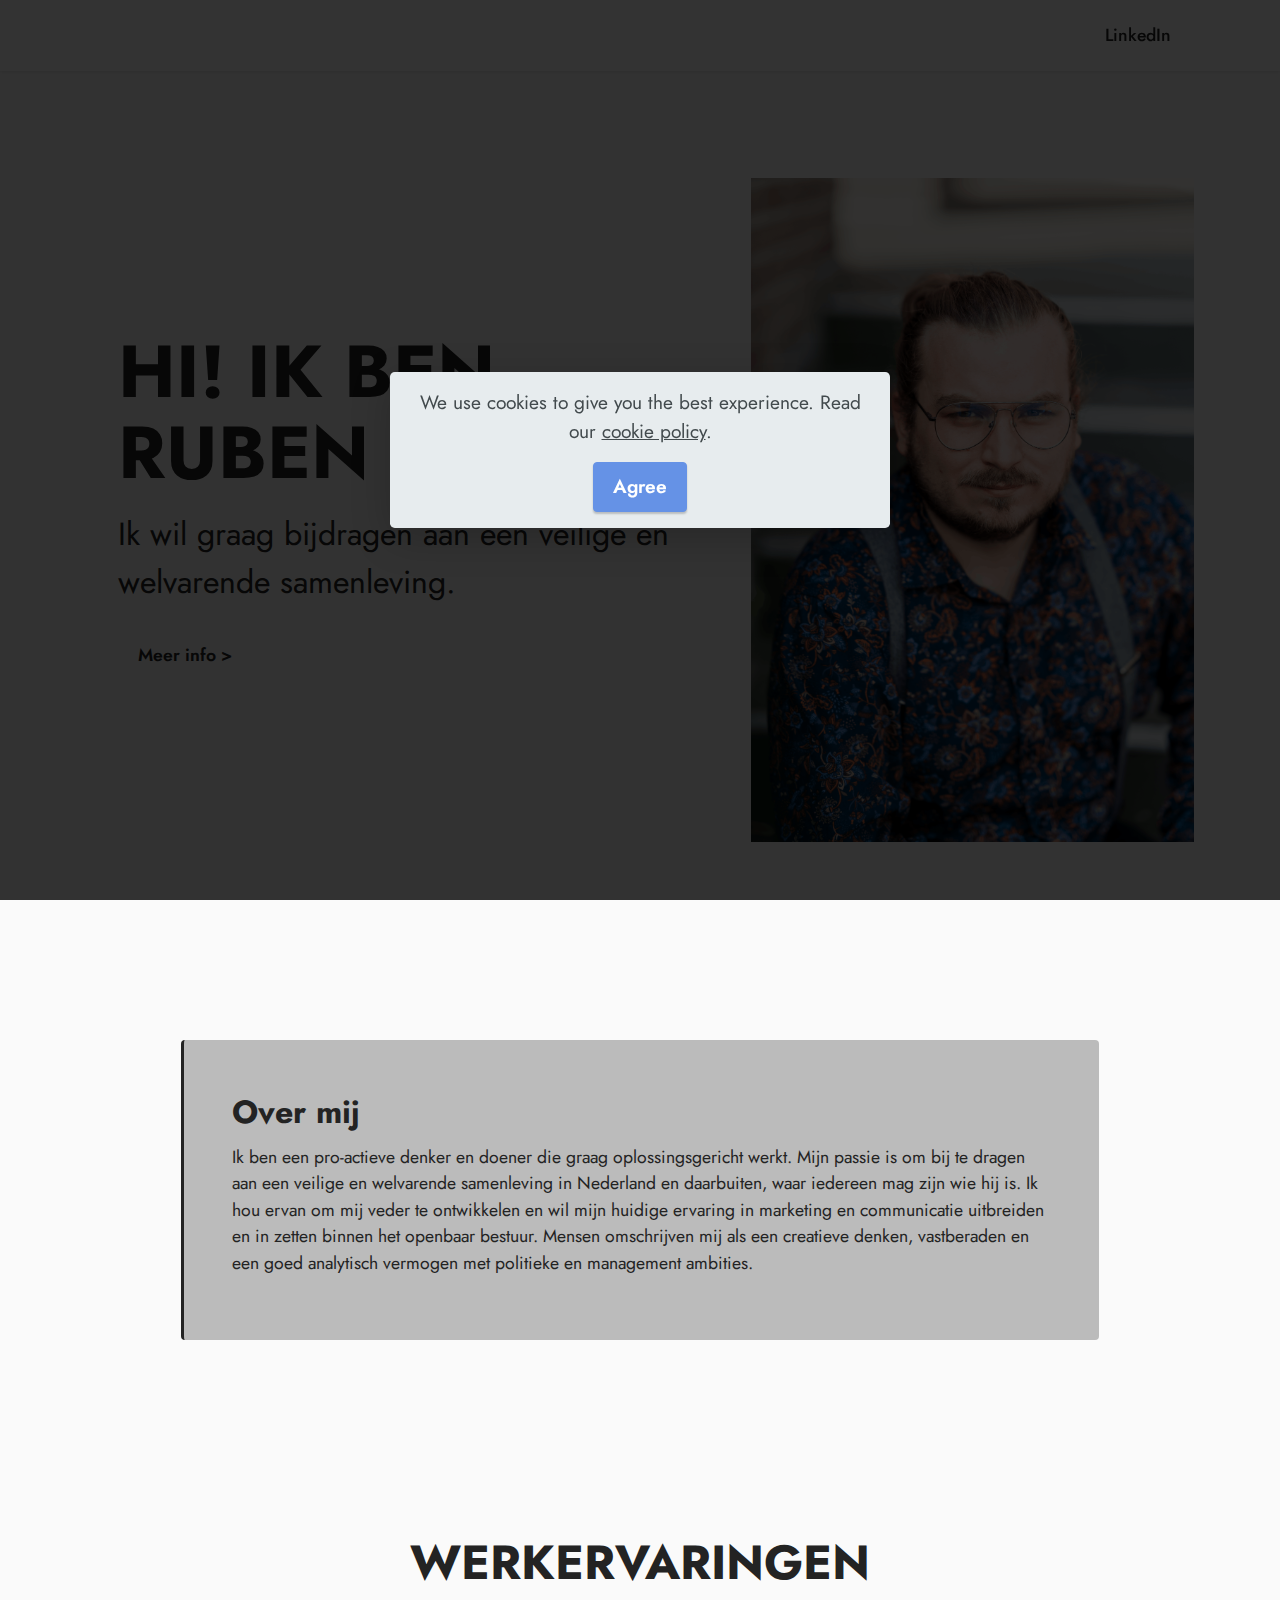
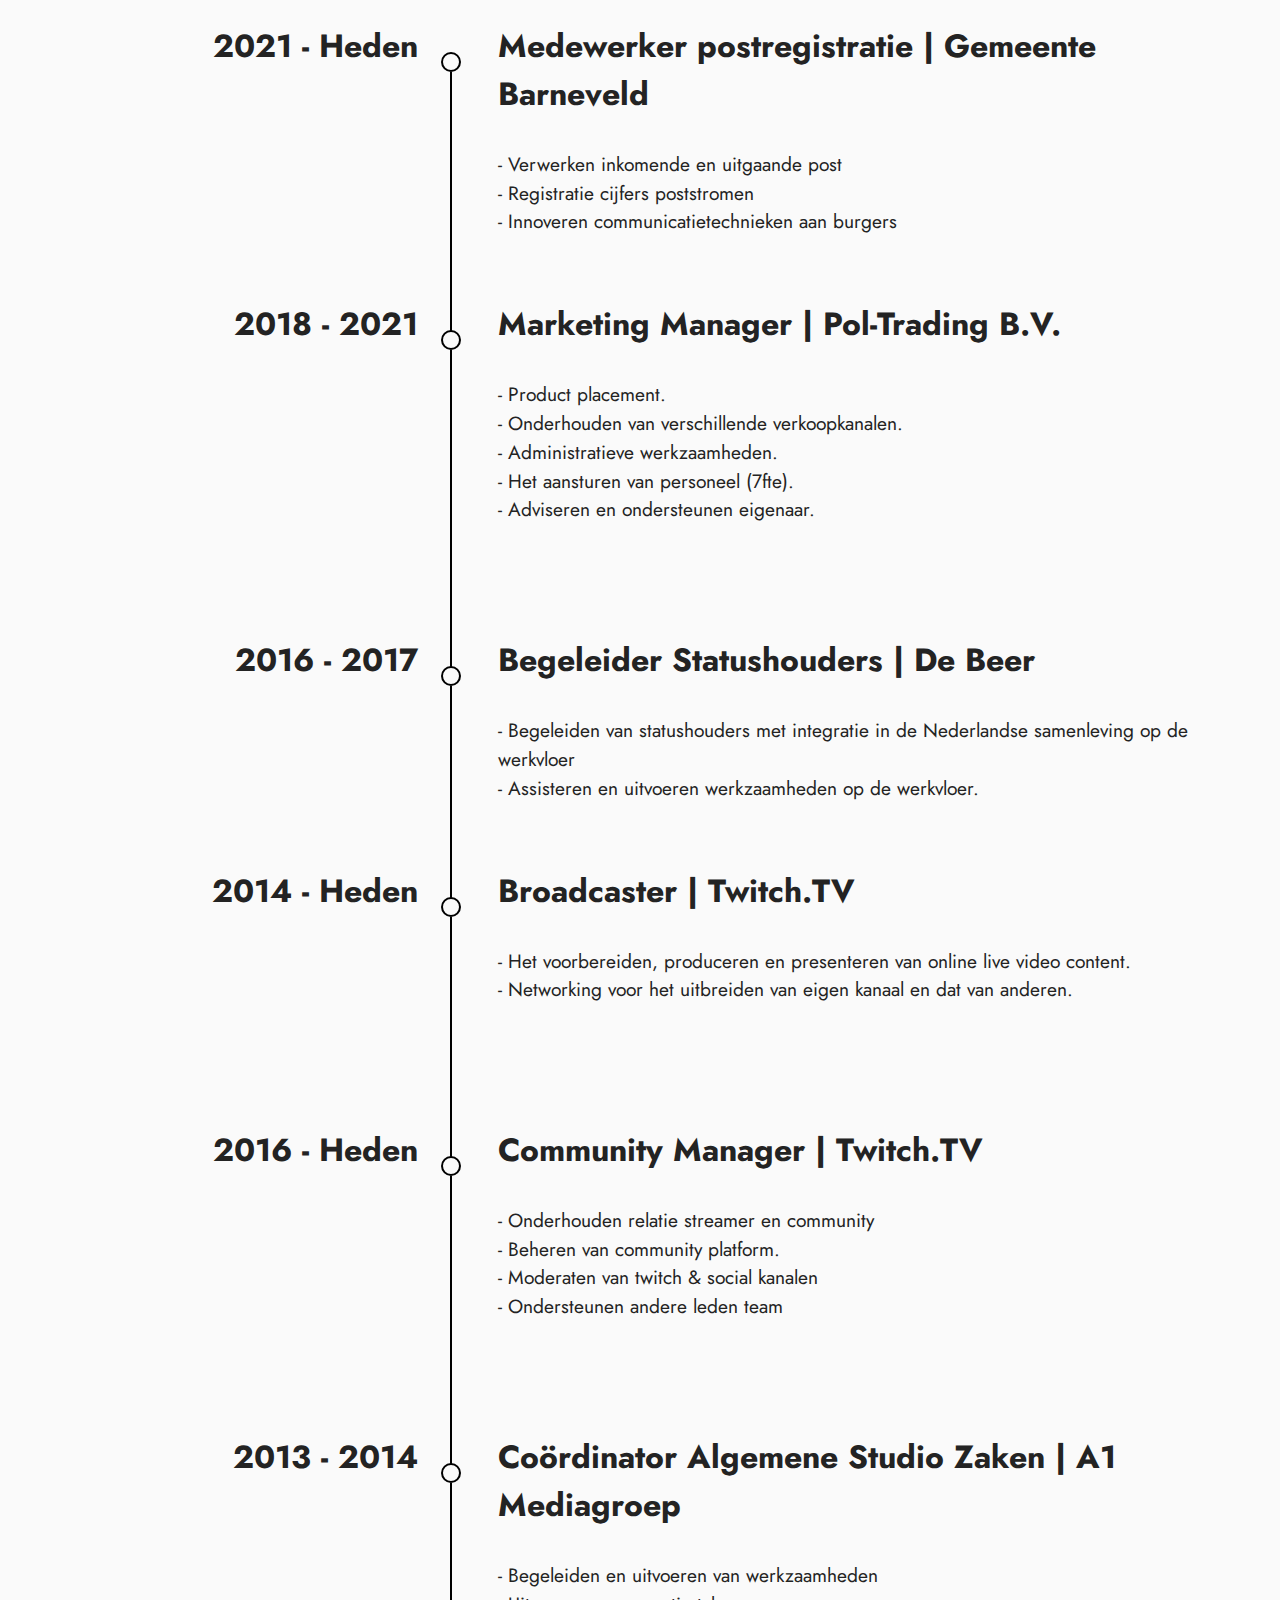
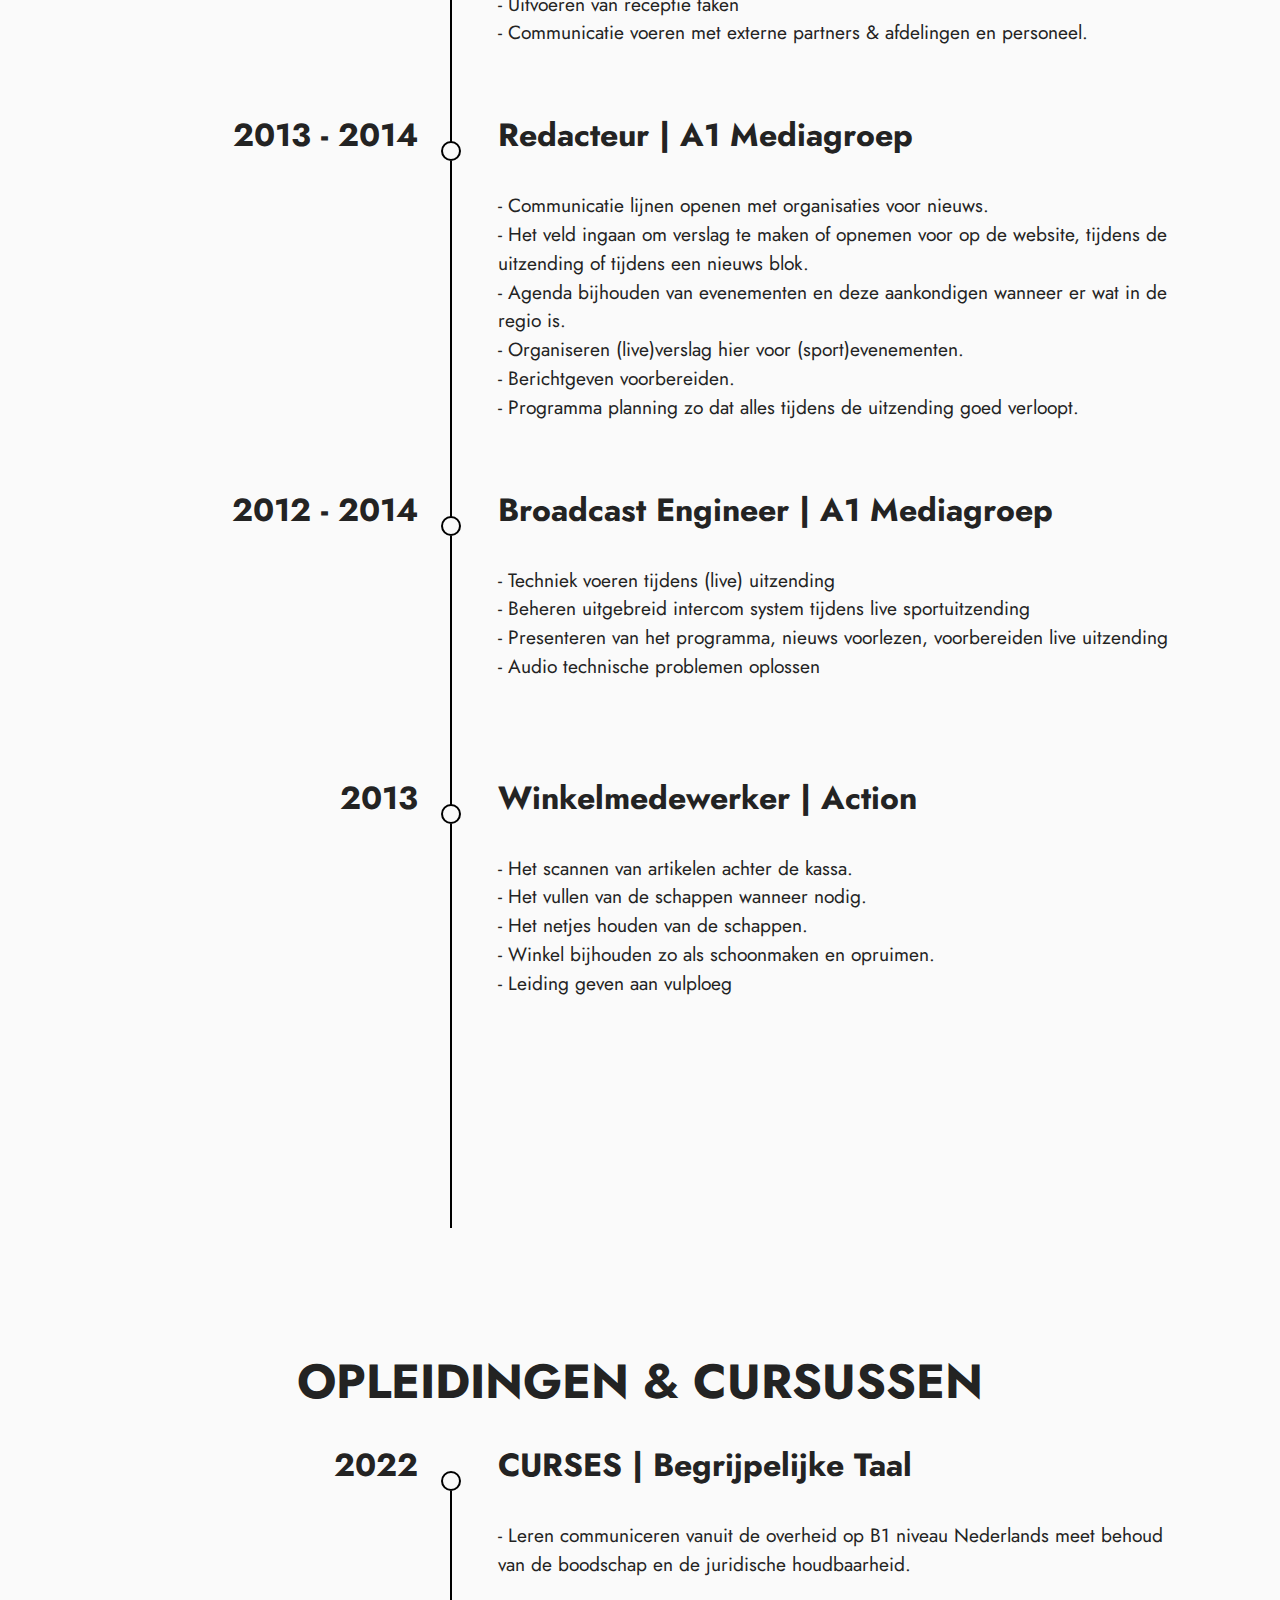
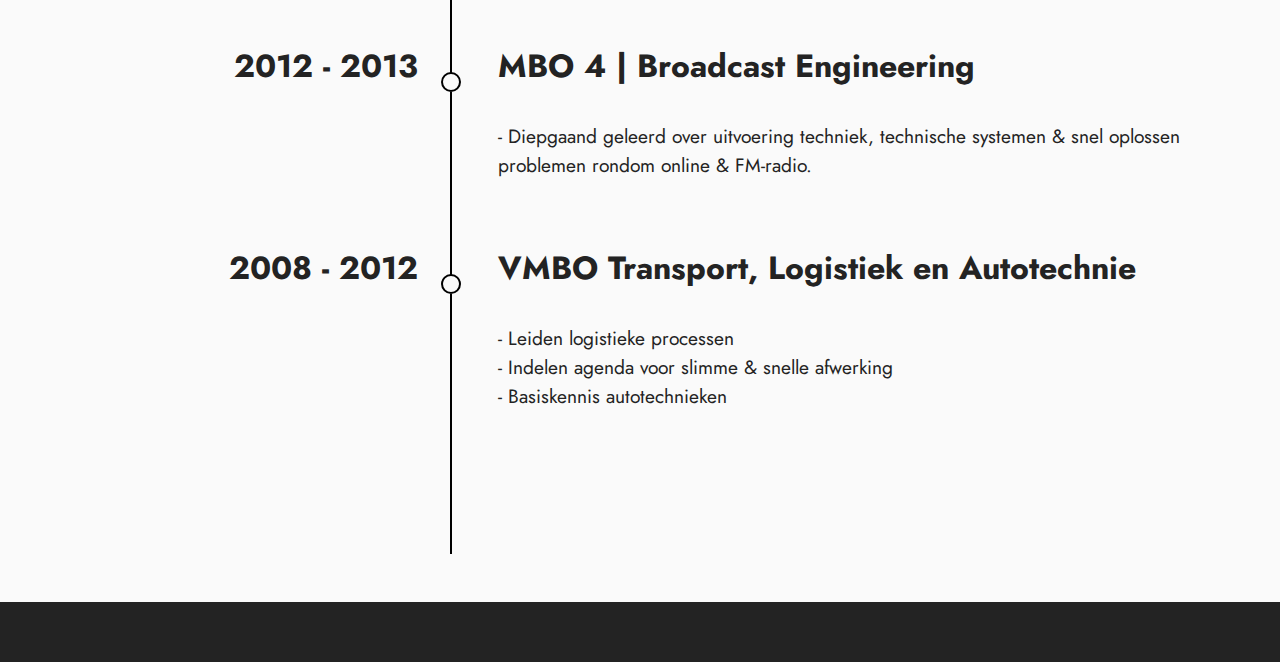
==== index.html @ 37f7a324 "Add files via upload" ====
<!DOCTYPE html>
<html  >
<head>
  
  <meta charset="UTF-8">
  <meta http-equiv="X-UA-Compatible" content="IE=edge">
  
  <meta name="viewport" content="width=device-width, initial-scale=1, minimum-scale=1">
  <link rel="shortcut icon" href="assets/images/logo.png" type="image/x-icon">
  <meta name="description" content="">
  
  
  <title>Home</title>
  <link rel="stylesheet" href="assets/bootstrap/css/bootstrap.min.css">
  <link rel="stylesheet" href="assets/bootstrap/css/bootstrap-grid.min.css">
  <link rel="stylesheet" href="assets/bootstrap/css/bootstrap-reboot.min.css">
  <link rel="stylesheet" href="assets/dropdown/css/style.css">
  <link rel="stylesheet" href="assets/socicon/css/styles.css">
  <link rel="stylesheet" href="assets/theme/css/style.css">
  <link rel="preload" href="https://fonts.googleapis.com/css?family=Jost:100,200,300,400,500,600,700,800,900,100i,200i,300i,400i,500i,600i,700i,800i,900i&display=swap" as="style" onload="this.onload=null;this.rel='stylesheet'">
  <noscript><link rel="stylesheet" href="https://fonts.googleapis.com/css?family=Jost:100,200,300,400,500,600,700,800,900,100i,200i,300i,400i,500i,600i,700i,800i,900i&display=swap"></noscript>
  <link rel="preload" as="style" href="assets/mobirise/css/mbr-additional.css"><link rel="stylesheet" href="assets/mobirise/css/mbr-additional.css" type="text/css">
  
  
  
  
</head>
<body>
  
  <section data-bs-version="5.1" class="menu menu1 cid-sUpbGy0IXV" once="menu" id="menu1-0">
    

    <nav class="navbar navbar-dropdown navbar-fixed-top navbar-expand-lg">
        <div class="container">
            <div class="navbar-brand">
                
                
            </div>
            <button class="navbar-toggler" type="button" data-toggle="collapse" data-bs-toggle="collapse" data-target="#navbarSupportedContent" data-bs-target="#navbarSupportedContent" aria-controls="navbarNavAltMarkup" aria-expanded="false" aria-label="Toggle navigation">
                <div class="hamburger">
                    <span></span>
                    <span></span>
                    <span></span>
                    <span></span>
                </div>
            </button>
            <div class="collapse navbar-collapse" id="navbarSupportedContent">
                <ul class="navbar-nav nav-dropdown nav-right navbar-nav-top-padding" data-app-modern-menu="true"><li class="nav-item"><a class="nav-link link text-black display-4" href="https://mobiri.se"></a></li>
                    <li class="nav-item"><a class="nav-link link text-black display-4" href="https://mobiri.se"></a></li>
                    <li class="nav-item"><a class="nav-link link text-black text-primary display-4" href="https://www.linkedin.com/in/rubenesveld/" target="_blank">LinkedIn</a>
                    </li></ul>
                
                
            </div>
        </div>
    </nav>
</section>

<section data-bs-version="5.1" class="header14 cid-sUpcv23JP4 mbr-fullscreen" id="header14-1">

    

    

    <div class="container">
        <div class="row justify-content-center align-items-center">
            <div class="col-12 col-md-5 image-wrapper">
                <img src="assets/images/imag-2-1256x1883.png" alt="">
            </div>
            <div class="col-12 col-md">
                <div class="text-wrapper">
                    <h1 class="mbr-section-title mbr-fonts-style mb-3 display-1"><strong>HI! IK BEN RUBEN</strong></h1>
                    <p class="mbr-text mbr-fonts-style display-5">Ik wil graag bijdragen aan een veilige en welvarende samenleving.<br></p>
                    <div class="mbr-section-btn mt-3"><a class="btn btn-black-outline display-4" href="index.html#content7-2">Meer info &gt;</a></div>
                </div>
            </div>
        </div>
    </div>
</section>

<section data-bs-version="5.1" class="content7 cid-sUpf6RKOBk" id="content7-2">
    
    <div class="container">
        <div class="row justify-content-center">
            <div class="col-12 col-md-10">
                <blockquote>
                <h5 class="mbr-section-title mbr-fonts-style mb-2 display-5"><strong>Over mij</strong></h5>
                <p class="mbr-text mbr-fonts-style display-4">Ik ben een pro-actieve denker en doener die graag oplossingsgericht werkt. Mijn passie is om bij te dragen aan een veilige en welvarende samenleving in Nederland en daarbuiten, waar iedereen mag zijn wie hij is. Ik hou ervan om mij veder te ontwikkelen en wil mijn huidige ervaring in marketing en communicatie uitbreiden en in zetten binnen het openbaar bestuur. Mensen omschrijven mij als een creatieve denken, vastberaden en een goed analytisch vermogen met politieke en management ambities.</p></blockquote>
            </div>
        </div>
    </div>
</section>

<section data-bs-version="5.1" class="timeline2 cid-sUpgR367XS" id="timeline2-6">

    

    
    <div class="container">
        <div class="mbr-section-head">
            <h3 class="mbr-section-title mbr-fonts-style align-center mb-0 display-2">
                <strong>WERKERVARINGEN</strong>
            </h3>
            
        </div>
        <div class="timelines-container mt-4">
            <div class="row timeline-element separline mb-5">
                <div class="timeline-date-panel col-12 col-md-4">
                    <div class="time-line-date-content">
                        <h4 class="mbr-timeline-date mbr-fonts-style display-5"><strong>2013</strong></h4>
                    </div>
                </div>
                <span class="iconBackground"></span>
                <div class="col-12 col-md-8">
                    <div class="timeline-text-content">
                        <h4 class="mbr-timeline-title mb-4 mbr-fonts-style display-5"><strong>Winkelmedewerker | Action</strong></h4>
                        
                        <p class="mbr-text mbr-fonts-style display-7">- Het scannen van artikelen achter de kassa.
<br>- Het vullen van de schappen wanneer nodig.
<br>- Het netjes houden van de schappen.
<br>- Winkel bijhouden zo als schoonmaken en opruimen.
<br>- Leiding geven aan vulploeg</p>
                    </div>
                </div>
            </div>
            <div class="row timeline-element separline mb-5">
                <div class="timeline-date-panel col-12 col-md-4">
                    <div class="time-line-date-content">
                        <h4 class="mbr-timeline-date mbr-fonts-style display-5"><strong>2012 - 2014</strong></h4>
                    </div>
                </div>
                <span class="iconBackground"></span>
                <div class="col-12 col-md-8">
                    <div class="timeline-text-content">
                        <h4 class="mbr-timeline-title mb-4 mbr-fonts-style display-5"><strong>Broadcast Engineer | A1 Mediagroep</strong></h4>
                        
                        <p class="mbr-text mbr-fonts-style display-7">- Techniek voeren tijdens (live) uitzending
<br>-  Beheren uitgebreid intercom system tijdens live  sportuitzending
<br>- Presenteren van het programma, nieuws voorlezen, voorbereiden live uitzending
<br>- Audio technische problemen oplossen</p>
                    </div>
                </div>
            </div>
            <div class="row timeline-element separline mb-5">
                <div class="timeline-date-panel col-12 col-md-4">
                    <div class="time-line-date-content">
                        <h4 class="mbr-timeline-date mbr-fonts-style display-5"><strong>2013 - 2014</strong></h4>
                    </div>
                </div>
                <span class="iconBackground"></span>
                <div class="col-12 col-md-8">
                    <div class="timeline-text-content">
                        <h4 class="mbr-timeline-title mb-4 mbr-fonts-style display-5"><strong>Redacteur | A1 Mediagroep</strong></h4>
                        
                        <p class="mbr-text mbr-fonts-style display-7">- Communicatie lijnen openen met organisaties voor nieuws.
<br>- Het veld ingaan om verslag te maken of opnemen voor op de website, tijdens de uitzending of tijdens een nieuws blok.
<br>- Agenda bijhouden van evenementen en deze aankondigen wanneer er wat in de regio is.
<br>- Organiseren (live)verslag hier voor (sport)evenementen.
<br>- Berichtgeven voorbereiden.
<br>- Programma planning zo dat alles tijdens de uitzending goed verloopt.</p>
                    </div>
                </div>
            </div>
            <div class="row timeline-element separline mb-5">
                <div class="timeline-date-panel col-12 col-md-4">
                    <div class="time-line-date-content">
                        <h4 class="mbr-timeline-date mbr-fonts-style display-5"><strong>2013 - 2014</strong></h4>
                    </div>
                </div>
                <span class="iconBackground"></span>
                <div class="col-12 col-md-8">
                    <div class="timeline-text-content">
                        <h4 class="mbr-timeline-title mb-4 mbr-fonts-style display-5"><strong>Coördinator Algemene Studio Zaken | A1 Mediagroep</strong></h4>
                        
                        <p class="mbr-text mbr-fonts-style display-7">- Begeleiden en uitvoeren van werkzaamheden 
<br>- Uitvoeren van receptie taken
<br>- Communicatie voeren met externe partners &amp; afdelingen en personeel.</p>
                    </div>
                </div>
            </div>
            <div class="row timeline-element separline mb-5">
                <div class="timeline-date-panel col-12 col-md-4">
                    <div class="time-line-date-content">
                        <h4 class="mbr-timeline-date mbr-fonts-style display-5"><strong>2016 - Heden</strong></h4>
                    </div>
                </div>
                <span class="iconBackground"></span>
                <div class="col-12 col-md-8">
                    <div class="timeline-text-content">
                        <h4 class="mbr-timeline-title mb-4 mbr-fonts-style display-5"><strong>Community Manager | Twitch.TV</strong></h4>
                        
                        <p class="mbr-text mbr-fonts-style display-7">- Onderhouden relatie streamer en community
<br>- Beheren van community platform.
<br>- Moderaten van twitch &amp; social kanalen
<br>- Ondersteunen andere leden team</p>
                    </div>
                </div>
            </div>
            <div class="row timeline-element separline mb-5">
                <div class="timeline-date-panel col-12 col-md-4">
                    <div class="time-line-date-content">
                        <h4 class="mbr-timeline-date mbr-fonts-style display-5"><strong>2014 - Heden</strong></h4>
                    </div>
                </div>
                <span class="iconBackground"></span>
                <div class="col-12 col-md-8">
                    <div class="timeline-text-content">
                        <h4 class="mbr-timeline-title mb-4 mbr-fonts-style display-5"><strong>Broadcaster | Twitch.TV</strong></h4>
                        
                        <p class="mbr-text mbr-fonts-style display-7">- Het voorbereiden, produceren en presenteren van online live video content.
<br>- Networking voor het uitbreiden van eigen kanaal en dat van anderen.</p>
                    </div>
                </div>
            </div>
            <div class="row timeline-element separline mb-5">
                <div class="timeline-date-panel col-12 col-md-4">
                    <div class="time-line-date-content">
                        <h4 class="mbr-timeline-date mbr-fonts-style display-5"><strong>2016 - 2017</strong></h4>
                    </div>
                </div>
                <span class="iconBackground"></span>
                <div class="col-12 col-md-8">
                    <div class="timeline-text-content">
                        <h4 class="mbr-timeline-title mb-4 mbr-fonts-style display-5"><strong>Begeleider Statushouders | De Beer</strong></h4>
                        
                        <p class="mbr-text mbr-fonts-style display-7">- Begeleiden van statushouders met integratie in de Nederlandse samenleving op de werkvloer
<br>- Assisteren en uitvoeren werkzaamheden op de werkvloer.</p>
                    </div>
                </div>
            </div>
            <div class="row timeline-element separline mb-5">
                <div class="timeline-date-panel col-12 col-md-4">
                    <div class="time-line-date-content">
                        <h4 class="mbr-timeline-date mbr-fonts-style display-5"><strong>2018 - 2021</strong></h4>
                    </div>
                </div>
                <span class="iconBackground"></span>
                <div class="col-12 col-md-8">
                    <div class="timeline-text-content">
                        <h4 class="mbr-timeline-title mb-4 mbr-fonts-style display-5"><strong>Marketing Manager | Pol-Trading B.V.</strong></h4>
                        
                        <p class="mbr-text mbr-fonts-style display-7">- Product placement.
<br>- Onderhouden van verschillende verkoopkanalen.
<br>- Administratieve werkzaamheden.
<br>- Het aansturen van personeel (7fte).
<br>- Adviseren en ondersteunen eigenaar.</p>
                    </div>
                </div>
            </div>
            <div class="row timeline-element separline mb-5">
                <div class="timeline-date-panel col-12 col-md-4">
                    <div class="time-line-date-content">
                        <h4 class="mbr-timeline-date mbr-fonts-style display-5"><strong>2021 - Heden</strong></h4>
                    </div>
                </div>
                <span class="iconBackground"></span>
                <div class="col-12 col-md-8">
                    <div class="timeline-text-content">
                        <h4 class="mbr-timeline-title mb-4 mbr-fonts-style display-5"><strong>Medewerker postregistratie | Gemeente Barneveld</strong></h4>
                        
                        <p class="mbr-text mbr-fonts-style display-7">- Verwerken inkomende en uitgaande post<br>- Registratie cijfers poststromen&nbsp;<br>- Innoveren communicatietechnieken aan burgers</p>
                    </div>
                </div>
            </div>
            
            
            
        </div>
    </div>
</section>

<section data-bs-version="5.1" class="timeline2 cid-sUpjQIRuOp" id="timeline2-7">

    

    
    <div class="container">
        <div class="mbr-section-head">
            <h3 class="mbr-section-title mbr-fonts-style align-center mb-0 display-2">
                <strong>OPLEIDINGEN &amp; CURSUSSEN</strong></h3>
            
        </div>
        <div class="timelines-container mt-4">
            <div class="row timeline-element separline mb-5">
                <div class="timeline-date-panel col-12 col-md-4">
                    <div class="time-line-date-content">
                        <h4 class="mbr-timeline-date mbr-fonts-style display-5"><strong>2008 - 2012</strong></h4>
                    </div>
                </div>
                <span class="iconBackground"></span>
                <div class="col-12 col-md-8">
                    <div class="timeline-text-content">
                        <h4 class="mbr-timeline-title mb-4 mbr-fonts-style display-5"><strong>VMBO Transport, Logistiek en Autotechnie</strong></h4>
                        
                        <p class="mbr-text mbr-fonts-style display-7">- Leiden logistieke processen 
<br>- Indelen agenda voor slimme &amp; snelle afwerking  
<br>- Basiskennis autotechnieken</p>
                    </div>
                </div>
            </div>
            <div class="row timeline-element separline mb-5">
                <div class="timeline-date-panel col-12 col-md-4">
                    <div class="time-line-date-content">
                        <h4 class="mbr-timeline-date mbr-fonts-style display-5"><strong>2012 - 2013</strong></h4>
                    </div>
                </div>
                <span class="iconBackground"></span>
                <div class="col-12 col-md-8">
                    <div class="timeline-text-content">
                        <h4 class="mbr-timeline-title mb-4 mbr-fonts-style display-5"><strong>MBO 4 | Broadcast Engineering</strong></h4>
                        
                        <p class="mbr-text mbr-fonts-style display-7">- Diepgaand geleerd over uitvoering techniek, technische systemen &amp; snel oplossen problemen rondom online &amp; FM-radio.</p>
                    </div>
                </div>
            </div>
            <div class="row timeline-element separline mb-5">
                <div class="timeline-date-panel col-12 col-md-4">
                    <div class="time-line-date-content">
                        <h4 class="mbr-timeline-date mbr-fonts-style display-5"><strong>2022</strong></h4>
                    </div>
                </div>
                <span class="iconBackground"></span>
                <div class="col-12 col-md-8">
                    <div class="timeline-text-content">
                        <h4 class="mbr-timeline-title mb-4 mbr-fonts-style display-5"><strong>CURSES | Begrijpelijke Taal</strong></h4>
                        
                        <p class="mbr-text mbr-fonts-style display-7">- Leren communiceren vanuit de overheid op B1 niveau Nederlands meet behoud van de boodschap en de juridische houdbaarheid.</p>
                    </div>
                </div>
            </div>
            
            
            
            
            
            
            
            
            
        </div>
    </div>
</section>

<section data-bs-version="5.1" class="footer7 cid-sUpfvl7vAm" once="footers" id="footer7-4">

    

    

    <div class="container">
        <div class="media-container-row align-center mbr-white">
            <div class="col-12">
                <p class="mbr-text mb-0 mbr-fonts-style display-7"></p>
            </div>
        </div>
    </div>
</section><section id="top-1" hidden><a href="https://mobirise.site"></a></section><script src="assets/bootstrap/js/bootstrap.bundle.min.js"></script>  <script src="assets/web/assets/cookies-alert-plugin/cookies-alert-core.js"></script>  <script src="assets/web/assets/cookies-alert-plugin/cookies-alert-script.js"></script>  <script src="assets/smoothscroll/smooth-scroll.js"></script>  <script src="assets/ytplayer/index.js"></script>  <script src="assets/dropdown/js/navbar-dropdown.js"></script>  <script src="assets/theme/js/script.js"></script>  
  
  
<div id="cookie-dialog" style="display: none;"><div id="cookiesdirective"><div style="position: fixed; top: 0; right: 0; bottom: 0; left: 0; background-color: rgb(0, 0, 0); opacity: 0.8; z-index: 9999;"></div><div style="position: fixed; top: 0; right: 0; bottom: 0; left: 0; display: flex; align-items: center; z-index: 10000"><div class="cookie-wrapper" style="position: relative; width: 100%; max-width: 500px; margin-right: auto; margin-left: auto; padding: 1rem; text-align: center; border-radius: .3rem; box-shadow: 0 10px 40px 0 rgba(0,0,0,0.2); color:#424a4d; background:rgba(234, 239, 241, 0.99);"><div class="mbr-text"><p class="display-7">We use cookies to give you the best experience. Read our <a style='color: #424a4d; text-decoration: underline;' href='privacy.html'>cookie policy</a>.</p></div><div class="mbr-section-btn"><a style="margin:0;;" class="btn btn-sm btn-primary display-7" id="impliedsubmit">Agree</a></div></div></div></div></div>
  <input name="cookieData" type="hidden" data-cookie-customDialogSelector='#cookie-dialog' data-cookie-colorText='#424a4d' data-cookie-colorBg='rgba(234, 239, 241, 0.99)' data-cookie-textButton='Agree' data-cookie-colorButton='' data-cookie-colorLink='#424a4d' data-cookie-underlineLink='true' data-cookie-text="We use cookies to give you the best experience. Read our <a href='privacy.html'>cookie policy</a>.">
  </body>
</html>
---- assets/dropdown/css/style.css ----
.navbar-dropdown {
  left: 0;
  padding: 0;
  position: absolute;
  right: 0;
  top: 0;
  transition: all 0.45s ease;
  z-index: 1030;
  background: #282828; }
  .navbar-dropdown .navbar-logo {
    margin-right: 0.8rem;
    transition: margin 0.3s ease-in-out;
    vertical-align: middle; }
    .navbar-dropdown .navbar-logo img {
      height: 3.125rem;
      transition: all 0.3s ease-in-out; }
    .navbar-dropdown .navbar-logo.mbr-iconfont {
      font-size: 3.125rem;
      line-height: 3.125rem; }
  .navbar-dropdown .navbar-caption {
    font-weight: 700;
    white-space: normal;
    vertical-align: -4px;
    line-height: 3.125rem !important; }
    .navbar-dropdown .navbar-caption, .navbar-dropdown .navbar-caption:hover {
      color: inherit;
      text-decoration: none; }
  .navbar-dropdown .mbr-iconfont + .navbar-caption {
    vertical-align: -1px; }
  .navbar-dropdown.navbar-fixed-top {
    position: fixed; }
  .navbar-dropdown .navbar-brand span {
    vertical-align: -4px; }
  .navbar-dropdown.bg-color.transparent {
    background: none; }
  .navbar-dropdown.navbar-short .navbar-brand {
    padding: 0.625rem 0; }
    .navbar-dropdown.navbar-short .navbar-brand span {
      vertical-align: -1px; }
  .navbar-dropdown.navbar-short .navbar-caption {
    line-height: 2.375rem !important;
    vertical-align: -2px; }
  .navbar-dropdown.navbar-short .navbar-logo {
    margin-right: 0.5rem; }
    .navbar-dropdown.navbar-short .navbar-logo img {
      height: 2.375rem; }
    .navbar-dropdown.navbar-short .navbar-logo.mbr-iconfont {
      font-size: 2.375rem;
      line-height: 2.375rem; }
  .navbar-dropdown.navbar-short .mbr-table-cell {
    height: 3.625rem; }
  .navbar-dropdown .navbar-close {
    left: 0.6875rem;
    position: fixed;
    top: 0.75rem;
    z-index: 1000; }
  .navbar-dropdown .hamburger-icon {
    content: "";
    display: inline-block;
    vertical-align: middle;
    width: 16px;
    -webkit-box-shadow: 0 -6px 0 1px #282828,0 0 0 1px #282828,0 6px 0 1px #282828;
    -moz-box-shadow: 0 -6px 0 1px #282828,0 0 0 1px #282828,0 6px 0 1px #282828;
    box-shadow: 0 -6px 0 1px #282828,0 0 0 1px #282828,0 6px 0 1px #282828; }

.dropdown-menu .dropdown-toggle[data-toggle="dropdown-submenu"]::after {
  border-bottom: 0.35em solid transparent;
  border-left: 0.35em solid;
  border-right: 0;
  border-top: 0.35em solid transparent;
  margin-left: 0.3rem; }

.dropdown-menu .dropdown-item:focus {
  outline: 0; }

.nav-dropdown {
  font-size: 0.75rem;
  font-weight: 500;
  height: auto !important; }
  .nav-dropdown .nav-btn {
    padding-left: 1rem; }
  .nav-dropdown .link {
    margin: .667em 1.667em;
    font-weight: 500;
    padding: 0;
    transition: color .2s ease-in-out; }
    .nav-dropdown .link.dropdown-toggle {
      margin-right: 2.583em; }
      .nav-dropdown .link.dropdown-toggle::after {
        margin-left: .25rem;
        border-top: 0.35em solid;
        border-right: 0.35em solid transparent;
        border-left: 0.35em solid transparent;
        border-bottom: 0; }
      .nav-dropdown .link.dropdown-toggle[aria-expanded="true"] {
        margin: 0;
        padding: 0.667em 3.263em  0.667em 1.667em; }
  .nav-dropdown .link::after,
  .nav-dropdown .dropdown-item::after {
    color: inherit; }
  .nav-dropdown .btn {
    font-size: 0.75rem;
    font-weight: 700;
    letter-spacing: 0;
    margin-bottom: 0;
    padding-left: 1.25rem;
    padding-right: 1.25rem; }
  .nav-dropdown .dropdown-menu {
    border-radius: 0;
    border: 0;
    left: 0;
    margin: 0;
    padding-bottom: 1.25rem;
    padding-top: 1.25rem;
    position: relative; }
  .nav-dropdown .dropdown-submenu {
    margin-left: 0.125rem;
    top: 0; }
  .nav-dropdown .dropdown-item {
    font-weight: 500;
    line-height: 2;
    padding: 0.3846em 4.615em 0.3846em 1.5385em;
    position: relative;
    transition: color .2s ease-in-out, background-color .2s ease-in-out; }
    .nav-dropdown .dropdown-item::after {
      margin-top: -0.3077em;
      position: absolute;
      right: 1.1538em;
      top: 50%; }
    .nav-dropdown .dropdown-item:focus, .nav-dropdown .dropdown-item:hover {
      background: none; }

@media (max-width: 767px) {
  .nav-dropdown.navbar-toggleable-sm {
    bottom: 0;
    display: none;
    left: 0;
    overflow-x: hidden;
    position: fixed;
    top: 0;
    transform: translateX(-100%);
    -ms-transform: translateX(-100%);
    -webkit-transform: translateX(-100%);
    width: 18.75rem;
    z-index: 999; } }
.nav-dropdown.navbar-toggleable-xl {
  bottom: 0;
  display: none;
  left: 0;
  overflow-x: hidden;
  position: fixed;
  top: 0;
  transform: translateX(-100%);
  -ms-transform: translateX(-100%);
  -webkit-transform: translateX(-100%);
  width: 18.75rem;
  z-index: 999; }

.nav-dropdown-sm {
  display: block !important;
  overflow-x: hidden;
  overflow: auto;
  padding-top: 3.875rem; }
  .nav-dropdown-sm::after {
    content: "";
    display: block;
    height: 3rem;
    width: 100%; }
  .nav-dropdown-sm.collapse.in ~ .navbar-close {
    display: block !important; }
  .nav-dropdown-sm.collapsing, .nav-dropdown-sm.collapse.in {
    transform: translateX(0);
    -ms-transform: translateX(0);
    -webkit-transform: translateX(0);
    transition: all 0.25s ease-out;
    -webkit-transition: all 0.25s ease-out;
    background: #282828; }
  .nav-dropdown-sm.collapsing[aria-expanded="false"] {
    transform: translateX(-100%);
    -ms-transform: translateX(-100%);
    -webkit-transform: translateX(-100%); }
  .nav-dropdown-sm .nav-item {
    display: block;
    margin-left: 0 !important;
    padding-left: 0; }
  .nav-dropdown-sm .link,
  .nav-dropdown-sm .dropdown-item {
    border-top: 1px dotted rgba(255, 255, 255, 0.1);
    font-size: 0.8125rem;
    line-height: 1.6;
    margin: 0 !important;
    padding: 0.875rem 2.4rem 0.875rem 1.5625rem !important;
    position: relative;
    white-space: normal; }
    .nav-dropdown-sm .link:focus, .nav-dropdown-sm .link:hover,
    .nav-dropdown-sm .dropdown-item:focus,
    .nav-dropdown-sm .dropdown-item:hover {
      background: rgba(0, 0, 0, 0.2) !important;
      color: #c0a375; }
  .nav-dropdown-sm .nav-btn {
    position: relative;
    padding: 1.5625rem 1.5625rem 0 1.5625rem; }
    .nav-dropdown-sm .nav-btn::before {
      border-top: 1px dotted rgba(255, 255, 255, 0.1);
      content: "";
      left: 0;
      position: absolute;
      top: 0;
      width: 100%; }
    .nav-dropdown-sm .nav-btn + .nav-btn {
      padding-top: 0.625rem; }
      .nav-dropdown-sm .nav-btn + .nav-btn::before {
        display: none; }
  .nav-dropdown-sm .btn {
    padding: 0.625rem 0; }
  .nav-dropdown-sm .dropdown-toggle[data-toggle="dropdown-submenu"]::after {
    margin-left: .25rem;
    border-top: 0.35em solid;
    border-right: 0.35em solid transparent;
    border-left: 0.35em solid transparent;
    border-bottom: 0; }
  .nav-dropdown-sm .dropdown-toggle[data-toggle="dropdown-submenu"][aria-expanded="true"]::after {
    border-top: 0;
    border-right: 0.35em solid transparent;
    border-left: 0.35em solid transparent;
    border-bottom: 0.35em solid; }
  .nav-dropdown-sm .dropdown-menu {
    margin: 0;
    padding: 0;
    position: relative;
    top: 0;
    left: 0;
    width: 100%;
    border: 0;
    float: none;
    border-radius: 0;
    background: none; }
  .nav-dropdown-sm .dropdown-submenu {
    left: 100%;
    margin-left: 0.125rem;
    margin-top: -1.25rem;
    top: 0; }

.navbar-toggleable-sm .nav-dropdown .dropdown-menu {
  position: absolute; }

.navbar-toggleable-sm .nav-dropdown .dropdown-submenu {
  left: 100%;
  margin-left: 0.125rem;
  margin-top: -1.25rem;
  top: 0; }

.navbar-toggleable-sm.opened .nav-dropdown .dropdown-menu {
  position: relative; }

.navbar-toggleable-sm.opened .nav-dropdown .dropdown-submenu {
  left: 0;
  margin-left: 00rem;
  margin-top: 0rem;
  top: 0; }

.is-builder .nav-dropdown.collapsing {
  transition: none !important; }
---- assets/socicon/css/styles.css ----
@charset "UTF-8";

@font-face {
  font-family: 'Socicon';
  src:  url('../fonts/socicon.eot');
  src:  url('../fonts/socicon.eot?#iefix') format('embedded-opentype'),
    url('../fonts/socicon.woff2') format('woff2'),
    url('../fonts/socicon.ttf') format('truetype'),
    url('../fonts/socicon.woff') format('woff'),
    url('../fonts/socicon.svg#socicon') format('svg');
  font-weight: normal;
  font-style: normal;
  font-display: swap;
}

[data-icon]:before {
  font-family: "socicon" !important;
  content: attr(data-icon);
  font-style: normal !important;
  font-weight: normal !important;
  font-variant: normal !important;
  text-transform: none !important;
  speak: none;
  line-height: 1;
  -webkit-font-smoothing: antialiased;
  -moz-osx-font-smoothing: grayscale;
}

[class^="socicon-"], [class*=" socicon-"] {
  /* use !important to prevent issues with browser extensions that change fonts */
  font-family: 'Socicon' !important;
  speak: none;
  font-style: normal;
  font-weight: normal;
  font-variant: normal;
  text-transform: none;
  line-height: 1;

  /* Better Font Rendering =========== */
  -webkit-font-smoothing: antialiased;
  -moz-osx-font-smoothing: grayscale;
}

.socicon-eitaa:before {
  content: "\e97c";
}
.socicon-soroush:before {
  content: "\e97d";
}
.socicon-bale:before {
  content: "\e97e";
}
.socicon-zazzle:before {
  content: "\e97b";
}
.socicon-society6:before {
  content: "\e97a";
}
.socicon-redbubble:before {
  content: "\e979";
}
.socicon-avvo:before {
  content: "\e978";
}
.socicon-stitcher:before {
  content: "\e977";
}
.socicon-googlehangouts:before {
  content: "\e974";
}
.socicon-dlive:before {
  content: "\e975";
}
.socicon-vsco:before {
  content: "\e976";
}
.socicon-flipboard:before {
  content: "\e973";
}
.socicon-ubuntu:before {
  content: "\e958";
}
.socicon-artstation:before {
  content: "\e959";
}
.socicon-invision:before {
  content: "\e95a";
}
.socicon-torial:before {
  content: "\e95b";
}
.socicon-collectorz:before {
  content: "\e95c";
}
.socicon-seenthis:before {
  content: "\e95d";
}
.socicon-googleplaymusic:before {
  content: "\e95e";
}
.socicon-debian:before {
  content: "\e95f";
}
.socicon-filmfreeway:before {
  content: "\e960";
}
.socicon-gnome:before {
  content: "\e961";
}
.socicon-itchio:before {
  content: "\e962";
}
.socicon-jamendo:before {
  content: "\e963";
}
.socicon-mix:before {
  content: "\e964";
}
.socicon-sharepoint:before {
  content: "\e965";
}
.socicon-tinder:before {
  content: "\e966";
}
.socicon-windguru:before {
  content: "\e967";
}
.socicon-cdbaby:before {
  content: "\e968";
}
.socicon-elementaryos:before {
  content: "\e969";
}
.socicon-stage32:before {
  content: "\e96a";
}
.socicon-tiktok:before {
  content: "\e96b";
}
.socicon-gitter:before {
  content: "\e96c";
}
.socicon-letterboxd:before {
  content: "\e96d";
}
.socicon-threema:before {
  content: "\e96e";
}
.socicon-splice:before {
  content: "\e96f";
}
.socicon-metapop:before {
  content: "\e970";
}
.socicon-naver:before {
  content: "\e971";
}
.socicon-remote:before {
  content: "\e972";
}
.socicon-internet:before {
  content: "\e957";
}
.socicon-moddb:before {
  content: "\e94b";
}
.socicon-indiedb:before {
  content: "\e94c";
}
.socicon-traxsource:before {
  content: "\e94d";
}
.socicon-gamefor:before {
  content: "\e94e";
}
.socicon-pixiv:before {
  content: "\e94f";
}
.socicon-myanimelist:before {
  content: "\e950";
}
.socicon-blackberry:before {
  content: "\e951";
}
.socicon-wickr:before {
  content: "\e952";
}
.socicon-spip:before {
  content: "\e953";
}
.socicon-napster:before {
  content: "\e954";
}
.socicon-beatport:before {
  content: "\e955";
}
.socicon-hackerone:before {
  content: "\e956";
}
.socicon-hackernews:before {
  content: "\e946";
}
.socicon-smashwords:before {
  content: "\e947";
}
.socicon-kobo:before {
  content: "\e948";
}
.socicon-bookbub:before {
  content: "\e949";
}
.socicon-mailru:before {
  content: "\e94a";
}
.socicon-gitlab:before {
  content: "\e945";
}
.socicon-instructables:before {
  content: "\e944";
}
.socicon-portfolio:before {
  content: "\e943";
}
.socicon-codered:before {
  content: "\e940";
}
.socicon-origin:before {
  content: "\e941";
}
.socicon-nextdoor:before {
  content: "\e942";
}
.socicon-udemy:before {
  content: "\e93f";
}
.socicon-livemaster:before {
  content: "\e93e";
}
.socicon-crunchbase:before {
  content: "\e93b";
}
.socicon-homefy:before {
  content: "\e93c";
}
.socicon-calendly:before {
  content: "\e93d";
}
.socicon-realtor:before {
  content: "\e90f";
}
.socicon-tidal:before {
  content: "\e910";
}
.socicon-qobuz:before {
  content: "\e911";
}
.socicon-natgeo:before {
  content: "\e912";
}
.socicon-mastodon:before {
  content: "\e913";
}
.socicon-unsplash:before {
  content: "\e914";
}
.socicon-homeadvisor:before {
  content: "\e915";
}
.socicon-angieslist:before {
  content: "\e916";
}
.socicon-codepen:before {
  content: "\e917";
}
.socicon-slack:before {
  content: "\e918";
}
.socicon-openaigym:before {
  content: "\e919";
}
.socicon-logmein:before {
  content: "\e91a";
}
.socicon-fiverr:before {
  content: "\e91b";
}
.socicon-gotomeeting:before {
  content: "\e91c";
}
.socicon-aliexpress:before {
  content: "\e91d";
}
.socicon-guru:before {
  content: "\e91e";
}
.socicon-appstore:before {
  content: "\e91f";
}
.socicon-homes:before {
  content: "\e920";
}
.socicon-zoom:before {
  content: "\e921";
}
.socicon-alibaba:before {
  content: "\e922";
}
.socicon-craigslist:before {
  content: "\e923";
}
.socicon-wix:before {
  content: "\e924";
}
.socicon-redfin:before {
  content: "\e925";
}
.socicon-googlecalendar:before {
  content: "\e926";
}
.socicon-shopify:before {
  content: "\e927";
}
.socicon-freelancer:before {
  content: "\e928";
}
.socicon-seedrs:before {
  content: "\e929";
}
.socicon-bing:before {
  content: "\e92a";
}
.socicon-doodle:before {
  content: "\e92b";
}
.socicon-bonanza:before {
  content: "\e92c";
}
.socicon-squarespace:before {
  content: "\e92d";
}
.socicon-toptal:before {
  content: "\e92e";
}
.socicon-gust:before {
  content: "\e92f";
}
.socicon-ask:before {
  content: "\e930";
}
.socicon-trulia:before {
  content: "\e931";
}
.socicon-loomly:before {
  content: "\e932";
}
.socicon-ghost:before {
  content: "\e933";
}
.socicon-upwork:before {
  content: "\e934";
}
.socicon-fundable:before {
  content: "\e935";
}
.socicon-booking:before {
  content: "\e936";
}
.socicon-googlemaps:before {
  content: "\e937";
}
.socicon-zillow:before {
  content: "\e938";
}
.socicon-niconico:before {
  content: "\e939";
}
.socicon-toneden:before {
  content: "\e93a";
}
.socicon-augment:before {
  content: "\e908";
}
.socicon-bitbucket:before {
  content: "\e909";
}
.socicon-fyuse:before {
  content: "\e90a";
}
.socicon-yt-gaming:before {
  content: "\e90b";
}
.socicon-sketchfab:before {
  content: "\e90c";
}
.socicon-mobcrush:before {
  content: "\e90d";
}
.socicon-microsoft:before {
  content: "\e90e";
}
.socicon-pandora:before {
  content: "\e907";
}
.socicon-messenger:before {
  content: "\e906";
}
.socicon-gamewisp:before {
  content: "\e905";
}
.socicon-bloglovin:before {
  content: "\e904";
}
.socicon-tunein:before {
  content: "\e903";
}
.socicon-gamejolt:before {
  content: "\e901";
}
.socicon-trello:before {
  content: "\e902";
}
.socicon-spreadshirt:before {
  content: "\e900";
}
.socicon-500px:before {
  content: "\e000";
}
.socicon-8tracks:before {
  content: "\e001";
}
.socicon-airbnb:before {
  content: "\e002";
}
.socicon-alliance:before {
  content: "\e003";
}
.socicon-amazon:before {
  content: "\e004";
}
.socicon-amplement:before {
  content: "\e005";
}
.socicon-android:before {
  content: "\e006";
}
.socicon-angellist:before {
  content: "\e007";
}
.socicon-apple:before {
  content: "\e008";
}
.socicon-appnet:before {
  content: "\e009";
}
.socicon-baidu:before {
  content: "\e00a";
}
.socicon-bandcamp:before {
  content: "\e00b";
}
.socicon-battlenet:before {
  content: "\e00c";
}
.socicon-mixer:before {
  content: "\e00d";
}
.socicon-bebee:before {
  content: "\e00e";
}
.socicon-bebo:before {
  content: "\e00f";
}
.socicon-behance:before {
  content: "\e010";
}
.socicon-blizzard:before {
  content: "\e011";
}
.socicon-blogger:before {
  content: "\e012";
}
.socicon-buffer:before {
  content: "\e013";
}
.socicon-chrome:before {
  content: "\e014";
}
.socicon-coderwall:before {
  content: "\e015";
}
.socicon-curse:before {
  content: "\e016";
}
.socicon-dailymotion:before {
  content: "\e017";
}
.socicon-deezer:before {
  content: "\e018";
}
.socicon-delicious:before {
  content: "\e019";
}
.socicon-deviantart:before {
  content: "\e01a";
}
.socicon-diablo:before {
  content: "\e01b";
}
.socicon-digg:before {
  content: "\e01c";
}
.socicon-discord:before {
  content: "\e01d";
}
.socicon-disqus:before {
  content: "\e01e";
}
.socicon-douban:before {
  content: "\e01f";
}
.socicon-draugiem:before {
  content: "\e020";
}
.socicon-dribbble:before {
  content: "\e021";
}
.socicon-drupal:before {
  content: "\e022";
}
.socicon-ebay:before {
  content: "\e023";
}
.socicon-ello:before {
  content: "\e024";
}
.socicon-endomodo:before {
  content: "\e025";
}
.socicon-envato:before {
  content: "\e026";
}
.socicon-etsy:before {
  content: "\e027";
}
.socicon-facebook:before {
  content: "\e028";
}
.socicon-feedburner:before {
  content: "\e029";
}
.socicon-filmweb:before {
  content: "\e02a";
}
.socicon-firefox:before {
  content: "\e02b";
}
.socicon-flattr:before {
  content: "\e02c";
}
.socicon-flickr:before {
  content: "\e02d";
}
.socicon-formulr:before {
  content: "\e02e";
}
.socicon-forrst:before {
  content: "\e02f";
}
.socicon-foursquare:before {
  content: "\e030";
}
.socicon-friendfeed:before {
  content: "\e031";
}
.socicon-github:before {
  content: "\e032";
}
.socicon-goodreads:before {
  content: "\e033";
}
.socicon-google:before {
  content: "\e034";
}
.socicon-googlescholar:before {
  content: "\e035";
}
.socicon-googlegroups:before {
  content: "\e036";
}
.socicon-googlephotos:before {
  content: "\e037";
}
.socicon-googleplus:before {
  content: "\e038";
}
.socicon-grooveshark:before {
  content: "\e039";
}
.socicon-hackerrank:before {
  content: "\e03a";
}
.socicon-hearthstone:before {
  content: "\e03b";
}
.socicon-hellocoton:before {
  content: "\e03c";
}
.socicon-heroes:before {
  content: "\e03d";
}
.socicon-smashcast:before {
  content: "\e03e";
}
.socicon-horde:before {
  content: "\e03f";
}
.socicon-houzz:before {
  content: "\e040";
}
.socicon-icq:before {
  content: "\e041";
}
.socicon-identica:before {
  content: "\e042";
}
.socicon-imdb:before {
  content: "\e043";
}
.socicon-instagram:before {
  content: "\e044";
}
.socicon-issuu:before {
  content: "\e045";
}
.socicon-istock:before {
  content: "\e046";
}
.socicon-itunes:before {
  content: "\e047";
}
.socicon-keybase:before {
  content: "\e048";
}
.socicon-lanyrd:before {
  content: "\e049";
}
.socicon-lastfm:before {
  content: "\e04a";
}
.socicon-line:before {
  content: "\e04b";
}
.socicon-linkedin:before {
  content: "\e04c";
}
.socicon-livejournal:before {
  content: "\e04d";
}
.socicon-lyft:before {
  content: "\e04e";
}
.socicon-macos:before {
  content: "\e04f";
}
.socicon-mail:before {
  content: "\e050";
}
.socicon-medium:before {
  content: "\e051";
}
.socicon-meetup:before {
  content: "\e052";
}
.socicon-mixcloud:before {
  content: "\e053";
}
.socicon-modelmayhem:before {
  content: "\e054";
}
.socicon-mumble:before {
  content: "\e055";
}
.socicon-myspace:before {
  content: "\e056";
}
.socicon-newsvine:before {
  content: "\e057";
}
.socicon-nintendo:before {
  content: "\e058";
}
.socicon-npm:before {
  content: "\e059";
}
.socicon-odnoklassniki:before {
  content: "\e05a";
}
.socicon-openid:before {
  content: "\e05b";
}
.socicon-opera:before {
  content: "\e05c";
}
.socicon-outlook:before {
  content: "\e05d";
}
.socicon-overwatch:before {
  content: "\e05e";
}
.socicon-patreon:before {
  content: "\e05f";
}
.socicon-paypal:before {
  content: "\e060";
}
.socicon-periscope:before {
  content: "\e061";
}
.socicon-persona:before {
  content: "\e062";
}
.socicon-pinterest:before {
  content: "\e063";
}
.socicon-play:before {
  content: "\e064";
}
.socicon-player:before {
  content: "\e065";
}
.socicon-playstation:before {
  content: "\e066";
}
.socicon-pocket:before {
  content: "\e067";
}
.socicon-qq:before {
  content: "\e068";
}
.socicon-quora:before {
  content: "\e069";
}
.socicon-raidcall:before {
  content: "\e06a";
}
.socicon-ravelry:before {
  content: "\e06b";
}
.socicon-reddit:before {
  content: "\e06c";
}
.socicon-renren:before {
  content: "\e06d";
}
.socicon-researchgate:before {
  content: "\e06e";
}
.socicon-residentadvisor:before {
  content: "\e06f";
}
.socicon-reverbnation:before {
  content: "\e070";
}
.socicon-rss:before {
  content: "\e071";
}
.socicon-sharethis:before {
  content: "\e072";
}
.socicon-skype:before {
  content: "\e073";
}
.socicon-slideshare:before {
  content: "\e074";
}
.socicon-smugmug:before {
  content: "\e075";
}
.socicon-snapchat:before {
  content: "\e076";
}
.socicon-songkick:before {
  content: "\e077";
}
.socicon-soundcloud:before {
  content: "\e078";
}
.socicon-spotify:before {
  content: "\e079";
}
.socicon-stackexchange:before {
  content: "\e07a";
}
.socicon-stackoverflow:before {
  content: "\e07b";
}
.socicon-starcraft:before {
  content: "\e07c";
}
.socicon-stayfriends:before {
  content: "\e07d";
}
.socicon-steam:before {
  content: "\e07e";
}
.socicon-storehouse:before {
  content: "\e07f";
}
.socicon-strava:before {
  content: "\e080";
}
.socicon-streamjar:before {
  content: "\e081";
}
.socicon-stumbleupon:before {
  content: "\e082";
}
.socicon-swarm:before {
  content: "\e083";
}
.socicon-teamspeak:before {
  content: "\e084";
}
.socicon-teamviewer:before {
  content: "\e085";
}
.socicon-technorati:before {
  content: "\e086";
}
.socicon-telegram:before {
  content: "\e087";
}
.socicon-tripadvisor:before {
  content: "\e088";
}
.socicon-tripit:before {
  content: "\e089";
}
.socicon-triplej:before {
  content: "\e08a";
}
.socicon-tumblr:before {
  content: "\e08b";
}
.socicon-twitch:before {
  content: "\e08c";
}
.socicon-twitter:before {
  content: "\e08d";
}
.socicon-uber:before {
  content: "\e08e";
}
.socicon-ventrilo:before {
  content: "\e08f";
}
.socicon-viadeo:before {
  content: "\e090";
}
.socicon-viber:before {
  content: "\e091";
}
.socicon-viewbug:before {
  content: "\e092";
}
.socicon-vimeo:before {
  content: "\e093";
}
.socicon-vine:before {
  content: "\e094";
}
.socicon-vkontakte:before {
  content: "\e095";
}
.socicon-warcraft:before {
  content: "\e096";
}
.socicon-wechat:before {
  content: "\e097";
}
.socicon-weibo:before {
  content: "\e098";
}
.socicon-whatsapp:before {
  content: "\e099";
}
.socicon-wikipedia:before {
  content: "\e09a";
}
.socicon-windows:before {
  content: "\e09b";
}
.socicon-wordpress:before {
  content: "\e09c";
}
.socicon-wykop:before {
  content: "\e09d";
}
.socicon-xbox:before {
  content: "\e09e";
}
.socicon-xing:before {
  content: "\e09f";
}
.socicon-yahoo:before {
  content: "\e0a0";
}
.socicon-yammer:before {
  content: "\e0a1";
}
.socicon-yandex:before {
  content: "\e0a2";
}
.socicon-yelp:before {
  content: "\e0a3";
}
.socicon-younow:before {
  content: "\e0a4";
}
.socicon-youtube:before {
  content: "\e0a5";
}
.socicon-zapier:before {
  content: "\e0a6";
}
.socicon-zerply:before {
  content: "\e0a7";
}
.socicon-zomato:before {
  content: "\e0a8";
}
.socicon-zynga:before {
  content: "\e0a9";
}
---- assets/theme/css/style.css ----
@charset "UTF-8";
section {
  background-color: #ffffff;
}

body {
  font-style: normal;
  line-height: 1.5;
  font-weight: 400;
  color: #232323;
  position: relative;
}

button {
  background-color: transparent;
  border-color: transparent;
}

section,
.container,
.container-fluid {
  position: relative;
  word-wrap: break-word;
}

a.mbr-iconfont:hover {
  text-decoration: none;
}

.article .lead p,
.article .lead ul,
.article .lead ol,
.article .lead pre,
.article .lead blockquote {
  margin-bottom: 0;
}

a {
  font-style: normal;
  font-weight: 400;
  cursor: pointer;
}
a, a:hover {
  text-decoration: none;
}

.mbr-section-title {
  font-style: normal;
  line-height: 1.3;
}

.mbr-section-subtitle {
  line-height: 1.3;
}

.mbr-text {
  font-style: normal;
  line-height: 1.7;
}

h1,
h2,
h3,
h4,
h5,
h6,
.display-1,
.display-2,
.display-4,
.display-5,
.display-7,
span,
p,
a {
  line-height: 1;
  word-break: break-word;
  word-wrap: break-word;
  font-weight: 400;
}

b,
strong {
  font-weight: bold;
}

input:-webkit-autofill, input:-webkit-autofill:hover, input:-webkit-autofill:focus, input:-webkit-autofill:active {
  transition-delay: 9999s;
  -webkit-transition-property: background-color, color;
  transition-property: background-color, color;
}

textarea[type=hidden] {
  display: none;
}

section {
  background-position: 50% 50%;
  background-repeat: no-repeat;
  background-size: cover;
}
section .mbr-background-video,
section .mbr-background-video-preview {
  position: absolute;
  bottom: 0;
  left: 0;
  right: 0;
  top: 0;
}

.hidden {
  visibility: hidden;
}

.mbr-z-index20 {
  z-index: 20;
}

/*! Base colors */
.mbr-white {
  color: #ffffff;
}

.mbr-black {
  color: #111111;
}

.mbr-bg-white {
  background-color: #ffffff;
}

.mbr-bg-black {
  background-color: #000000;
}

/*! Text-aligns */
.align-left {
  text-align: left;
}

.align-center {
  text-align: center;
}

.align-right {
  text-align: right;
}

/*! Font-weight  */
.mbr-light {
  font-weight: 300;
}

.mbr-regular {
  font-weight: 400;
}

.mbr-semibold {
  font-weight: 500;
}

.mbr-bold {
  font-weight: 700;
}

/*! Media  */
.media-content {
  flex-basis: 100%;
}

.media-container-row {
  display: flex;
  flex-direction: row;
  flex-wrap: wrap;
  justify-content: center;
  align-content: center;
  align-items: start;
}
.media-container-row .media-size-item {
  width: 400px;
}

.media-container-column {
  display: flex;
  flex-direction: column;
  flex-wrap: wrap;
  justify-content: center;
  align-content: center;
  align-items: stretch;
}
.media-container-column > * {
  width: 100%;
}

@media (min-width: 992px) {
  .media-container-row {
    flex-wrap: nowrap;
  }
}
figure {
  margin-bottom: 0;
  overflow: hidden;
}

figure[mbr-media-size] {
  transition: width 0.1s;
}

img,
iframe {
  display: block;
  width: 100%;
}

.card {
  background-color: transparent;
  border: none;
}

.card-box {
  width: 100%;
}

.card-img {
  text-align: center;
  flex-shrink: 0;
  -webkit-flex-shrink: 0;
}

.media {
  max-width: 100%;
  margin: 0 auto;
}

.mbr-figure {
  align-self: center;
}

.media-container > div {
  max-width: 100%;
}

.mbr-figure img,
.card-img img {
  width: 100%;
}

@media (max-width: 991px) {
  .media-size-item {
    width: auto !important;
  }

  .media {
    width: auto;
  }

  .mbr-figure {
    width: 100% !important;
  }
}
/*! Buttons */
.mbr-section-btn {
  margin-left: -0.6rem;
  margin-right: -0.6rem;
  font-size: 0;
}

.btn {
  font-weight: 600;
  border-width: 1px;
  font-style: normal;
  margin: 0.6rem 0.6rem;
  white-space: normal;
  transition: all 0.2s ease-in-out;
  display: inline-flex;
  align-items: center;
  justify-content: center;
  word-break: break-word;
}

.btn-sm {
  font-weight: 600;
  letter-spacing: 0px;
  transition: all 0.3s ease-in-out;
}

.btn-md {
  font-weight: 600;
  letter-spacing: 0px;
  transition: all 0.3s ease-in-out;
}

.btn-lg {
  font-weight: 600;
  letter-spacing: 0px;
  transition: all 0.3s ease-in-out;
}

.btn-form {
  margin: 0;
}
.btn-form:hover {
  cursor: pointer;
}

nav .mbr-section-btn {
  margin-left: 0rem;
  margin-right: 0rem;
}

/*! Btn icon margin */
.btn .mbr-iconfont,
.btn.btn-sm .mbr-iconfont {
  order: 1;
  cursor: pointer;
  margin-left: 0.5rem;
  vertical-align: sub;
}

.btn.btn-md .mbr-iconfont,
.btn.btn-md .mbr-iconfont {
  margin-left: 0.8rem;
}

.mbr-regular {
  font-weight: 400;
}

.mbr-semibold {
  font-weight: 500;
}

.mbr-bold {
  font-weight: 700;
}

[type=submit] {
  -webkit-appearance: none;
}

/*! Full-screen */
.mbr-fullscreen .mbr-overlay {
  min-height: 100vh;
}

.mbr-fullscreen {
  display: flex;
  display: -moz-flex;
  display: -ms-flex;
  display: -o-flex;
  align-items: center;
  min-height: 100vh;
  padding-top: 3rem;
  padding-bottom: 3rem;
}

/*! Map */
.map {
  height: 25rem;
  position: relative;
}
.map iframe {
  width: 100%;
  height: 100%;
}

/*! Scroll to top arrow */
.mbr-arrow-up {
  bottom: 25px;
  right: 90px;
  position: fixed;
  text-align: right;
  z-index: 5000;
  color: #ffffff;
  font-size: 22px;
}

.mbr-arrow-up a {
  background: rgba(0, 0, 0, 0.2);
  border-radius: 50%;
  color: #fff;
  display: inline-block;
  height: 60px;
  width: 60px;
  border: 2px solid #fff;
  outline-style: none !important;
  position: relative;
  text-decoration: none;
  transition: all 0.3s ease-in-out;
  cursor: pointer;
  text-align: center;
}
.mbr-arrow-up a:hover {
  background-color: rgba(0, 0, 0, 0.4);
}
.mbr-arrow-up a i {
  line-height: 60px;
}

.mbr-arrow-up-icon {
  display: block;
  color: #fff;
}

.mbr-arrow-up-icon::before {
  content: "›";
  display: inline-block;
  font-family: serif;
  font-size: 22px;
  line-height: 1;
  font-style: normal;
  position: relative;
  top: 6px;
  left: -4px;
  transform: rotate(-90deg);
}

/*! Arrow Down */
.mbr-arrow {
  position: absolute;
  bottom: 45px;
  left: 50%;
  width: 60px;
  height: 60px;
  cursor: pointer;
  background-color: rgba(80, 80, 80, 0.5);
  border-radius: 50%;
  transform: translateX(-50%);
}
@media (max-width: 767px) {
  .mbr-arrow {
    display: none;
  }
}
.mbr-arrow > a {
  display: inline-block;
  text-decoration: none;
  outline-style: none;
  -webkit-animation: arrowdown 1.7s ease-in-out infinite;
          animation: arrowdown 1.7s ease-in-out infinite;
  color: #ffffff;
}
.mbr-arrow > a > i {
  position: absolute;
  top: -2px;
  left: 15px;
  font-size: 2rem;
}

#scrollToTop a i::before {
  content: "";
  position: absolute;
  display: block;
  border-bottom: 2.5px solid #fff;
  border-left: 2.5px solid #fff;
  width: 27.8%;
  height: 27.8%;
  left: 50%;
  top: 51%;
  transform: translateY(-30%) translateX(-50%) rotate(135deg);
}

@keyframes arrowdown {
  0% {
    transform: translateY(0px);
  }
  50% {
    transform: translateY(-5px);
  }
  100% {
    transform: translateY(0px);
  }
}
@-webkit-keyframes arrowdown {
  0% {
    transform: translateY(0px);
  }
  50% {
    transform: translateY(-5px);
  }
  100% {
    transform: translateY(0px);
  }
}
@media (max-width: 500px) {
  .mbr-arrow-up {
    left: 0;
    right: 0;
    text-align: center;
  }
}
/*Gradients animation*/
@keyframes gradient-animation {
  from {
    background-position: 0% 100%;
    -webkit-animation-timing-function: ease-in-out;
            animation-timing-function: ease-in-out;
  }
  to {
    background-position: 100% 0%;
    -webkit-animation-timing-function: ease-in-out;
            animation-timing-function: ease-in-out;
  }
}
@-webkit-keyframes gradient-animation {
  from {
    background-position: 0% 100%;
    -webkit-animation-timing-function: ease-in-out;
            animation-timing-function: ease-in-out;
  }
  to {
    background-position: 100% 0%;
    -webkit-animation-timing-function: ease-in-out;
            animation-timing-function: ease-in-out;
  }
}
.bg-gradient {
  background-size: 200% 200%;
  animation: gradient-animation 5s infinite alternate;
  -webkit-animation: gradient-animation 5s infinite alternate;
}

.menu .navbar-brand {
  display: -webkit-flex;
}
.menu .navbar-brand span {
  display: flex;
  display: -webkit-flex;
}
.menu .navbar-brand .navbar-caption-wrap {
  display: -webkit-flex;
}
.menu .navbar-brand .navbar-logo img {
  display: -webkit-flex;
  width: auto;
}
@media (min-width: 768px) and (max-width: 991px) {
  .menu .navbar-toggleable-sm .navbar-nav {
    display: -ms-flexbox;
  }
}
@media (max-width: 991px) {
  .menu .navbar-collapse {
    max-height: 93.5vh;
  }
  .menu .navbar-collapse.show {
    overflow: auto;
  }
}
@media (min-width: 992px) {
  .menu .navbar-nav.nav-dropdown {
    display: -webkit-flex;
  }
  .menu .navbar-toggleable-sm .navbar-collapse {
    display: -webkit-flex !important;
  }
  .menu .collapsed .navbar-collapse {
    max-height: 93.5vh;
  }
  .menu .collapsed .navbar-collapse.show {
    overflow: auto;
  }
}
@media (max-width: 767px) {
  .menu .navbar-collapse {
    max-height: 80vh;
  }
}

.nav-link .mbr-iconfont {
  margin-right: 0.5rem;
}

.navbar {
  display: -webkit-flex;
  -webkit-flex-wrap: wrap;
  -webkit-align-items: center;
  -webkit-justify-content: space-between;
}

.navbar-collapse {
  -webkit-flex-basis: 100%;
  -webkit-flex-grow: 1;
  -webkit-align-items: center;
}

.nav-dropdown .link {
  padding: 0.667em 1.667em !important;
  margin: 0 !important;
}

.nav {
  display: -webkit-flex;
  -webkit-flex-wrap: wrap;
}

.row {
  display: -webkit-flex;
  -webkit-flex-wrap: wrap;
}

.justify-content-center {
  -webkit-justify-content: center;
}

.form-inline {
  display: -webkit-flex;
}

.card-wrapper {
  -webkit-flex: 1;
}

.carousel-control {
  z-index: 10;
  display: -webkit-flex;
}

.carousel-controls {
  display: -webkit-flex;
}

.media {
  display: -webkit-flex;
}

.form-group:focus {
  outline: none;
}

.jq-selectbox__select {
  padding: 7px 0;
  position: relative;
}

.jq-selectbox__dropdown {
  overflow: hidden;
  border-radius: 10px;
  position: absolute;
  top: 100%;
  left: 0 !important;
  width: 100% !important;
}

.jq-selectbox__trigger-arrow {
  right: 0;
  transform: translateY(-50%);
}

.jq-selectbox li {
  padding: 1.07em 0.5em;
}

input[type=range] {
  padding-left: 0 !important;
  padding-right: 0 !important;
}

.modal-dialog,
.modal-content {
  height: 100%;
}

.modal-dialog .carousel-inner {
  height: calc(100vh - 1.75rem);
}
@media (max-width: 575px) {
  .modal-dialog .carousel-inner {
    height: calc(100vh - 1rem);
  }
}

.carousel-item {
  text-align: center;
}

.carousel-item img {
  margin: auto;
}

.navbar-toggler {
  align-self: flex-start;
  padding: 0.25rem 0.75rem;
  font-size: 1.25rem;
  line-height: 1;
  background: transparent;
  border: 1px solid transparent;
  border-radius: 0.25rem;
}

.navbar-toggler:focus,
.navbar-toggler:hover {
  text-decoration: none;
  box-shadow: none;
}

.navbar-toggler-icon {
  display: inline-block;
  width: 1.5em;
  height: 1.5em;
  vertical-align: middle;
  content: "";
  background: no-repeat center center;
  background-size: 100% 100%;
}

.navbar-toggler-left {
  position: absolute;
  left: 1rem;
}

.navbar-toggler-right {
  position: absolute;
  right: 1rem;
}

.card-img {
  width: auto;
}

.menu .navbar.collapsed:not(.beta-menu) {
  flex-direction: column;
}

.carousel-item.active,
.carousel-item-next,
.carousel-item-prev {
  display: flex;
}

.note-air-layout .dropup .dropdown-menu,
.note-air-layout .navbar-fixed-bottom .dropdown .dropdown-menu {
  bottom: initial !important;
}

html,
body {
  height: auto;
  min-height: 100vh;
}

.dropup .dropdown-toggle::after {
  display: none;
}

.form-asterisk {
  font-family: initial;
  position: absolute;
  top: -2px;
  font-weight: normal;
}

.form-control-label {
  position: relative;
  cursor: pointer;
  margin-bottom: 0.357em;
  padding: 0;
}

.alert {
  color: #ffffff;
  border-radius: 0;
  border: 0;
  font-size: 1.1rem;
  line-height: 1.5;
  margin-bottom: 1.875rem;
  padding: 1.25rem;
  position: relative;
  text-align: center;
}
.alert.alert-form::after {
  background-color: inherit;
  bottom: -7px;
  content: "";
  display: block;
  height: 14px;
  left: 50%;
  margin-left: -7px;
  position: absolute;
  transform: rotate(45deg);
  width: 14px;
}

.form-control {
  background-color: #ffffff;
  background-clip: border-box;
  color: #232323;
  line-height: 1rem !important;
  height: auto;
  padding: 0.6rem 1.2rem;
  transition: border-color 0.25s ease 0s;
  border: 1px solid transparent !important;
  border-radius: 4px;
  box-shadow: rgba(0, 0, 0, 0.07) 0px 1px 1px 0px, rgba(0, 0, 0, 0.07) 0px 1px 3px 0px, rgba(0, 0, 0, 0.03) 0px 0px 0px 1px;
}
.form-active .form-control:invalid {
  border-color: red;
}

form .row {
  margin-left: -0.6rem;
  margin-right: -0.6rem;
}
form .row [class*=col] {
  padding-left: 0.6rem;
  padding-right: 0.6rem;
}

form .mbr-section-btn {
  margin: 0;
  padding-left: 0.6rem;
  padding-right: 0.6rem;
}

form .btn {
  display: flex;
  padding: 0.6rem 1.2rem;
  margin: 0;
}

form .form-check-input {
  margin-top: 0.5;
}

textarea.form-control {
  line-height: 1.5rem !important;
}

.form-group {
  margin-bottom: 1.2rem;
}

.form-control,
form .btn {
  min-height: 48px;
}

.gdpr-block label span.textGDPR input[name=gdpr] {
  top: 7px;
}

.form-control:focus {
  box-shadow: none;
}

:focus {
  outline: none;
}

.mbr-overlay {
  background-color: #000;
  bottom: 0;
  left: 0;
  opacity: 0.5;
  position: absolute;
  right: 0;
  top: 0;
  z-index: 0;
  pointer-events: none;
}

blockquote {
  font-style: italic;
  padding: 3rem;
  font-size: 1.09rem;
  position: relative;
  border-left: 3px solid;
}

ul,
ol,
pre,
blockquote {
  margin-bottom: 2.3125rem;
}

.mt-4 {
  margin-top: 2rem !important;
}

.mb-4 {
  margin-bottom: 2rem !important;
}

@media (min-width: 992px) {
  .container {
    padding-left: 16px;
    padding-right: 16px;
  }

  .row {
    margin-left: -16px;
    margin-right: -16px;
  }
  .row > [class*=col] {
    padding-left: 16px;
    padding-right: 16px;
  }
}
@media (min-width: 768px) {
  .container-fluid {
    padding-left: 32px;
    padding-right: 32px;
  }
}
@media (min-width: 768px) and (max-width: 991px) {
  .mbr-container {
    padding-left: 32px;
    padding-right: 32px;
  }
}
@media (max-width: 767px) {
  .mbr-container {
    padding-left: 16px;
    padding-right: 16px;
  }
}
.card-wrapper,
.item-wrapper {
  overflow: hidden;
}

.app-video-wrapper > img {
  opacity: 1;
}

.item {
  position: relative;
}

.dropdown-menu .dropdown-menu {
  left: 100%;
}

.dropdown-item + .dropdown-menu {
  display: none;
}

.dropdown-item:hover + .dropdown-menu,
.dropdown-menu:hover {
  display: block;
}

@media (min-aspect-ratio: 16/9) {
  .mbr-video-foreground {
    height: 300% !important;
    top: -100% !important;
  }
}
@media (max-aspect-ratio: 16/9) {
  .mbr-video-foreground {
    width: 300% !important;
    left: -100% !important;
  }
}.engine {
	position: absolute;
	text-indent: -2400px;
	text-align: center;
	padding: 0;
	top: 0;
	left: -2400px;
}
---- assets/mobirise/css/mbr-additional.css ----
body {
  font-family: Jost;
}
.display-1 {
  font-family: 'Jost', sans-serif;
  font-size: 4.6rem;
  line-height: 1.1;
}
.display-1 > .mbr-iconfont {
  font-size: 5.75rem;
}
.display-2 {
  font-family: 'Jost', sans-serif;
  font-size: 3rem;
  line-height: 1.1;
}
.display-2 > .mbr-iconfont {
  font-size: 3.75rem;
}
.display-4 {
  font-family: 'Jost', sans-serif;
  font-size: 1.1rem;
  line-height: 1.5;
}
.display-4 > .mbr-iconfont {
  font-size: 1.375rem;
}
.display-5 {
  font-family: 'Jost', sans-serif;
  font-size: 2rem;
  line-height: 1.5;
}
.display-5 > .mbr-iconfont {
  font-size: 2.5rem;
}
.display-7 {
  font-family: 'Jost', sans-serif;
  font-size: 1.2rem;
  line-height: 1.5;
}
.display-7 > .mbr-iconfont {
  font-size: 1.5rem;
}
/* ---- Fluid typography for mobile devices ---- */
/* 1.4 - font scale ratio ( bootstrap == 1.42857 ) */
/* 100vw - current viewport width */
/* (48 - 20)  48 == 48rem == 768px, 20 == 20rem == 320px(minimal supported viewport) */
/* 0.65 - min scale variable, may vary */
@media (max-width: 992px) {
  .display-1 {
    font-size: 3.68rem;
  }
}
@media (max-width: 768px) {
  .display-1 {
    font-size: 3.22rem;
    font-size: calc( 2.26rem + (4.6 - 2.26) * ((100vw - 20rem) / (48 - 20)));
    line-height: calc( 1.1 * (2.26rem + (4.6 - 2.26) * ((100vw - 20rem) / (48 - 20))));
  }
  .display-2 {
    font-size: 2.4rem;
    font-size: calc( 1.7rem + (3 - 1.7) * ((100vw - 20rem) / (48 - 20)));
    line-height: calc( 1.3 * (1.7rem + (3 - 1.7) * ((100vw - 20rem) / (48 - 20))));
  }
  .display-4 {
    font-size: 0.88rem;
    font-size: calc( 1.0350000000000001rem + (1.1 - 1.0350000000000001) * ((100vw - 20rem) / (48 - 20)));
    line-height: calc( 1.4 * (1.0350000000000001rem + (1.1 - 1.0350000000000001) * ((100vw - 20rem) / (48 - 20))));
  }
  .display-5 {
    font-size: 1.6rem;
    font-size: calc( 1.35rem + (2 - 1.35) * ((100vw - 20rem) / (48 - 20)));
    line-height: calc( 1.4 * (1.35rem + (2 - 1.35) * ((100vw - 20rem) / (48 - 20))));
  }
  .display-7 {
    font-size: 0.96rem;
    font-size: calc( 1.07rem + (1.2 - 1.07) * ((100vw - 20rem) / (48 - 20)));
    line-height: calc( 1.4 * (1.07rem + (1.2 - 1.07) * ((100vw - 20rem) / (48 - 20))));
  }
}
/* Buttons */
.btn {
  padding: 0.6rem 1.2rem;
  border-radius: 4px;
}
.btn-sm {
  padding: 0.6rem 1.2rem;
  border-radius: 4px;
}
.btn-md {
  padding: 0.6rem 1.2rem;
  border-radius: 4px;
}
.btn-lg {
  padding: 1rem 2.6rem;
  border-radius: 4px;
}
.bg-primary {
  background-color: #6592e6 !important;
}
.bg-success {
  background-color: #40b0bf !important;
}
.bg-info {
  background-color: #47b5ed !important;
}
.bg-warning {
  background-color: #ffe161 !important;
}
.bg-danger {
  background-color: #ff9966 !important;
}
.btn-primary,
.btn-primary:active {
  background-color: #6592e6 !important;
  border-color: #6592e6 !important;
  color: #ffffff !important;
  box-shadow: 0 2px 2px 0 rgba(0, 0, 0, 0.2);
}
.btn-primary:hover,
.btn-primary:focus,
.btn-primary.focus,
.btn-primary.active {
  color: #ffffff !important;
  background-color: #2260d2 !important;
  border-color: #2260d2 !important;
  box-shadow: 0 2px 5px 0 rgba(0, 0, 0, 0.2);
}
.btn-primary.disabled,
.btn-primary:disabled {
  color: #ffffff !important;
  background-color: #2260d2 !important;
  border-color: #2260d2 !important;
}
.btn-secondary,
.btn-secondary:active {
  background-color: #ff6666 !important;
  border-color: #ff6666 !important;
  color: #ffffff !important;
  box-shadow: 0 2px 2px 0 rgba(0, 0, 0, 0.2);
}
.btn-secondary:hover,
.btn-secondary:focus,
.btn-secondary.focus,
.btn-secondary.active {
  color: #ffffff !important;
  background-color: #ff0f0f !important;
  border-color: #ff0f0f !important;
  box-shadow: 0 2px 5px 0 rgba(0, 0, 0, 0.2);
}
.btn-secondary.disabled,
.btn-secondary:disabled {
  color: #ffffff !important;
  background-color: #ff0f0f !important;
  border-color: #ff0f0f !important;
}
.btn-info,
.btn-info:active {
  background-color: #47b5ed !important;
  border-color: #47b5ed !important;
  color: #ffffff !important;
  box-shadow: 0 2px 2px 0 rgba(0, 0, 0, 0.2);
}
.btn-info:hover,
.btn-info:focus,
.btn-info.focus,
.btn-info.active {
  color: #ffffff !important;
  background-color: #148cca !important;
  border-color: #148cca !important;
  box-shadow: 0 2px 5px 0 rgba(0, 0, 0, 0.2);
}
.btn-info.disabled,
.btn-info:disabled {
  color: #ffffff !important;
  background-color: #148cca !important;
  border-color: #148cca !important;
}
.btn-success,
.btn-success:active {
  background-color: #40b0bf !important;
  border-color: #40b0bf !important;
  color: #ffffff !important;
  box-shadow: 0 2px 2px 0 rgba(0, 0, 0, 0.2);
}
.btn-success:hover,
.btn-success:focus,
.btn-success.focus,
.btn-success.active {
  color: #ffffff !important;
  background-color: #2a747e !important;
  border-color: #2a747e !important;
  box-shadow: 0 2px 5px 0 rgba(0, 0, 0, 0.2);
}
.btn-success.disabled,
.btn-success:disabled {
  color: #ffffff !important;
  background-color: #2a747e !important;
  border-color: #2a747e !important;
}
.btn-warning,
.btn-warning:active {
  background-color: #ffe161 !important;
  border-color: #ffe161 !important;
  color: #614f00 !important;
  box-shadow: 0 2px 2px 0 rgba(0, 0, 0, 0.2);
}
.btn-warning:hover,
.btn-warning:focus,
.btn-warning.focus,
.btn-warning.active {
  color: #0a0800 !important;
  background-color: #ffd10a !important;
  border-color: #ffd10a !important;
  box-shadow: 0 2px 5px 0 rgba(0, 0, 0, 0.2);
}
.btn-warning.disabled,
.btn-warning:disabled {
  color: #614f00 !important;
  background-color: #ffd10a !important;
  border-color: #ffd10a !important;
}
.btn-danger,
.btn-danger:active {
  background-color: #ff9966 !important;
  border-color: #ff9966 !important;
  color: #ffffff !important;
  box-shadow: 0 2px 2px 0 rgba(0, 0, 0, 0.2);
}
.btn-danger:hover,
.btn-danger:focus,
.btn-danger.focus,
.btn-danger.active {
  color: #ffffff !important;
  background-color: #ff5f0f !important;
  border-color: #ff5f0f !important;
  box-shadow: 0 2px 5px 0 rgba(0, 0, 0, 0.2);
}
.btn-danger.disabled,
.btn-danger:disabled {
  color: #ffffff !important;
  background-color: #ff5f0f !important;
  border-color: #ff5f0f !important;
}
.btn-white,
.btn-white:active {
  background-color: #fafafa !important;
  border-color: #fafafa !important;
  color: #7a7a7a !important;
  box-shadow: 0 2px 2px 0 rgba(0, 0, 0, 0.2);
}
.btn-white:hover,
.btn-white:focus,
.btn-white.focus,
.btn-white.active {
  color: #4f4f4f !important;
  background-color: #cfcfcf !important;
  border-color: #cfcfcf !important;
  box-shadow: 0 2px 5px 0 rgba(0, 0, 0, 0.2);
}
.btn-white.disabled,
.btn-white:disabled {
  color: #7a7a7a !important;
  background-color: #cfcfcf !important;
  border-color: #cfcfcf !important;
}
.btn-black,
.btn-black:active {
  background-color: #232323 !important;
  border-color: #232323 !important;
  color: #ffffff !important;
  box-shadow: 0 2px 2px 0 rgba(0, 0, 0, 0.2);
}
.btn-black:hover,
.btn-black:focus,
.btn-black.focus,
.btn-black.active {
  color: #ffffff !important;
  background-color: #000000 !important;
  border-color: #000000 !important;
  box-shadow: 0 2px 5px 0 rgba(0, 0, 0, 0.2);
}
.btn-black.disabled,
.btn-black:disabled {
  color: #ffffff !important;
  background-color: #000000 !important;
  border-color: #000000 !important;
}
.btn-primary-outline,
.btn-primary-outline:active {
  background-color: transparent !important;
  border-color: transparent;
  color: #6592e6;
}
.btn-primary-outline:hover,
.btn-primary-outline:focus,
.btn-primary-outline.focus,
.btn-primary-outline.active {
  color: #2260d2 !important;
  background-color: transparent!important;
  border-color: transparent!important;
  box-shadow: none!important;
}
.btn-primary-outline.disabled,
.btn-primary-outline:disabled {
  color: #ffffff !important;
  background-color: #6592e6 !important;
  border-color: #6592e6 !important;
}
.btn-secondary-outline,
.btn-secondary-outline:active {
  background-color: transparent !important;
  border-color: transparent;
  color: #ff6666;
}
.btn-secondary-outline:hover,
.btn-secondary-outline:focus,
.btn-secondary-outline.focus,
.btn-secondary-outline.active {
  color: #ff0f0f !important;
  background-color: transparent!important;
  border-color: transparent!important;
  box-shadow: none!important;
}
.btn-secondary-outline.disabled,
.btn-secondary-outline:disabled {
  color: #ffffff !important;
  background-color: #ff6666 !important;
  border-color: #ff6666 !important;
}
.btn-info-outline,
.btn-info-outline:active {
  background-color: transparent !important;
  border-color: transparent;
  color: #47b5ed;
}
.btn-info-outline:hover,
.btn-info-outline:focus,
.btn-info-outline.focus,
.btn-info-outline.active {
  color: #148cca !important;
  background-color: transparent!important;
  border-color: transparent!important;
  box-shadow: none!important;
}
.btn-info-outline.disabled,
.btn-info-outline:disabled {
  color: #ffffff !important;
  background-color: #47b5ed !important;
  border-color: #47b5ed !important;
}
.btn-success-outline,
.btn-success-outline:active {
  background-color: transparent !important;
  border-color: transparent;
  color: #40b0bf;
}
.btn-success-outline:hover,
.btn-success-outline:focus,
.btn-success-outline.focus,
.btn-success-outline.active {
  color: #2a747e !important;
  background-color: transparent!important;
  border-color: transparent!important;
  box-shadow: none!important;
}
.btn-success-outline.disabled,
.btn-success-outline:disabled {
  color: #ffffff !important;
  background-color: #40b0bf !important;
  border-color: #40b0bf !important;
}
.btn-warning-outline,
.btn-warning-outline:active {
  background-color: transparent !important;
  border-color: transparent;
  color: #ffe161;
}
.btn-warning-outline:hover,
.btn-warning-outline:focus,
.btn-warning-outline.focus,
.btn-warning-outline.active {
  color: #ffd10a !important;
  background-color: transparent!important;
  border-color: transparent!important;
  box-shadow: none!important;
}
.btn-warning-outline.disabled,
.btn-warning-outline:disabled {
  color: #614f00 !important;
  background-color: #ffe161 !important;
  border-color: #ffe161 !important;
}
.btn-danger-outline,
.btn-danger-outline:active {
  background-color: transparent !important;
  border-color: transparent;
  color: #ff9966;
}
.btn-danger-outline:hover,
.btn-danger-outline:focus,
.btn-danger-outline.focus,
.btn-danger-outline.active {
  color: #ff5f0f !important;
  background-color: transparent!important;
  border-color: transparent!important;
  box-shadow: none!important;
}
.btn-danger-outline.disabled,
.btn-danger-outline:disabled {
  color: #ffffff !important;
  background-color: #ff9966 !important;
  border-color: #ff9966 !important;
}
.btn-black-outline,
.btn-black-outline:active {
  background-color: transparent !important;
  border-color: transparent;
  color: #232323;
}
.btn-black-outline:hover,
.btn-black-outline:focus,
.btn-black-outline.focus,
.btn-black-outline.active {
  color: #000000 !important;
  background-color: transparent!important;
  border-color: transparent!important;
  box-shadow: none!important;
}
.btn-black-outline.disabled,
.btn-black-outline:disabled {
  color: #ffffff !important;
  background-color: #232323 !important;
  border-color: #232323 !important;
}
.btn-white-outline,
.btn-white-outline:active {
  background-color: transparent !important;
  border-color: transparent;
  color: #fafafa;
}
.btn-white-outline:hover,
.btn-white-outline:focus,
.btn-white-outline.focus,
.btn-white-outline.active {
  color: #cfcfcf !important;
  background-color: transparent!important;
  border-color: transparent!important;
  box-shadow: none!important;
}
.btn-white-outline.disabled,
.btn-white-outline:disabled {
  color: #7a7a7a !important;
  background-color: #fafafa !important;
  border-color: #fafafa !important;
}
.text-primary {
  color: #6592e6 !important;
}
.text-secondary {
  color: #ff6666 !important;
}
.text-success {
  color: #40b0bf !important;
}
.text-info {
  color: #47b5ed !important;
}
.text-warning {
  color: #ffe161 !important;
}
.text-danger {
  color: #ff9966 !important;
}
.text-white {
  color: #fafafa !important;
}
.text-black {
  color: #232323 !important;
}
a.text-primary:hover,
a.text-primary:focus,
a.text-primary.active {
  color: #205ac5 !important;
}
a.text-secondary:hover,
a.text-secondary:focus,
a.text-secondary.active {
  color: #ff0000 !important;
}
a.text-success:hover,
a.text-success:focus,
a.text-success.active {
  color: #266a73 !important;
}
a.text-info:hover,
a.text-info:focus,
a.text-info.active {
  color: #1283bc !important;
}
a.text-warning:hover,
a.text-warning:focus,
a.text-warning.active {
  color: #facb00 !important;
}
a.text-danger:hover,
a.text-danger:focus,
a.text-danger.active {
  color: #ff5500 !important;
}
a.text-white:hover,
a.text-white:focus,
a.text-white.active {
  color: #c7c7c7 !important;
}
a.text-black:hover,
a.text-black:focus,
a.text-black.active {
  color: #000000 !important;
}
a[class*="text-"]:not(.nav-link):not(.dropdown-item):not([role]):not(.navbar-caption) {
  position: relative;
  background-image: transparent;
  background-size: 10000px 2px;
  background-repeat: no-repeat;
  background-position: 0px 1.2em;
  background-position: -10000px 1.2em;
}
a[class*="text-"]:not(.nav-link):not(.dropdown-item):not([role]):not(.navbar-caption):hover {
  transition: background-position 2s ease-in-out;
  background-image: linear-gradient(currentColor 50%, currentColor 50%);
  background-position: 0px 1.2em;
}
.nav-tabs .nav-link.active {
  color: #6592e6;
}
.nav-tabs .nav-link:not(.active) {
  color: #232323;
}
.alert-success {
  background-color: #70c770;
}
.alert-info {
  background-color: #47b5ed;
}
.alert-warning {
  background-color: #ffe161;
}
.alert-danger {
  background-color: #ff9966;
}
.mbr-gallery-filter li.active .btn {
  background-color: #6592e6;
  border-color: #6592e6;
  color: #ffffff;
}
.mbr-gallery-filter li.active .btn:focus {
  box-shadow: none;
}
a,
a:hover {
  color: #6592e6;
}
.mbr-plan-header.bg-primary .mbr-plan-subtitle,
.mbr-plan-header.bg-primary .mbr-plan-price-desc {
  color: #ffffff;
}
.mbr-plan-header.bg-success .mbr-plan-subtitle,
.mbr-plan-header.bg-success .mbr-plan-price-desc {
  color: #a0d8df;
}
.mbr-plan-header.bg-info .mbr-plan-subtitle,
.mbr-plan-header.bg-info .mbr-plan-price-desc {
  color: #ffffff;
}
.mbr-plan-header.bg-warning .mbr-plan-subtitle,
.mbr-plan-header.bg-warning .mbr-plan-price-desc {
  color: #ffffff;
}
.mbr-plan-header.bg-danger .mbr-plan-subtitle,
.mbr-plan-header.bg-danger .mbr-plan-price-desc {
  color: #ffffff;
}
/* Scroll to top button*/
.scrollToTop_wraper {
  display: none;
}
.form-control {
  font-family: 'Jost', sans-serif;
  font-size: 1.1rem;
  line-height: 1.5;
  font-weight: 400;
}
.form-control > .mbr-iconfont {
  font-size: 1.375rem;
}
.form-control:hover,
.form-control:focus {
  box-shadow: rgba(0, 0, 0, 0.07) 0px 1px 1px 0px, rgba(0, 0, 0, 0.07) 0px 1px 3px 0px, rgba(0, 0, 0, 0.03) 0px 0px 0px 1px;
  border-color: #6592e6 !important;
}
.form-control:-webkit-input-placeholder {
  font-family: 'Jost', sans-serif;
  font-size: 1.1rem;
  line-height: 1.5;
  font-weight: 400;
}
.form-control:-webkit-input-placeholder > .mbr-iconfont {
  font-size: 1.375rem;
}
blockquote {
  border-color: #6592e6;
}
/* Forms */
.jq-selectbox li:hover,
.jq-selectbox li.selected {
  background-color: #6592e6;
  color: #ffffff;
}
.jq-number__spin {
  transition: 0.25s ease;
}
.jq-number__spin:hover {
  border-color: #6592e6;
}
.jq-selectbox .jq-selectbox__trigger-arrow,
.jq-number__spin.minus:after,
.jq-number__spin.plus:after {
  transition: 0.4s;
  border-top-color: #353535;
  border-bottom-color: #353535;
}
.jq-selectbox:hover .jq-selectbox__trigger-arrow,
.jq-number__spin.minus:hover:after,
.jq-number__spin.plus:hover:after {
  border-top-color: #6592e6;
  border-bottom-color: #6592e6;
}
.xdsoft_datetimepicker .xdsoft_calendar td.xdsoft_default,
.xdsoft_datetimepicker .xdsoft_calendar td.xdsoft_current,
.xdsoft_datetimepicker .xdsoft_timepicker .xdsoft_time_box > div > div.xdsoft_current {
  color: #ffffff !important;
  background-color: #6592e6 !important;
  box-shadow: none !important;
}
.xdsoft_datetimepicker .xdsoft_calendar td:hover,
.xdsoft_datetimepicker .xdsoft_timepicker .xdsoft_time_box > div > div:hover {
  color: #000000 !important;
  background: #ff6666 !important;
  box-shadow: none !important;
}
.lazy-bg {
  background-image: none !important;
}
.lazy-placeholder:not(section),
.lazy-none {
  display: block;
  position: relative;
  padding-bottom: 56.25%;
  width: 100%;
  height: auto;
}
iframe.lazy-placeholder,
.lazy-placeholder:after {
  content: '';
  position: absolute;
  width: 200px;
  height: 200px;
  background: transparent no-repeat center;
  background-size: contain;
  top: 50%;
  left: 50%;
  transform: translateX(-50%) translateY(-50%);
  background-image: url("data:image/svg+xml;charset=UTF-8,%3csvg width='32' height='32' viewBox='0 0 64 64' xmlns='http://www.w3.org/2000/svg' stroke='%236592e6' %3e%3cg fill='none' fill-rule='evenodd'%3e%3cg transform='translate(16 16)' stroke-width='2'%3e%3ccircle stroke-opacity='.5' cx='16' cy='16' r='16'/%3e%3cpath d='M32 16c0-9.94-8.06-16-16-16'%3e%3canimateTransform attributeName='transform' type='rotate' from='0 16 16' to='360 16 16' dur='1s' repeatCount='indefinite'/%3e%3c/path%3e%3c/g%3e%3c/g%3e%3c/svg%3e");
}
section.lazy-placeholder:after {
  opacity: 0.5;
}
body {
  overflow-x: hidden;
}
a {
  transition: color 0.6s;
}
.cid-sUpbGy0IXV {
  z-index: 1000;
  width: 100%;
  position: relative;
  min-height: 60px;
}
.cid-sUpbGy0IXV nav.navbar {
  position: fixed;
}
.cid-sUpbGy0IXV .dropdown-item:before {
  font-family: Moririse2 !important;
  content: "\e966";
  display: inline-block;
  width: 0;
  position: absolute;
  left: 1rem;
  top: 0.5rem;
  margin-right: 0.5rem;
  line-height: 1;
  font-size: inherit;
  vertical-align: middle;
  text-align: center;
  overflow: hidden;
  transform: scale(0, 1);
  transition: all 0.25s ease-in-out;
}
.cid-sUpbGy0IXV .dropdown-menu {
  padding: 0;
  border-radius: 4px;
  box-shadow: 0 1px 3px 0 rgba(0, 0, 0, 0.1);
}
.cid-sUpbGy0IXV .dropdown-item {
  border-bottom: 1px solid #e6e6e6;
}
.cid-sUpbGy0IXV .dropdown-item:hover,
.cid-sUpbGy0IXV .dropdown-item:focus {
  background: #6592e6 !important;
  color: white !important;
}
.cid-sUpbGy0IXV .dropdown-item:hover span {
  color: white;
}
.cid-sUpbGy0IXV .dropdown-item:first-child {
  border-top-left-radius: 4px;
  border-top-right-radius: 4px;
}
.cid-sUpbGy0IXV .dropdown-item:last-child {
  border-bottom: none;
  border-bottom-left-radius: 4px;
  border-bottom-right-radius: 4px;
}
.cid-sUpbGy0IXV .nav-dropdown .link {
  padding: 0 0.3em !important;
  margin: 0.667em 1em !important;
}
.cid-sUpbGy0IXV .nav-dropdown .link.dropdown-toggle::after {
  margin-left: 0.5rem;
  margin-top: 0.2rem;
}
.cid-sUpbGy0IXV .nav-link {
  position: relative;
}
.cid-sUpbGy0IXV .container {
  display: flex;
  margin: auto;
}
@media (min-width: 992px) {
  .cid-sUpbGy0IXV .container {
    flex-wrap: nowrap;
  }
}
.cid-sUpbGy0IXV .iconfont-wrapper {
  color: #000000 !important;
  font-size: 1.5rem;
  padding-right: 0.5rem;
}
.cid-sUpbGy0IXV .dropdown-menu,
.cid-sUpbGy0IXV .navbar.opened {
  background: #ffffff !important;
}
.cid-sUpbGy0IXV .nav-item:focus,
.cid-sUpbGy0IXV .nav-link:focus {
  outline: none;
}
.cid-sUpbGy0IXV .dropdown .dropdown-menu .dropdown-item {
  width: auto;
  transition: all 0.25s ease-in-out;
}
.cid-sUpbGy0IXV .dropdown .dropdown-menu .dropdown-item::after {
  right: 0.5rem;
}
.cid-sUpbGy0IXV .dropdown .dropdown-menu .dropdown-item .mbr-iconfont {
  margin-right: 0.5rem;
  vertical-align: sub;
}
.cid-sUpbGy0IXV .dropdown .dropdown-menu .dropdown-item .mbr-iconfont:before {
  display: inline-block;
  transform: scale(1, 1);
  transition: all 0.25s ease-in-out;
}
.cid-sUpbGy0IXV .collapsed .dropdown-menu .dropdown-item:before {
  display: none;
}
.cid-sUpbGy0IXV .collapsed .dropdown .dropdown-menu .dropdown-item {
  padding: 0.235em 1.5em 0.235em 1.5em !important;
  transition: none;
  margin: 0 !important;
}
.cid-sUpbGy0IXV .navbar {
  min-height: 70px;
  transition: all 0.3s;
  border-bottom: 1px solid transparent;
  box-shadow: 0 1px 3px 0 rgba(0, 0, 0, 0.1);
  background: #ffffff;
}
.cid-sUpbGy0IXV .navbar.opened {
  transition: all 0.3s;
}
.cid-sUpbGy0IXV .navbar .dropdown-item {
  padding: 0.5rem 1.8rem;
}
.cid-sUpbGy0IXV .navbar .navbar-logo img {
  width: auto;
}
.cid-sUpbGy0IXV .navbar .navbar-collapse {
  justify-content: flex-end;
  z-index: 1;
}
.cid-sUpbGy0IXV .navbar.collapsed {
  justify-content: center;
}
.cid-sUpbGy0IXV .navbar.collapsed .nav-item .nav-link::before {
  display: none;
}
.cid-sUpbGy0IXV .navbar.collapsed.opened .dropdown-menu {
  top: 0;
}
.cid-sUpbGy0IXV .navbar.collapsed .dropdown-menu .dropdown-submenu {
  left: 0 !important;
}
.cid-sUpbGy0IXV .navbar.collapsed .dropdown-menu .dropdown-item:after {
  right: auto;
}
.cid-sUpbGy0IXV .navbar.collapsed .dropdown-menu .dropdown-toggle[data-toggle="dropdown-submenu"]:after {
  margin-left: 0.5rem;
  margin-top: 0.2rem;
  border-top: 0.35em solid;
  border-right: 0.35em solid transparent;
  border-left: 0.35em solid transparent;
  border-bottom: 0;
  top: 41%;
}
.cid-sUpbGy0IXV .navbar.collapsed ul.navbar-nav li {
  margin: auto;
}
.cid-sUpbGy0IXV .navbar.collapsed .dropdown-menu .dropdown-item {
  padding: 0.25rem 1.5rem;
  text-align: center;
}
.cid-sUpbGy0IXV .navbar.collapsed .icons-menu {
  padding-left: 0;
  padding-right: 0;
  padding-top: 0.5rem;
  padding-bottom: 0.5rem;
}
@media (max-width: 991px) {
  .cid-sUpbGy0IXV .navbar .nav-item .nav-link::before {
    display: none;
  }
  .cid-sUpbGy0IXV .navbar.opened .dropdown-menu {
    top: 0;
  }
  .cid-sUpbGy0IXV .navbar .dropdown-menu .dropdown-submenu {
    left: 0 !important;
  }
  .cid-sUpbGy0IXV .navbar .dropdown-menu .dropdown-item:after {
    right: auto;
  }
  .cid-sUpbGy0IXV .navbar .dropdown-menu .dropdown-toggle[data-toggle="dropdown-submenu"]:after {
    margin-left: 0.5rem;
    margin-top: 0.2rem;
    border-top: 0.35em solid;
    border-right: 0.35em solid transparent;
    border-left: 0.35em solid transparent;
    border-bottom: 0;
    top: 40%;
  }
  .cid-sUpbGy0IXV .navbar .navbar-logo img {
    height: 3rem !important;
  }
  .cid-sUpbGy0IXV .navbar ul.navbar-nav li {
    margin: auto;
  }
  .cid-sUpbGy0IXV .navbar .dropdown-menu .dropdown-item {
    padding: 0.25rem 1.5rem !important;
    text-align: center;
  }
  .cid-sUpbGy0IXV .navbar .navbar-brand {
    flex-shrink: initial;
    flex-basis: auto;
    word-break: break-word;
    padding-right: 2rem;
  }
  .cid-sUpbGy0IXV .navbar .navbar-toggler {
    flex-basis: auto;
  }
  .cid-sUpbGy0IXV .navbar .icons-menu {
    padding-left: 0;
    padding-top: 0.5rem;
    padding-bottom: 0.5rem;
  }
}
.cid-sUpbGy0IXV .navbar.navbar-short {
  min-height: 60px;
}
.cid-sUpbGy0IXV .navbar.navbar-short .navbar-logo img {
  height: 2.5rem !important;
}
.cid-sUpbGy0IXV .navbar.navbar-short .navbar-brand {
  min-height: 60px;
  padding: 0;
}
.cid-sUpbGy0IXV .navbar-brand {
  min-height: 70px;
  flex-shrink: 0;
  align-items: center;
  margin-right: 0;
  padding: 10px 0;
  transition: all 0.3s;
  word-break: break-word;
  z-index: 1;
}
.cid-sUpbGy0IXV .navbar-brand .navbar-caption {
  line-height: inherit !important;
}
.cid-sUpbGy0IXV .navbar-brand .navbar-logo a {
  outline: none;
}
.cid-sUpbGy0IXV .dropdown-item.active,
.cid-sUpbGy0IXV .dropdown-item:active {
  background-color: transparent;
}
.cid-sUpbGy0IXV .navbar-expand-lg .navbar-nav .nav-link {
  padding: 0;
}
.cid-sUpbGy0IXV .nav-dropdown .link.dropdown-toggle {
  margin-right: 1.667em;
}
.cid-sUpbGy0IXV .nav-dropdown .link.dropdown-toggle[aria-expanded="true"] {
  margin-right: 0;
  padding: 0.667em 1.667em;
}
.cid-sUpbGy0IXV .navbar.navbar-expand-lg .dropdown .dropdown-menu {
  background: #ffffff;
}
.cid-sUpbGy0IXV .navbar.navbar-expand-lg .dropdown .dropdown-menu .dropdown-submenu {
  margin: 0;
  left: 100%;
}
.cid-sUpbGy0IXV .navbar .dropdown.open > .dropdown-menu {
  display: block;
}
.cid-sUpbGy0IXV ul.navbar-nav {
  flex-wrap: wrap;
}
.cid-sUpbGy0IXV .navbar-buttons {
  text-align: center;
  min-width: 170px;
}
.cid-sUpbGy0IXV button.navbar-toggler {
  outline: none;
  width: 31px;
  height: 20px;
  cursor: pointer;
  transition: all 0.2s;
  position: relative;
  align-self: center;
}
.cid-sUpbGy0IXV button.navbar-toggler .hamburger span {
  position: absolute;
  right: 0;
  width: 30px;
  height: 2px;
  border-right: 5px;
  background-color: #000000;
}
.cid-sUpbGy0IXV button.navbar-toggler .hamburger span:nth-child(1) {
  top: 0;
  transition: all 0.2s;
}
.cid-sUpbGy0IXV button.navbar-toggler .hamburger span:nth-child(2) {
  top: 8px;
  transition: all 0.15s;
}
.cid-sUpbGy0IXV button.navbar-toggler .hamburger span:nth-child(3) {
  top: 8px;
  transition: all 0.15s;
}
.cid-sUpbGy0IXV button.navbar-toggler .hamburger span:nth-child(4) {
  top: 16px;
  transition: all 0.2s;
}
.cid-sUpbGy0IXV nav.opened .hamburger span:nth-child(1) {
  top: 8px;
  width: 0;
  opacity: 0;
  right: 50%;
  transition: all 0.2s;
}
.cid-sUpbGy0IXV nav.opened .hamburger span:nth-child(2) {
  transform: rotate(45deg);
  transition: all 0.25s;
}
.cid-sUpbGy0IXV nav.opened .hamburger span:nth-child(3) {
  transform: rotate(-45deg);
  transition: all 0.25s;
}
.cid-sUpbGy0IXV nav.opened .hamburger span:nth-child(4) {
  top: 8px;
  width: 0;
  opacity: 0;
  right: 50%;
  transition: all 0.2s;
}
.cid-sUpbGy0IXV .navbar-dropdown {
  padding: 0 1rem;
  position: fixed;
}
.cid-sUpbGy0IXV a.nav-link {
  display: flex;
  align-items: center;
  justify-content: center;
}
.cid-sUpbGy0IXV .icons-menu {
  flex-wrap: nowrap;
  display: flex;
  justify-content: center;
  padding-left: 1rem;
  padding-right: 1rem;
  padding-top: 0.3rem;
  text-align: center;
}
@media screen and (-ms-high-contrast: active), (-ms-high-contrast: none) {
  .cid-sUpbGy0IXV .navbar {
    height: 70px;
  }
  .cid-sUpbGy0IXV .navbar.opened {
    height: auto;
  }
  .cid-sUpbGy0IXV .nav-item .nav-link:hover::before {
    width: 175%;
    max-width: calc(100% + 2rem);
    left: -1rem;
  }
}
.cid-sUpcv23JP4 {
  background-color: #fafafa;
}
.cid-sUpcv23JP4 .row {
  flex-direction: row-reverse;
}
@media (max-width: 991px) {
  .cid-sUpcv23JP4 .image-wrapper {
    margin-bottom: 2rem;
  }
}
.cid-sUpcv23JP4 .image-wrapper img {
  width: 100%;
  object-fit: cover;
}
@media (min-width: 992px) {
  .cid-sUpcv23JP4 .text-wrapper {
    padding: 0 2rem;
  }
}
@media (max-width: 768px) {
  .cid-sUpcv23JP4 .text-wrapper {
    margin-bottom: 2rem;
  }
}
.cid-sUpf6RKOBk {
  padding-top: 5rem;
  padding-bottom: 5rem;
  background-color: #fafafa;
}
.cid-sUpf6RKOBk blockquote {
  border-color: #232323;
  border-radius: 4px;
  background-color: #bbbbbb;
}
.cid-sUpgR367XS {
  padding-top: 5rem;
  padding-bottom: 5rem;
  background-color: #fafafa;
}
.cid-sUpgR367XS .timelines-container {
  display: flex;
  flex-wrap: wrap;
  flex-direction: column-reverse;
}
.cid-sUpgR367XS .timeline-element {
  position: relative;
}
.cid-sUpgR367XS .image-wrapper img {
  width: 100%;
  object-fit: cover;
}
.cid-sUpgR367XS .iconBackground {
  position: absolute;
  left: 33.33%;
  width: 20px;
  height: 20px;
  border-radius: 50%;
  border: 2px solid #000000;
  top: 30px;
  margin-left: -9px;
  padding: 0;
}
.cid-sUpgR367XS .separline:before {
  top: 50px;
  bottom: 0;
  position: absolute;
  content: "";
  width: 2px;
  background-color: #000000;
  left: 33.33%;
  height: calc(100% + 30px);
}
@media (max-width: 767px) {
  .cid-sUpgR367XS .iconBackground {
    left: 15px !important;
  }
  .cid-sUpgR367XS .separline:before {
    left: 15px !important;
  }
}
.cid-sUpgR367XS .mbr-section-title,
.cid-sUpgR367XS .mbr-section-subtitle {
  text-align: center;
}
@media (max-width: 767px) {
  .cid-sUpgR367XS .time-line-date-content {
    margin-left: 1rem;
  }
  .cid-sUpgR367XS .time-line-date-content .mbr-timeline-date {
    text-align: center;
  }
}
@media (min-width: 768px) {
  .cid-sUpgR367XS .time-line-date-content {
    margin-right: 1rem;
  }
  .cid-sUpgR367XS .time-line-date-content .mbr-timeline-date {
    text-align: right;
  }
}
.cid-sUpgR367XS .timeline-text-content {
  margin-left: 2rem;
}
.cid-sUpgR367XS .reverseTimeline {
  display: flex;
  flex-direction: column-reverse;
}
.cid-sUpgR367XS .mbr-timeline-date {
  text-align: right;
}
.cid-sUpgR367XS .mbr-timeline-text {
  text-align: center;
}
.cid-sUpjQIRuOp {
  padding-top: 5rem;
  padding-bottom: 5rem;
  background-color: #fafafa;
}
.cid-sUpjQIRuOp .timelines-container {
  display: flex;
  flex-wrap: wrap;
  flex-direction: column-reverse;
}
.cid-sUpjQIRuOp .timeline-element {
  position: relative;
}
.cid-sUpjQIRuOp .image-wrapper img {
  width: 100%;
  object-fit: cover;
}
.cid-sUpjQIRuOp .iconBackground {
  position: absolute;
  left: 33.33%;
  width: 20px;
  height: 20px;
  border-radius: 50%;
  border: 2px solid #000000;
  top: 30px;
  margin-left: -9px;
  padding: 0;
}
.cid-sUpjQIRuOp .separline:before {
  top: 50px;
  bottom: 0;
  position: absolute;
  content: "";
  width: 2px;
  background-color: #000000;
  left: 33.33%;
  height: calc(100% + 30px);
}
@media (max-width: 767px) {
  .cid-sUpjQIRuOp .iconBackground {
    left: 15px !important;
  }
  .cid-sUpjQIRuOp .separline:before {
    left: 15px !important;
  }
}
.cid-sUpjQIRuOp .mbr-section-title,
.cid-sUpjQIRuOp .mbr-section-subtitle {
  text-align: center;
}
@media (max-width: 767px) {
  .cid-sUpjQIRuOp .time-line-date-content {
    margin-left: 1rem;
  }
  .cid-sUpjQIRuOp .time-line-date-content .mbr-timeline-date {
    text-align: center;
  }
}
@media (min-width: 768px) {
  .cid-sUpjQIRuOp .time-line-date-content {
    margin-right: 1rem;
  }
  .cid-sUpjQIRuOp .time-line-date-content .mbr-timeline-date {
    text-align: right;
  }
}
.cid-sUpjQIRuOp .timeline-text-content {
  margin-left: 2rem;
}
.cid-sUpjQIRuOp .reverseTimeline {
  display: flex;
  flex-direction: column-reverse;
}
.cid-sUpjQIRuOp .mbr-timeline-date {
  text-align: right;
}
.cid-sUpjQIRuOp .mbr-timeline-text {
  text-align: center;
}
.cid-sUpfvl7vAm {
  padding-top: 30px;
  padding-bottom: 30px;
  background-color: #232323;
  overflow: hidden;
}
---- assets/mobirise/css/mbr-additional.css ----
body {
  font-family: Jost;
}
.display-1 {
  font-family: 'Jost', sans-serif;
  font-size: 4.6rem;
  line-height: 1.1;
}
.display-1 > .mbr-iconfont {
  font-size: 5.75rem;
}
.display-2 {
  font-family: 'Jost', sans-serif;
  font-size: 3rem;
  line-height: 1.1;
}
.display-2 > .mbr-iconfont {
  font-size: 3.75rem;
}
.display-4 {
  font-family: 'Jost', sans-serif;
  font-size: 1.1rem;
  line-height: 1.5;
}
.display-4 > .mbr-iconfont {
  font-size: 1.375rem;
}
.display-5 {
  font-family: 'Jost', sans-serif;
  font-size: 2rem;
  line-height: 1.5;
}
.display-5 > .mbr-iconfont {
  font-size: 2.5rem;
}
.display-7 {
  font-family: 'Jost', sans-serif;
  font-size: 1.2rem;
  line-height: 1.5;
}
.display-7 > .mbr-iconfont {
  font-size: 1.5rem;
}
/* ---- Fluid typography for mobile devices ---- */
/* 1.4 - font scale ratio ( bootstrap == 1.42857 ) */
/* 100vw - current viewport width */
/* (48 - 20)  48 == 48rem == 768px, 20 == 20rem == 320px(minimal supported viewport) */
/* 0.65 - min scale variable, may vary */
@media (max-width: 992px) {
  .display-1 {
    font-size: 3.68rem;
  }
}
@media (max-width: 768px) {
  .display-1 {
    font-size: 3.22rem;
    font-size: calc( 2.26rem + (4.6 - 2.26) * ((100vw - 20rem) / (48 - 20)));
    line-height: calc( 1.1 * (2.26rem + (4.6 - 2.26) * ((100vw - 20rem) / (48 - 20))));
  }
  .display-2 {
    font-size: 2.4rem;
    font-size: calc( 1.7rem + (3 - 1.7) * ((100vw - 20rem) / (48 - 20)));
    line-height: calc( 1.3 * (1.7rem + (3 - 1.7) * ((100vw - 20rem) / (48 - 20))));
  }
  .display-4 {
    font-size: 0.88rem;
    font-size: calc( 1.0350000000000001rem + (1.1 - 1.0350000000000001) * ((100vw - 20rem) / (48 - 20)));
    line-height: calc( 1.4 * (1.0350000000000001rem + (1.1 - 1.0350000000000001) * ((100vw - 20rem) / (48 - 20))));
  }
  .display-5 {
    font-size: 1.6rem;
    font-size: calc( 1.35rem + (2 - 1.35) * ((100vw - 20rem) / (48 - 20)));
    line-height: calc( 1.4 * (1.35rem + (2 - 1.35) * ((100vw - 20rem) / (48 - 20))));
  }
  .display-7 {
    font-size: 0.96rem;
    font-size: calc( 1.07rem + (1.2 - 1.07) * ((100vw - 20rem) / (48 - 20)));
    line-height: calc( 1.4 * (1.07rem + (1.2 - 1.07) * ((100vw - 20rem) / (48 - 20))));
  }
}
/* Buttons */
.btn {
  padding: 0.6rem 1.2rem;
  border-radius: 4px;
}
.btn-sm {
  padding: 0.6rem 1.2rem;
  border-radius: 4px;
}
.btn-md {
  padding: 0.6rem 1.2rem;
  border-radius: 4px;
}
.btn-lg {
  padding: 1rem 2.6rem;
  border-radius: 4px;
}
.bg-primary {
  background-color: #6592e6 !important;
}
.bg-success {
  background-color: #40b0bf !important;
}
.bg-info {
  background-color: #47b5ed !important;
}
.bg-warning {
  background-color: #ffe161 !important;
}
.bg-danger {
  background-color: #ff9966 !important;
}
.btn-primary,
.btn-primary:active {
  background-color: #6592e6 !important;
  border-color: #6592e6 !important;
  color: #ffffff !important;
  box-shadow: 0 2px 2px 0 rgba(0, 0, 0, 0.2);
}
.btn-primary:hover,
.btn-primary:focus,
.btn-primary.focus,
.btn-primary.active {
  color: #ffffff !important;
  background-color: #2260d2 !important;
  border-color: #2260d2 !important;
  box-shadow: 0 2px 5px 0 rgba(0, 0, 0, 0.2);
}
.btn-primary.disabled,
.btn-primary:disabled {
  color: #ffffff !important;
  background-color: #2260d2 !important;
  border-color: #2260d2 !important;
}
.btn-secondary,
.btn-secondary:active {
  background-color: #ff6666 !important;
  border-color: #ff6666 !important;
  color: #ffffff !important;
  box-shadow: 0 2px 2px 0 rgba(0, 0, 0, 0.2);
}
.btn-secondary:hover,
.btn-secondary:focus,
.btn-secondary.focus,
.btn-secondary.active {
  color: #ffffff !important;
  background-color: #ff0f0f !important;
  border-color: #ff0f0f !important;
  box-shadow: 0 2px 5px 0 rgba(0, 0, 0, 0.2);
}
.btn-secondary.disabled,
.btn-secondary:disabled {
  color: #ffffff !important;
  background-color: #ff0f0f !important;
  border-color: #ff0f0f !important;
}
.btn-info,
.btn-info:active {
  background-color: #47b5ed !important;
  border-color: #47b5ed !important;
  color: #ffffff !important;
  box-shadow: 0 2px 2px 0 rgba(0, 0, 0, 0.2);
}
.btn-info:hover,
.btn-info:focus,
.btn-info.focus,
.btn-info.active {
  color: #ffffff !important;
  background-color: #148cca !important;
  border-color: #148cca !important;
  box-shadow: 0 2px 5px 0 rgba(0, 0, 0, 0.2);
}
.btn-info.disabled,
.btn-info:disabled {
  color: #ffffff !important;
  background-color: #148cca !important;
  border-color: #148cca !important;
}
.btn-success,
.btn-success:active {
  background-color: #40b0bf !important;
  border-color: #40b0bf !important;
  color: #ffffff !important;
  box-shadow: 0 2px 2px 0 rgba(0, 0, 0, 0.2);
}
.btn-success:hover,
.btn-success:focus,
.btn-success.focus,
.btn-success.active {
  color: #ffffff !important;
  background-color: #2a747e !important;
  border-color: #2a747e !important;
  box-shadow: 0 2px 5px 0 rgba(0, 0, 0, 0.2);
}
.btn-success.disabled,
.btn-success:disabled {
  color: #ffffff !important;
  background-color: #2a747e !important;
  border-color: #2a747e !important;
}
.btn-warning,
.btn-warning:active {
  background-color: #ffe161 !important;
  border-color: #ffe161 !important;
  color: #614f00 !important;
  box-shadow: 0 2px 2px 0 rgba(0, 0, 0, 0.2);
}
.btn-warning:hover,
.btn-warning:focus,
.btn-warning.focus,
.btn-warning.active {
  color: #0a0800 !important;
  background-color: #ffd10a !important;
  border-color: #ffd10a !important;
  box-shadow: 0 2px 5px 0 rgba(0, 0, 0, 0.2);
}
.btn-warning.disabled,
.btn-warning:disabled {
  color: #614f00 !important;
  background-color: #ffd10a !important;
  border-color: #ffd10a !important;
}
.btn-danger,
.btn-danger:active {
  background-color: #ff9966 !important;
  border-color: #ff9966 !important;
  color: #ffffff !important;
  box-shadow: 0 2px 2px 0 rgba(0, 0, 0, 0.2);
}
.btn-danger:hover,
.btn-danger:focus,
.btn-danger.focus,
.btn-danger.active {
  color: #ffffff !important;
  background-color: #ff5f0f !important;
  border-color: #ff5f0f !important;
  box-shadow: 0 2px 5px 0 rgba(0, 0, 0, 0.2);
}
.btn-danger.disabled,
.btn-danger:disabled {
  color: #ffffff !important;
  background-color: #ff5f0f !important;
  border-color: #ff5f0f !important;
}
.btn-white,
.btn-white:active {
  background-color: #fafafa !important;
  border-color: #fafafa !important;
  color: #7a7a7a !important;
  box-shadow: 0 2px 2px 0 rgba(0, 0, 0, 0.2);
}
.btn-white:hover,
.btn-white:focus,
.btn-white.focus,
.btn-white.active {
  color: #4f4f4f !important;
  background-color: #cfcfcf !important;
  border-color: #cfcfcf !important;
  box-shadow: 0 2px 5px 0 rgba(0, 0, 0, 0.2);
}
.btn-white.disabled,
.btn-white:disabled {
  color: #7a7a7a !important;
  background-color: #cfcfcf !important;
  border-color: #cfcfcf !important;
}
.btn-black,
.btn-black:active {
  background-color: #232323 !important;
  border-color: #232323 !important;
  color: #ffffff !important;
  box-shadow: 0 2px 2px 0 rgba(0, 0, 0, 0.2);
}
.btn-black:hover,
.btn-black:focus,
.btn-black.focus,
.btn-black.active {
  color: #ffffff !important;
  background-color: #000000 !important;
  border-color: #000000 !important;
  box-shadow: 0 2px 5px 0 rgba(0, 0, 0, 0.2);
}
.btn-black.disabled,
.btn-black:disabled {
  color: #ffffff !important;
  background-color: #000000 !important;
  border-color: #000000 !important;
}
.btn-primary-outline,
.btn-primary-outline:active {
  background-color: transparent !important;
  border-color: transparent;
  color: #6592e6;
}
.btn-primary-outline:hover,
.btn-primary-outline:focus,
.btn-primary-outline.focus,
.btn-primary-outline.active {
  color: #2260d2 !important;
  background-color: transparent!important;
  border-color: transparent!important;
  box-shadow: none!important;
}
.btn-primary-outline.disabled,
.btn-primary-outline:disabled {
  color: #ffffff !important;
  background-color: #6592e6 !important;
  border-color: #6592e6 !important;
}
.btn-secondary-outline,
.btn-secondary-outline:active {
  background-color: transparent !important;
  border-color: transparent;
  color: #ff6666;
}
.btn-secondary-outline:hover,
.btn-secondary-outline:focus,
.btn-secondary-outline.focus,
.btn-secondary-outline.active {
  color: #ff0f0f !important;
  background-color: transparent!important;
  border-color: transparent!important;
  box-shadow: none!important;
}
.btn-secondary-outline.disabled,
.btn-secondary-outline:disabled {
  color: #ffffff !important;
  background-color: #ff6666 !important;
  border-color: #ff6666 !important;
}
.btn-info-outline,
.btn-info-outline:active {
  background-color: transparent !important;
  border-color: transparent;
  color: #47b5ed;
}
.btn-info-outline:hover,
.btn-info-outline:focus,
.btn-info-outline.focus,
.btn-info-outline.active {
  color: #148cca !important;
  background-color: transparent!important;
  border-color: transparent!important;
  box-shadow: none!important;
}
.btn-info-outline.disabled,
.btn-info-outline:disabled {
  color: #ffffff !important;
  background-color: #47b5ed !important;
  border-color: #47b5ed !important;
}
.btn-success-outline,
.btn-success-outline:active {
  background-color: transparent !important;
  border-color: transparent;
  color: #40b0bf;
}
.btn-success-outline:hover,
.btn-success-outline:focus,
.btn-success-outline.focus,
.btn-success-outline.active {
  color: #2a747e !important;
  background-color: transparent!important;
  border-color: transparent!important;
  box-shadow: none!important;
}
.btn-success-outline.disabled,
.btn-success-outline:disabled {
  color: #ffffff !important;
  background-color: #40b0bf !important;
  border-color: #40b0bf !important;
}
.btn-warning-outline,
.btn-warning-outline:active {
  background-color: transparent !important;
  border-color: transparent;
  color: #ffe161;
}
.btn-warning-outline:hover,
.btn-warning-outline:focus,
.btn-warning-outline.focus,
.btn-warning-outline.active {
  color: #ffd10a !important;
  background-color: transparent!important;
  border-color: transparent!important;
  box-shadow: none!important;
}
.btn-warning-outline.disabled,
.btn-warning-outline:disabled {
  color: #614f00 !important;
  background-color: #ffe161 !important;
  border-color: #ffe161 !important;
}
.btn-danger-outline,
.btn-danger-outline:active {
  background-color: transparent !important;
  border-color: transparent;
  color: #ff9966;
}
.btn-danger-outline:hover,
.btn-danger-outline:focus,
.btn-danger-outline.focus,
.btn-danger-outline.active {
  color: #ff5f0f !important;
  background-color: transparent!important;
  border-color: transparent!important;
  box-shadow: none!important;
}
.btn-danger-outline.disabled,
.btn-danger-outline:disabled {
  color: #ffffff !important;
  background-color: #ff9966 !important;
  border-color: #ff9966 !important;
}
.btn-black-outline,
.btn-black-outline:active {
  background-color: transparent !important;
  border-color: transparent;
  color: #232323;
}
.btn-black-outline:hover,
.btn-black-outline:focus,
.btn-black-outline.focus,
.btn-black-outline.active {
  color: #000000 !important;
  background-color: transparent!important;
  border-color: transparent!important;
  box-shadow: none!important;
}
.btn-black-outline.disabled,
.btn-black-outline:disabled {
  color: #ffffff !important;
  background-color: #232323 !important;
  border-color: #232323 !important;
}
.btn-white-outline,
.btn-white-outline:active {
  background-color: transparent !important;
  border-color: transparent;
  color: #fafafa;
}
.btn-white-outline:hover,
.btn-white-outline:focus,
.btn-white-outline.focus,
.btn-white-outline.active {
  color: #cfcfcf !important;
  background-color: transparent!important;
  border-color: transparent!important;
  box-shadow: none!important;
}
.btn-white-outline.disabled,
.btn-white-outline:disabled {
  color: #7a7a7a !important;
  background-color: #fafafa !important;
  border-color: #fafafa !important;
}
.text-primary {
  color: #6592e6 !important;
}
.text-secondary {
  color: #ff6666 !important;
}
.text-success {
  color: #40b0bf !important;
}
.text-info {
  color: #47b5ed !important;
}
.text-warning {
  color: #ffe161 !important;
}
.text-danger {
  color: #ff9966 !important;
}
.text-white {
  color: #fafafa !important;
}
.text-black {
  color: #232323 !important;
}
a.text-primary:hover,
a.text-primary:focus,
a.text-primary.active {
  color: #205ac5 !important;
}
a.text-secondary:hover,
a.text-secondary:focus,
a.text-secondary.active {
  color: #ff0000 !important;
}
a.text-success:hover,
a.text-success:focus,
a.text-success.active {
  color: #266a73 !important;
}
a.text-info:hover,
a.text-info:focus,
a.text-info.active {
  color: #1283bc !important;
}
a.text-warning:hover,
a.text-warning:focus,
a.text-warning.active {
  color: #facb00 !important;
}
a.text-danger:hover,
a.text-danger:focus,
a.text-danger.active {
  color: #ff5500 !important;
}
a.text-white:hover,
a.text-white:focus,
a.text-white.active {
  color: #c7c7c7 !important;
}
a.text-black:hover,
a.text-black:focus,
a.text-black.active {
  color: #000000 !important;
}
a[class*="text-"]:not(.nav-link):not(.dropdown-item):not([role]):not(.navbar-caption) {
  position: relative;
  background-image: transparent;
  background-size: 10000px 2px;
  background-repeat: no-repeat;
  background-position: 0px 1.2em;
  background-position: -10000px 1.2em;
}
a[class*="text-"]:not(.nav-link):not(.dropdown-item):not([role]):not(.navbar-caption):hover {
  transition: background-position 2s ease-in-out;
  background-image: linear-gradient(currentColor 50%, currentColor 50%);
  background-position: 0px 1.2em;
}
.nav-tabs .nav-link.active {
  color: #6592e6;
}
.nav-tabs .nav-link:not(.active) {
  color: #232323;
}
.alert-success {
  background-color: #70c770;
}
.alert-info {
  background-color: #47b5ed;
}
.alert-warning {
  background-color: #ffe161;
}
.alert-danger {
  background-color: #ff9966;
}
.mbr-gallery-filter li.active .btn {
  background-color: #6592e6;
  border-color: #6592e6;
  color: #ffffff;
}
.mbr-gallery-filter li.active .btn:focus {
  box-shadow: none;
}
a,
a:hover {
  color: #6592e6;
}
.mbr-plan-header.bg-primary .mbr-plan-subtitle,
.mbr-plan-header.bg-primary .mbr-plan-price-desc {
  color: #ffffff;
}
.mbr-plan-header.bg-success .mbr-plan-subtitle,
.mbr-plan-header.bg-success .mbr-plan-price-desc {
  color: #a0d8df;
}
.mbr-plan-header.bg-info .mbr-plan-subtitle,
.mbr-plan-header.bg-info .mbr-plan-price-desc {
  color: #ffffff;
}
.mbr-plan-header.bg-warning .mbr-plan-subtitle,
.mbr-plan-header.bg-warning .mbr-plan-price-desc {
  color: #ffffff;
}
.mbr-plan-header.bg-danger .mbr-plan-subtitle,
.mbr-plan-header.bg-danger .mbr-plan-price-desc {
  color: #ffffff;
}
/* Scroll to top button*/
.scrollToTop_wraper {
  display: none;
}
.form-control {
  font-family: 'Jost', sans-serif;
  font-size: 1.1rem;
  line-height: 1.5;
  font-weight: 400;
}
.form-control > .mbr-iconfont {
  font-size: 1.375rem;
}
.form-control:hover,
.form-control:focus {
  box-shadow: rgba(0, 0, 0, 0.07) 0px 1px 1px 0px, rgba(0, 0, 0, 0.07) 0px 1px 3px 0px, rgba(0, 0, 0, 0.03) 0px 0px 0px 1px;
  border-color: #6592e6 !important;
}
.form-control:-webkit-input-placeholder {
  font-family: 'Jost', sans-serif;
  font-size: 1.1rem;
  line-height: 1.5;
  font-weight: 400;
}
.form-control:-webkit-input-placeholder > .mbr-iconfont {
  font-size: 1.375rem;
}
blockquote {
  border-color: #6592e6;
}
/* Forms */
.jq-selectbox li:hover,
.jq-selectbox li.selected {
  background-color: #6592e6;
  color: #ffffff;
}
.jq-number__spin {
  transition: 0.25s ease;
}
.jq-number__spin:hover {
  border-color: #6592e6;
}
.jq-selectbox .jq-selectbox__trigger-arrow,
.jq-number__spin.minus:after,
.jq-number__spin.plus:after {
  transition: 0.4s;
  border-top-color: #353535;
  border-bottom-color: #353535;
}
.jq-selectbox:hover .jq-selectbox__trigger-arrow,
.jq-number__spin.minus:hover:after,
.jq-number__spin.plus:hover:after {
  border-top-color: #6592e6;
  border-bottom-color: #6592e6;
}
.xdsoft_datetimepicker .xdsoft_calendar td.xdsoft_default,
.xdsoft_datetimepicker .xdsoft_calendar td.xdsoft_current,
.xdsoft_datetimepicker .xdsoft_timepicker .xdsoft_time_box > div > div.xdsoft_current {
  color: #ffffff !important;
  background-color: #6592e6 !important;
  box-shadow: none !important;
}
.xdsoft_datetimepicker .xdsoft_calendar td:hover,
.xdsoft_datetimepicker .xdsoft_timepicker .xdsoft_time_box > div > div:hover {
  color: #000000 !important;
  background: #ff6666 !important;
  box-shadow: none !important;
}
.lazy-bg {
  background-image: none !important;
}
.lazy-placeholder:not(section),
.lazy-none {
  display: block;
  position: relative;
  padding-bottom: 56.25%;
  width: 100%;
  height: auto;
}
iframe.lazy-placeholder,
.lazy-placeholder:after {
  content: '';
  position: absolute;
  width: 200px;
  height: 200px;
  background: transparent no-repeat center;
  background-size: contain;
  top: 50%;
  left: 50%;
  transform: translateX(-50%) translateY(-50%);
  background-image: url("data:image/svg+xml;charset=UTF-8,%3csvg width='32' height='32' viewBox='0 0 64 64' xmlns='http://www.w3.org/2000/svg' stroke='%236592e6' %3e%3cg fill='none' fill-rule='evenodd'%3e%3cg transform='translate(16 16)' stroke-width='2'%3e%3ccircle stroke-opacity='.5' cx='16' cy='16' r='16'/%3e%3cpath d='M32 16c0-9.94-8.06-16-16-16'%3e%3canimateTransform attributeName='transform' type='rotate' from='0 16 16' to='360 16 16' dur='1s' repeatCount='indefinite'/%3e%3c/path%3e%3c/g%3e%3c/g%3e%3c/svg%3e");
}
section.lazy-placeholder:after {
  opacity: 0.5;
}
body {
  overflow-x: hidden;
}
a {
  transition: color 0.6s;
}
.cid-sUpbGy0IXV {
  z-index: 1000;
  width: 100%;
  position: relative;
  min-height: 60px;
}
.cid-sUpbGy0IXV nav.navbar {
  position: fixed;
}
.cid-sUpbGy0IXV .dropdown-item:before {
  font-family: Moririse2 !important;
  content: "\e966";
  display: inline-block;
  width: 0;
  position: absolute;
  left: 1rem;
  top: 0.5rem;
  margin-right: 0.5rem;
  line-height: 1;
  font-size: inherit;
  vertical-align: middle;
  text-align: center;
  overflow: hidden;
  transform: scale(0, 1);
  transition: all 0.25s ease-in-out;
}
.cid-sUpbGy0IXV .dropdown-menu {
  padding: 0;
  border-radius: 4px;
  box-shadow: 0 1px 3px 0 rgba(0, 0, 0, 0.1);
}
.cid-sUpbGy0IXV .dropdown-item {
  border-bottom: 1px solid #e6e6e6;
}
.cid-sUpbGy0IXV .dropdown-item:hover,
.cid-sUpbGy0IXV .dropdown-item:focus {
  background: #6592e6 !important;
  color: white !important;
}
.cid-sUpbGy0IXV .dropdown-item:hover span {
  color: white;
}
.cid-sUpbGy0IXV .dropdown-item:first-child {
  border-top-left-radius: 4px;
  border-top-right-radius: 4px;
}
.cid-sUpbGy0IXV .dropdown-item:last-child {
  border-bottom: none;
  border-bottom-left-radius: 4px;
  border-bottom-right-radius: 4px;
}
.cid-sUpbGy0IXV .nav-dropdown .link {
  padding: 0 0.3em !important;
  margin: 0.667em 1em !important;
}
.cid-sUpbGy0IXV .nav-dropdown .link.dropdown-toggle::after {
  margin-left: 0.5rem;
  margin-top: 0.2rem;
}
.cid-sUpbGy0IXV .nav-link {
  position: relative;
}
.cid-sUpbGy0IXV .container {
  display: flex;
  margin: auto;
}
@media (min-width: 992px) {
  .cid-sUpbGy0IXV .container {
    flex-wrap: nowrap;
  }
}
.cid-sUpbGy0IXV .iconfont-wrapper {
  color: #000000 !important;
  font-size: 1.5rem;
  padding-right: 0.5rem;
}
.cid-sUpbGy0IXV .dropdown-menu,
.cid-sUpbGy0IXV .navbar.opened {
  background: #ffffff !important;
}
.cid-sUpbGy0IXV .nav-item:focus,
.cid-sUpbGy0IXV .nav-link:focus {
  outline: none;
}
.cid-sUpbGy0IXV .dropdown .dropdown-menu .dropdown-item {
  width: auto;
  transition: all 0.25s ease-in-out;
}
.cid-sUpbGy0IXV .dropdown .dropdown-menu .dropdown-item::after {
  right: 0.5rem;
}
.cid-sUpbGy0IXV .dropdown .dropdown-menu .dropdown-item .mbr-iconfont {
  margin-right: 0.5rem;
  vertical-align: sub;
}
.cid-sUpbGy0IXV .dropdown .dropdown-menu .dropdown-item .mbr-iconfont:before {
  display: inline-block;
  transform: scale(1, 1);
  transition: all 0.25s ease-in-out;
}
.cid-sUpbGy0IXV .collapsed .dropdown-menu .dropdown-item:before {
  display: none;
}
.cid-sUpbGy0IXV .collapsed .dropdown .dropdown-menu .dropdown-item {
  padding: 0.235em 1.5em 0.235em 1.5em !important;
  transition: none;
  margin: 0 !important;
}
.cid-sUpbGy0IXV .navbar {
  min-height: 70px;
  transition: all 0.3s;
  border-bottom: 1px solid transparent;
  box-shadow: 0 1px 3px 0 rgba(0, 0, 0, 0.1);
  background: #ffffff;
}
.cid-sUpbGy0IXV .navbar.opened {
  transition: all 0.3s;
}
.cid-sUpbGy0IXV .navbar .dropdown-item {
  padding: 0.5rem 1.8rem;
}
.cid-sUpbGy0IXV .navbar .navbar-logo img {
  width: auto;
}
.cid-sUpbGy0IXV .navbar .navbar-collapse {
  justify-content: flex-end;
  z-index: 1;
}
.cid-sUpbGy0IXV .navbar.collapsed {
  justify-content: center;
}
.cid-sUpbGy0IXV .navbar.collapsed .nav-item .nav-link::before {
  display: none;
}
.cid-sUpbGy0IXV .navbar.collapsed.opened .dropdown-menu {
  top: 0;
}
.cid-sUpbGy0IXV .navbar.collapsed .dropdown-menu .dropdown-submenu {
  left: 0 !important;
}
.cid-sUpbGy0IXV .navbar.collapsed .dropdown-menu .dropdown-item:after {
  right: auto;
}
.cid-sUpbGy0IXV .navbar.collapsed .dropdown-menu .dropdown-toggle[data-toggle="dropdown-submenu"]:after {
  margin-left: 0.5rem;
  margin-top: 0.2rem;
  border-top: 0.35em solid;
  border-right: 0.35em solid transparent;
  border-left: 0.35em solid transparent;
  border-bottom: 0;
  top: 41%;
}
.cid-sUpbGy0IXV .navbar.collapsed ul.navbar-nav li {
  margin: auto;
}
.cid-sUpbGy0IXV .navbar.collapsed .dropdown-menu .dropdown-item {
  padding: 0.25rem 1.5rem;
  text-align: center;
}
.cid-sUpbGy0IXV .navbar.collapsed .icons-menu {
  padding-left: 0;
  padding-right: 0;
  padding-top: 0.5rem;
  padding-bottom: 0.5rem;
}
@media (max-width: 991px) {
  .cid-sUpbGy0IXV .navbar .nav-item .nav-link::before {
    display: none;
  }
  .cid-sUpbGy0IXV .navbar.opened .dropdown-menu {
    top: 0;
  }
  .cid-sUpbGy0IXV .navbar .dropdown-menu .dropdown-submenu {
    left: 0 !important;
  }
  .cid-sUpbGy0IXV .navbar .dropdown-menu .dropdown-item:after {
    right: auto;
  }
  .cid-sUpbGy0IXV .navbar .dropdown-menu .dropdown-toggle[data-toggle="dropdown-submenu"]:after {
    margin-left: 0.5rem;
    margin-top: 0.2rem;
    border-top: 0.35em solid;
    border-right: 0.35em solid transparent;
    border-left: 0.35em solid transparent;
    border-bottom: 0;
    top: 40%;
  }
  .cid-sUpbGy0IXV .navbar .navbar-logo img {
    height: 3rem !important;
  }
  .cid-sUpbGy0IXV .navbar ul.navbar-nav li {
    margin: auto;
  }
  .cid-sUpbGy0IXV .navbar .dropdown-menu .dropdown-item {
    padding: 0.25rem 1.5rem !important;
    text-align: center;
  }
  .cid-sUpbGy0IXV .navbar .navbar-brand {
    flex-shrink: initial;
    flex-basis: auto;
    word-break: break-word;
    padding-right: 2rem;
  }
  .cid-sUpbGy0IXV .navbar .navbar-toggler {
    flex-basis: auto;
  }
  .cid-sUpbGy0IXV .navbar .icons-menu {
    padding-left: 0;
    padding-top: 0.5rem;
    padding-bottom: 0.5rem;
  }
}
.cid-sUpbGy0IXV .navbar.navbar-short {
  min-height: 60px;
}
.cid-sUpbGy0IXV .navbar.navbar-short .navbar-logo img {
  height: 2.5rem !important;
}
.cid-sUpbGy0IXV .navbar.navbar-short .navbar-brand {
  min-height: 60px;
  padding: 0;
}
.cid-sUpbGy0IXV .navbar-brand {
  min-height: 70px;
  flex-shrink: 0;
  align-items: center;
  margin-right: 0;
  padding: 10px 0;
  transition: all 0.3s;
  word-break: break-word;
  z-index: 1;
}
.cid-sUpbGy0IXV .navbar-brand .navbar-caption {
  line-height: inherit !important;
}
.cid-sUpbGy0IXV .navbar-brand .navbar-logo a {
  outline: none;
}
.cid-sUpbGy0IXV .dropdown-item.active,
.cid-sUpbGy0IXV .dropdown-item:active {
  background-color: transparent;
}
.cid-sUpbGy0IXV .navbar-expand-lg .navbar-nav .nav-link {
  padding: 0;
}
.cid-sUpbGy0IXV .nav-dropdown .link.dropdown-toggle {
  margin-right: 1.667em;
}
.cid-sUpbGy0IXV .nav-dropdown .link.dropdown-toggle[aria-expanded="true"] {
  margin-right: 0;
  padding: 0.667em 1.667em;
}
.cid-sUpbGy0IXV .navbar.navbar-expand-lg .dropdown .dropdown-menu {
  background: #ffffff;
}
.cid-sUpbGy0IXV .navbar.navbar-expand-lg .dropdown .dropdown-menu .dropdown-submenu {
  margin: 0;
  left: 100%;
}
.cid-sUpbGy0IXV .navbar .dropdown.open > .dropdown-menu {
  display: block;
}
.cid-sUpbGy0IXV ul.navbar-nav {
  flex-wrap: wrap;
}
.cid-sUpbGy0IXV .navbar-buttons {
  text-align: center;
  min-width: 170px;
}
.cid-sUpbGy0IXV button.navbar-toggler {
  outline: none;
  width: 31px;
  height: 20px;
  cursor: pointer;
  transition: all 0.2s;
  position: relative;
  align-self: center;
}
.cid-sUpbGy0IXV button.navbar-toggler .hamburger span {
  position: absolute;
  right: 0;
  width: 30px;
  height: 2px;
  border-right: 5px;
  background-color: #000000;
}
.cid-sUpbGy0IXV button.navbar-toggler .hamburger span:nth-child(1) {
  top: 0;
  transition: all 0.2s;
}
.cid-sUpbGy0IXV button.navbar-toggler .hamburger span:nth-child(2) {
  top: 8px;
  transition: all 0.15s;
}
.cid-sUpbGy0IXV button.navbar-toggler .hamburger span:nth-child(3) {
  top: 8px;
  transition: all 0.15s;
}
.cid-sUpbGy0IXV button.navbar-toggler .hamburger span:nth-child(4) {
  top: 16px;
  transition: all 0.2s;
}
.cid-sUpbGy0IXV nav.opened .hamburger span:nth-child(1) {
  top: 8px;
  width: 0;
  opacity: 0;
  right: 50%;
  transition: all 0.2s;
}
.cid-sUpbGy0IXV nav.opened .hamburger span:nth-child(2) {
  transform: rotate(45deg);
  transition: all 0.25s;
}
.cid-sUpbGy0IXV nav.opened .hamburger span:nth-child(3) {
  transform: rotate(-45deg);
  transition: all 0.25s;
}
.cid-sUpbGy0IXV nav.opened .hamburger span:nth-child(4) {
  top: 8px;
  width: 0;
  opacity: 0;
  right: 50%;
  transition: all 0.2s;
}
.cid-sUpbGy0IXV .navbar-dropdown {
  padding: 0 1rem;
  position: fixed;
}
.cid-sUpbGy0IXV a.nav-link {
  display: flex;
  align-items: center;
  justify-content: center;
}
.cid-sUpbGy0IXV .icons-menu {
  flex-wrap: nowrap;
  display: flex;
  justify-content: center;
  padding-left: 1rem;
  padding-right: 1rem;
  padding-top: 0.3rem;
  text-align: center;
}
@media screen and (-ms-high-contrast: active), (-ms-high-contrast: none) {
  .cid-sUpbGy0IXV .navbar {
    height: 70px;
  }
  .cid-sUpbGy0IXV .navbar.opened {
    height: auto;
  }
  .cid-sUpbGy0IXV .nav-item .nav-link:hover::before {
    width: 175%;
    max-width: calc(100% + 2rem);
    left: -1rem;
  }
}
.cid-sUpcv23JP4 {
  background-color: #fafafa;
}
.cid-sUpcv23JP4 .row {
  flex-direction: row-reverse;
}
@media (max-width: 991px) {
  .cid-sUpcv23JP4 .image-wrapper {
    margin-bottom: 2rem;
  }
}
.cid-sUpcv23JP4 .image-wrapper img {
  width: 100%;
  object-fit: cover;
}
@media (min-width: 992px) {
  .cid-sUpcv23JP4 .text-wrapper {
    padding: 0 2rem;
  }
}
@media (max-width: 768px) {
  .cid-sUpcv23JP4 .text-wrapper {
    margin-bottom: 2rem;
  }
}
.cid-sUpf6RKOBk {
  padding-top: 5rem;
  padding-bottom: 5rem;
  background-color: #fafafa;
}
.cid-sUpf6RKOBk blockquote {
  border-color: #232323;
  border-radius: 4px;
  background-color: #bbbbbb;
}
.cid-sUpgR367XS {
  padding-top: 5rem;
  padding-bottom: 5rem;
  background-color: #fafafa;
}
.cid-sUpgR367XS .timelines-container {
  display: flex;
  flex-wrap: wrap;
  flex-direction: column-reverse;
}
.cid-sUpgR367XS .timeline-element {
  position: relative;
}
.cid-sUpgR367XS .image-wrapper img {
  width: 100%;
  object-fit: cover;
}
.cid-sUpgR367XS .iconBackground {
  position: absolute;
  left: 33.33%;
  width: 20px;
  height: 20px;
  border-radius: 50%;
  border: 2px solid #000000;
  top: 30px;
  margin-left: -9px;
  padding: 0;
}
.cid-sUpgR367XS .separline:before {
  top: 50px;
  bottom: 0;
  position: absolute;
  content: "";
  width: 2px;
  background-color: #000000;
  left: 33.33%;
  height: calc(100% + 30px);
}
@media (max-width: 767px) {
  .cid-sUpgR367XS .iconBackground {
    left: 15px !important;
  }
  .cid-sUpgR367XS .separline:before {
    left: 15px !important;
  }
}
.cid-sUpgR367XS .mbr-section-title,
.cid-sUpgR367XS .mbr-section-subtitle {
  text-align: center;
}
@media (max-width: 767px) {
  .cid-sUpgR367XS .time-line-date-content {
    margin-left: 1rem;
  }
  .cid-sUpgR367XS .time-line-date-content .mbr-timeline-date {
    text-align: center;
  }
}
@media (min-width: 768px) {
  .cid-sUpgR367XS .time-line-date-content {
    margin-right: 1rem;
  }
  .cid-sUpgR367XS .time-line-date-content .mbr-timeline-date {
    text-align: right;
  }
}
.cid-sUpgR367XS .timeline-text-content {
  margin-left: 2rem;
}
.cid-sUpgR367XS .reverseTimeline {
  display: flex;
  flex-direction: column-reverse;
}
.cid-sUpgR367XS .mbr-timeline-date {
  text-align: right;
}
.cid-sUpgR367XS .mbr-timeline-text {
  text-align: center;
}
.cid-sUpjQIRuOp {
  padding-top: 5rem;
  padding-bottom: 5rem;
  background-color: #fafafa;
}
.cid-sUpjQIRuOp .timelines-container {
  display: flex;
  flex-wrap: wrap;
  flex-direction: column-reverse;
}
.cid-sUpjQIRuOp .timeline-element {
  position: relative;
}
.cid-sUpjQIRuOp .image-wrapper img {
  width: 100%;
  object-fit: cover;
}
.cid-sUpjQIRuOp .iconBackground {
  position: absolute;
  left: 33.33%;
  width: 20px;
  height: 20px;
  border-radius: 50%;
  border: 2px solid #000000;
  top: 30px;
  margin-left: -9px;
  padding: 0;
}
.cid-sUpjQIRuOp .separline:before {
  top: 50px;
  bottom: 0;
  position: absolute;
  content: "";
  width: 2px;
  background-color: #000000;
  left: 33.33%;
  height: calc(100% + 30px);
}
@media (max-width: 767px) {
  .cid-sUpjQIRuOp .iconBackground {
    left: 15px !important;
  }
  .cid-sUpjQIRuOp .separline:before {
    left: 15px !important;
  }
}
.cid-sUpjQIRuOp .mbr-section-title,
.cid-sUpjQIRuOp .mbr-section-subtitle {
  text-align: center;
}
@media (max-width: 767px) {
  .cid-sUpjQIRuOp .time-line-date-content {
    margin-left: 1rem;
  }
  .cid-sUpjQIRuOp .time-line-date-content .mbr-timeline-date {
    text-align: center;
  }
}
@media (min-width: 768px) {
  .cid-sUpjQIRuOp .time-line-date-content {
    margin-right: 1rem;
  }
  .cid-sUpjQIRuOp .time-line-date-content .mbr-timeline-date {
    text-align: right;
  }
}
.cid-sUpjQIRuOp .timeline-text-content {
  margin-left: 2rem;
}
.cid-sUpjQIRuOp .reverseTimeline {
  display: flex;
  flex-direction: column-reverse;
}
.cid-sUpjQIRuOp .mbr-timeline-date {
  text-align: right;
}
.cid-sUpjQIRuOp .mbr-timeline-text {
  text-align: center;
}
.cid-sUpfvl7vAm {
  padding-top: 30px;
  padding-bottom: 30px;
  background-color: #232323;
  overflow: hidden;
}
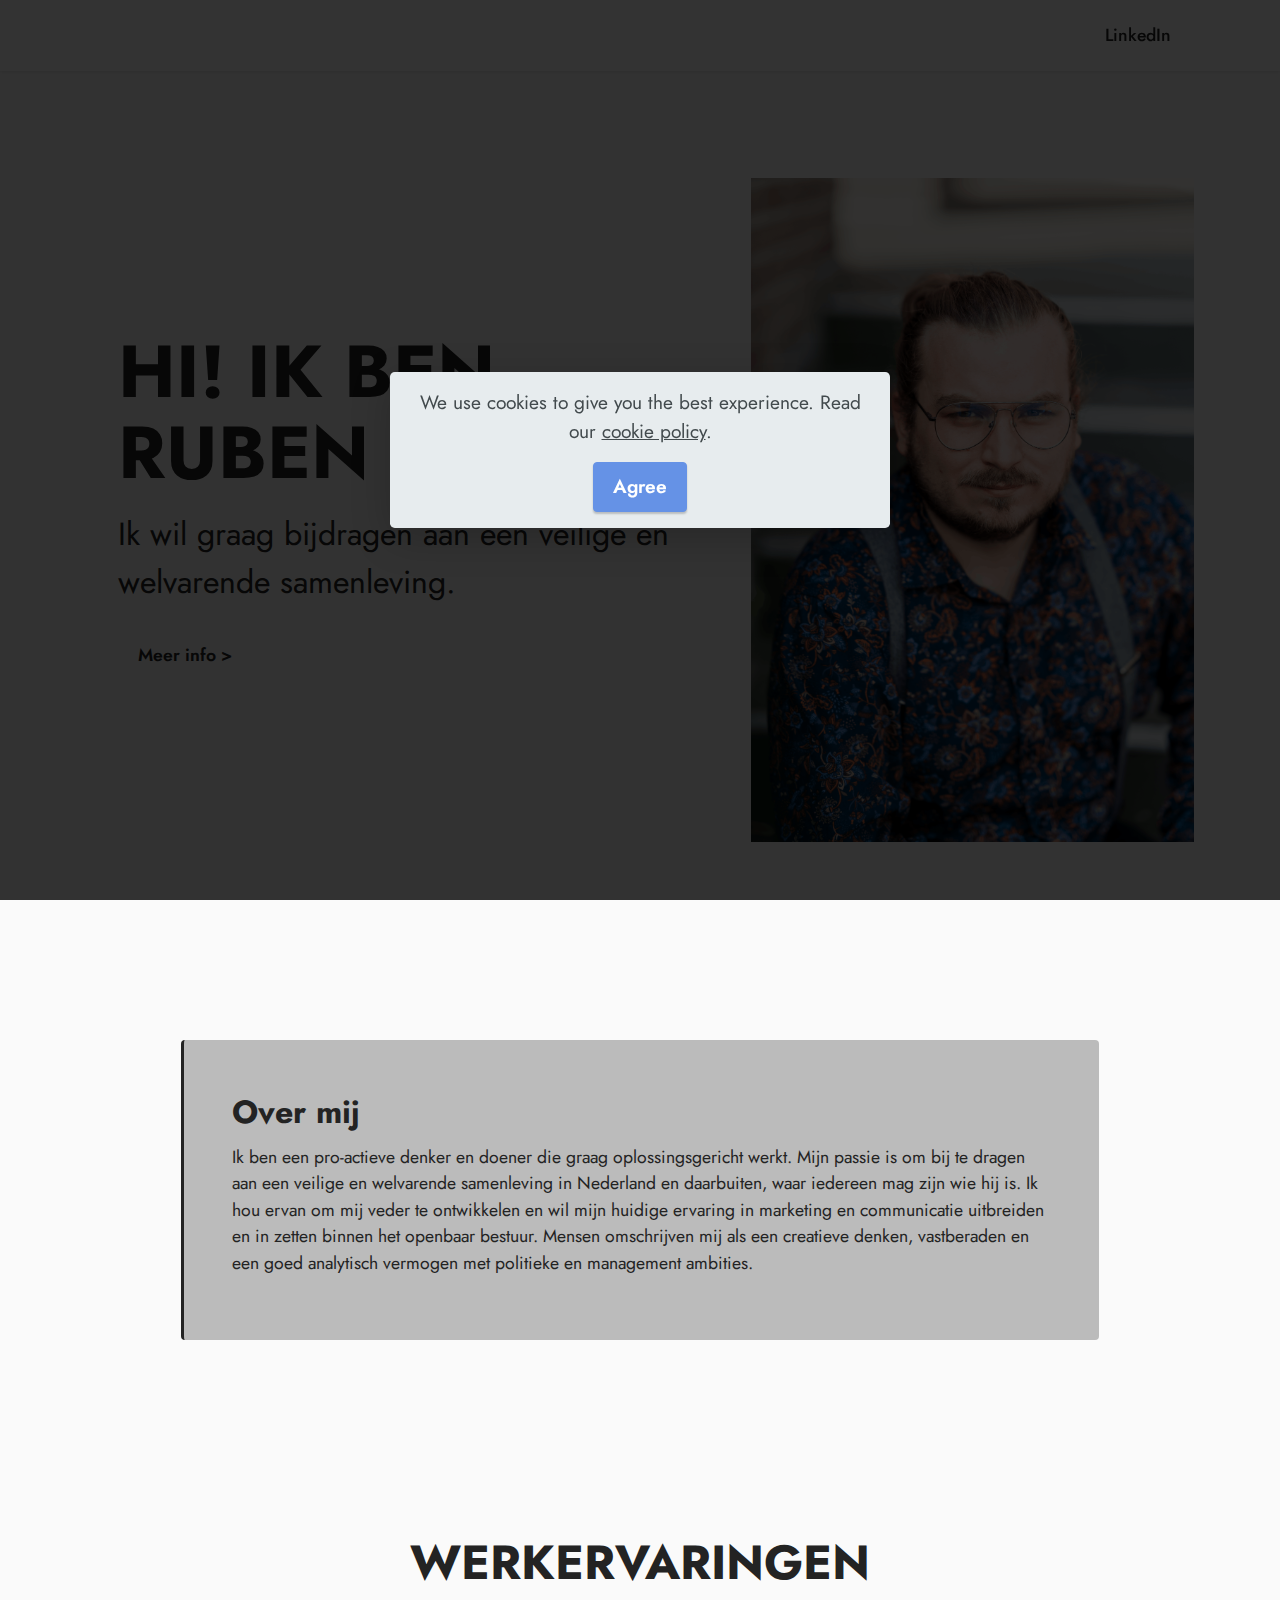
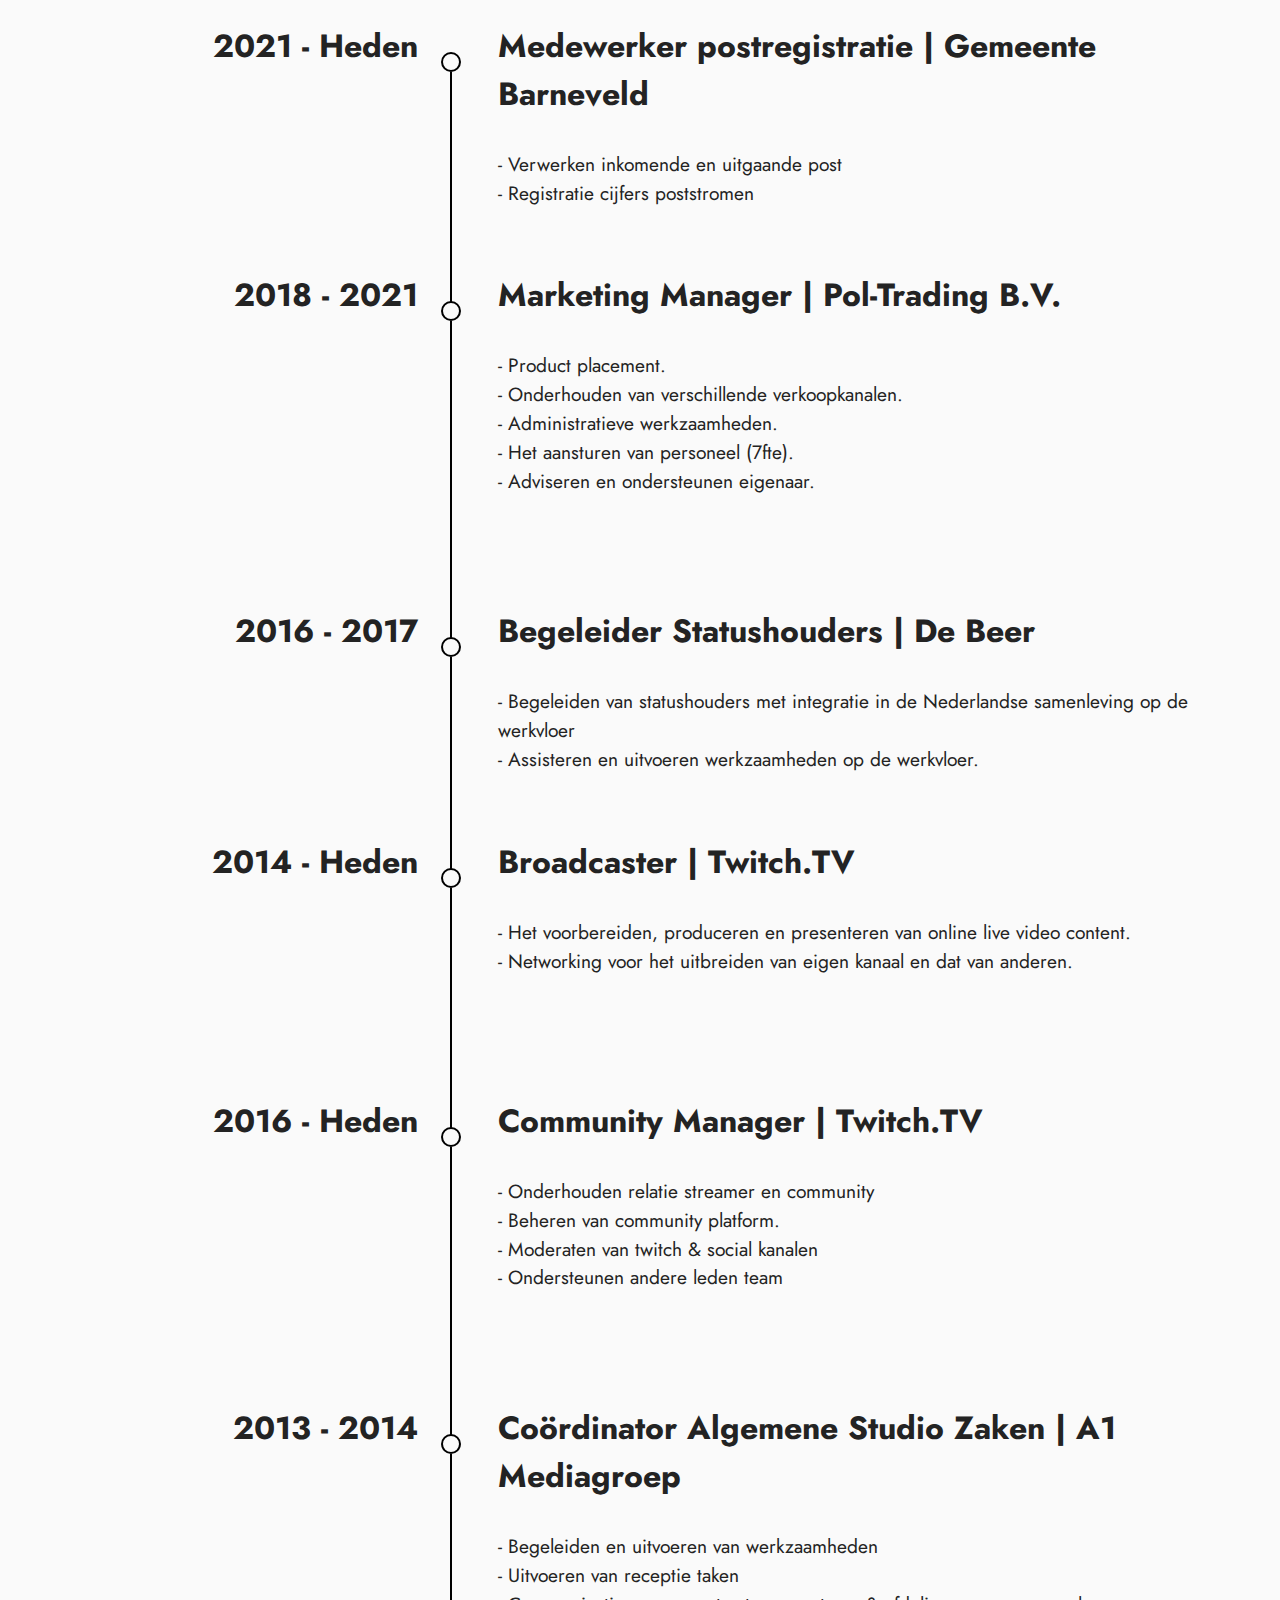
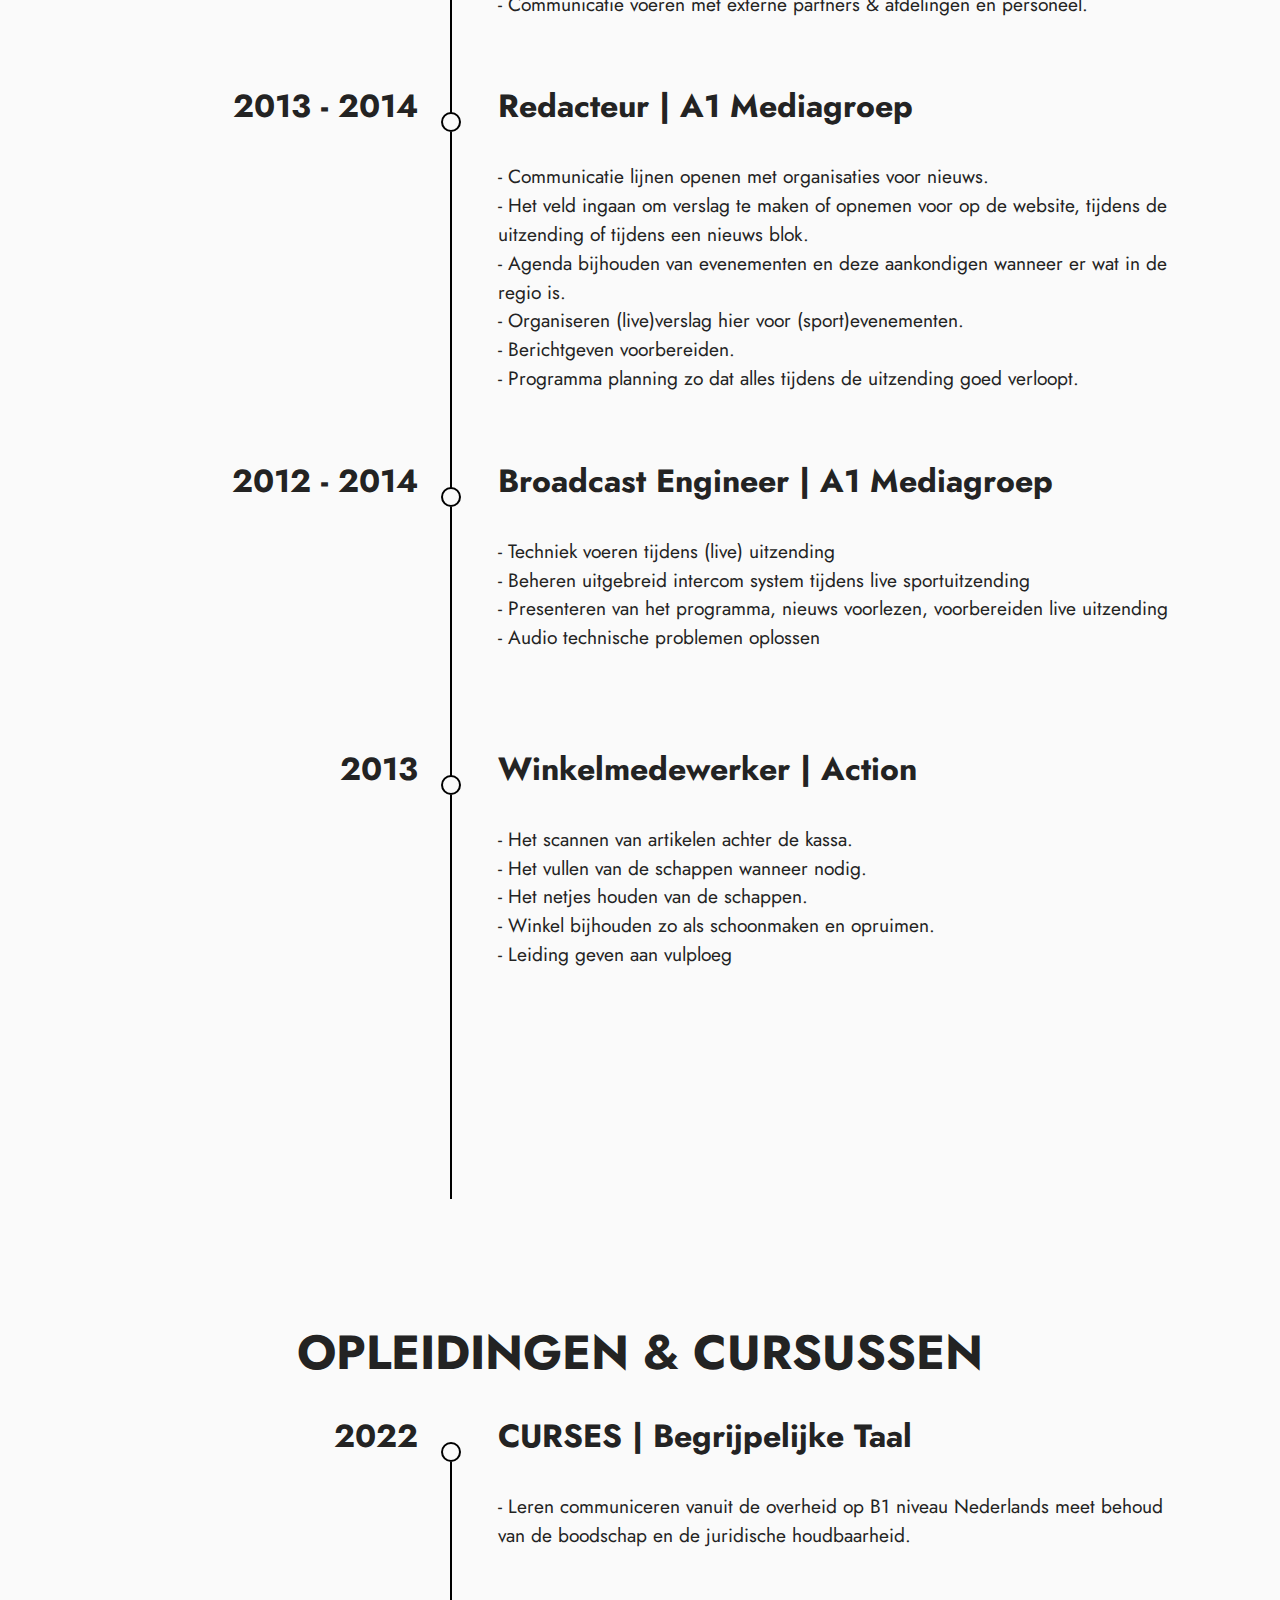
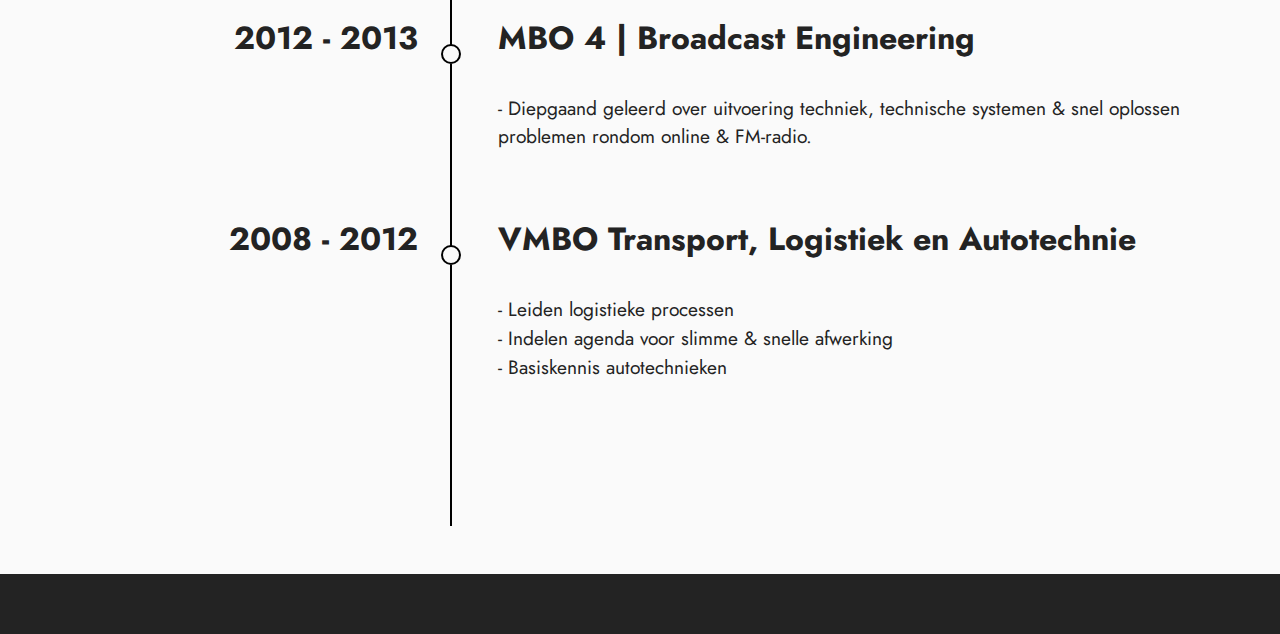
==== commit 4e903b7f: "Add files via upload" ====
--- a/index.html
+++ b/index.html
@@ -258,7 +258,7 @@
                     <div class="timeline-text-content">
                         <h4 class="mbr-timeline-title mb-4 mbr-fonts-style display-5"><strong>Medewerker postregistratie | Gemeente Barneveld</strong></h4>
                         
-                        <p class="mbr-text mbr-fonts-style display-7">- Verwerken inkomende en uitgaande post<br>- Registratie cijfers poststromen&nbsp;<br>- Innoveren communicatietechnieken aan burgers</p>
+                        <p class="mbr-text mbr-fonts-style display-7">- Verwerken inkomende en uitgaande post<br>- Registratie cijfers poststromen<br></p>
                     </div>
                 </div>
             </div>
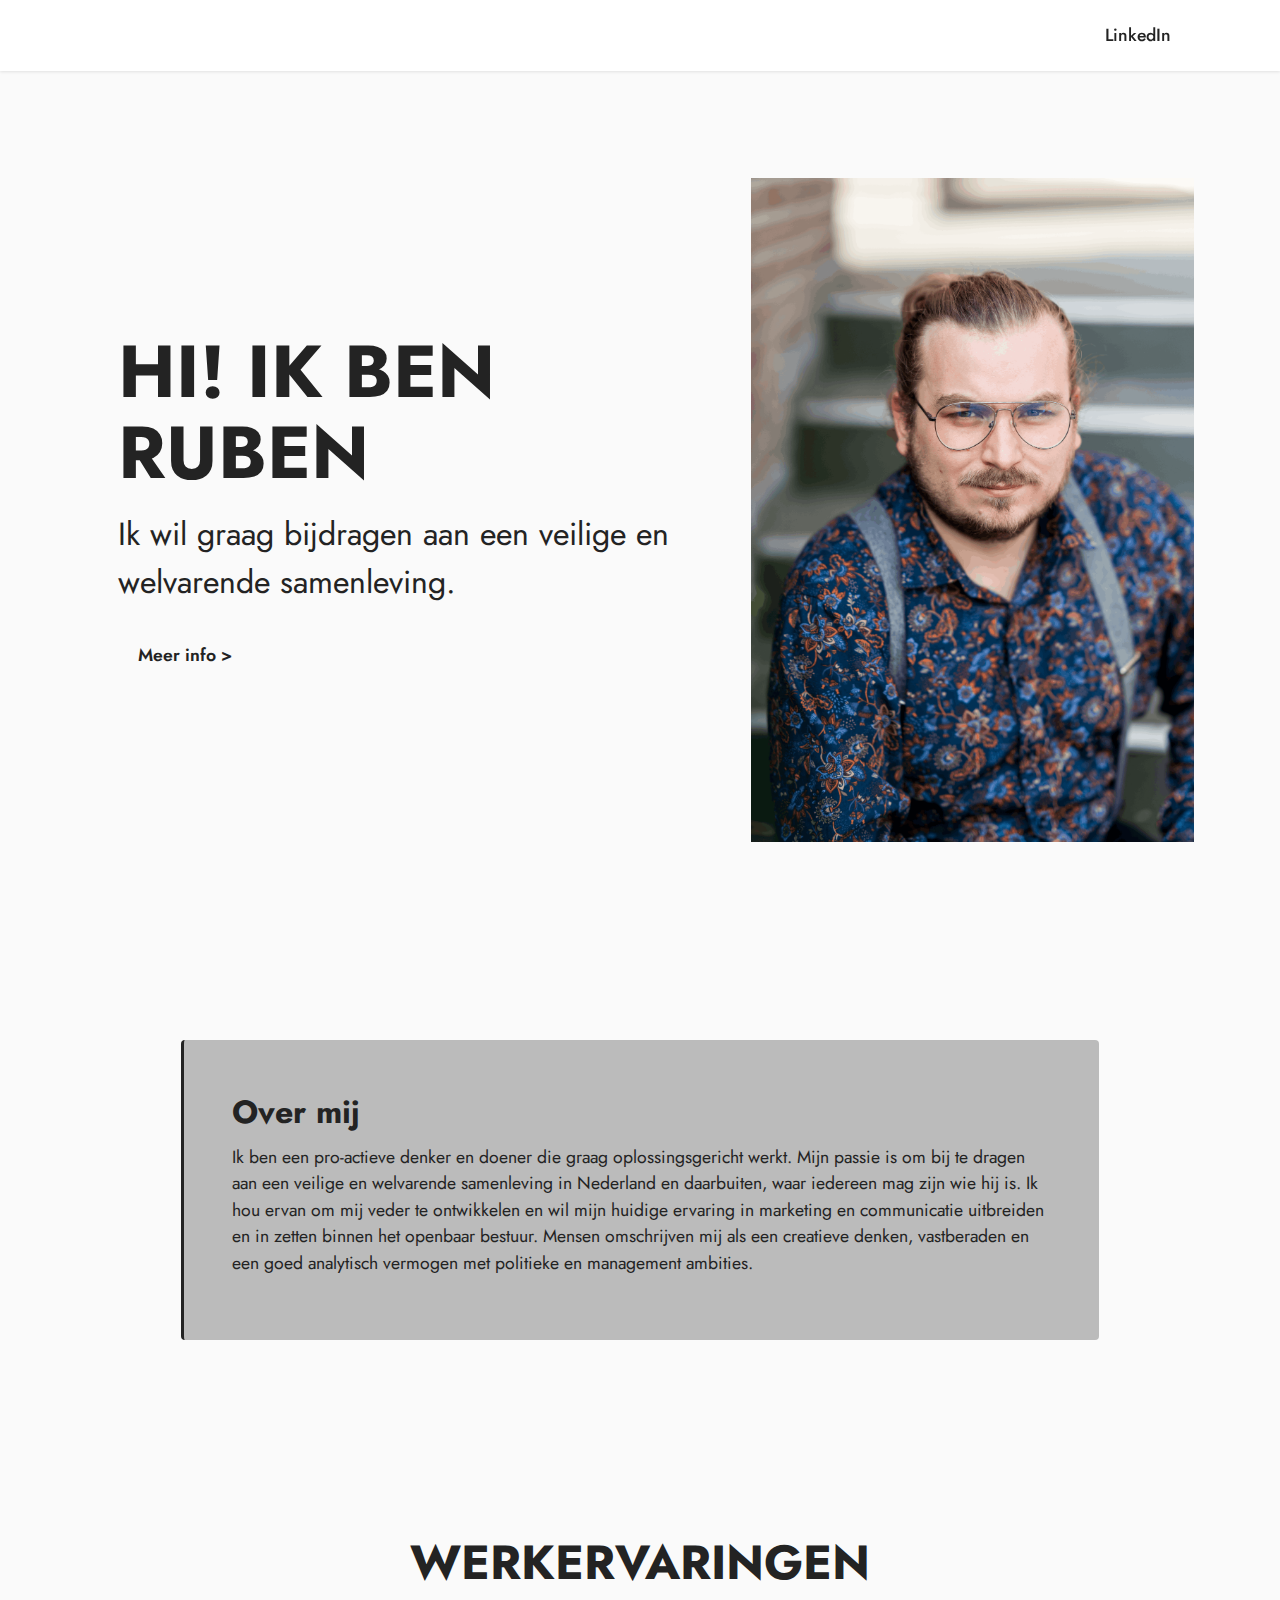
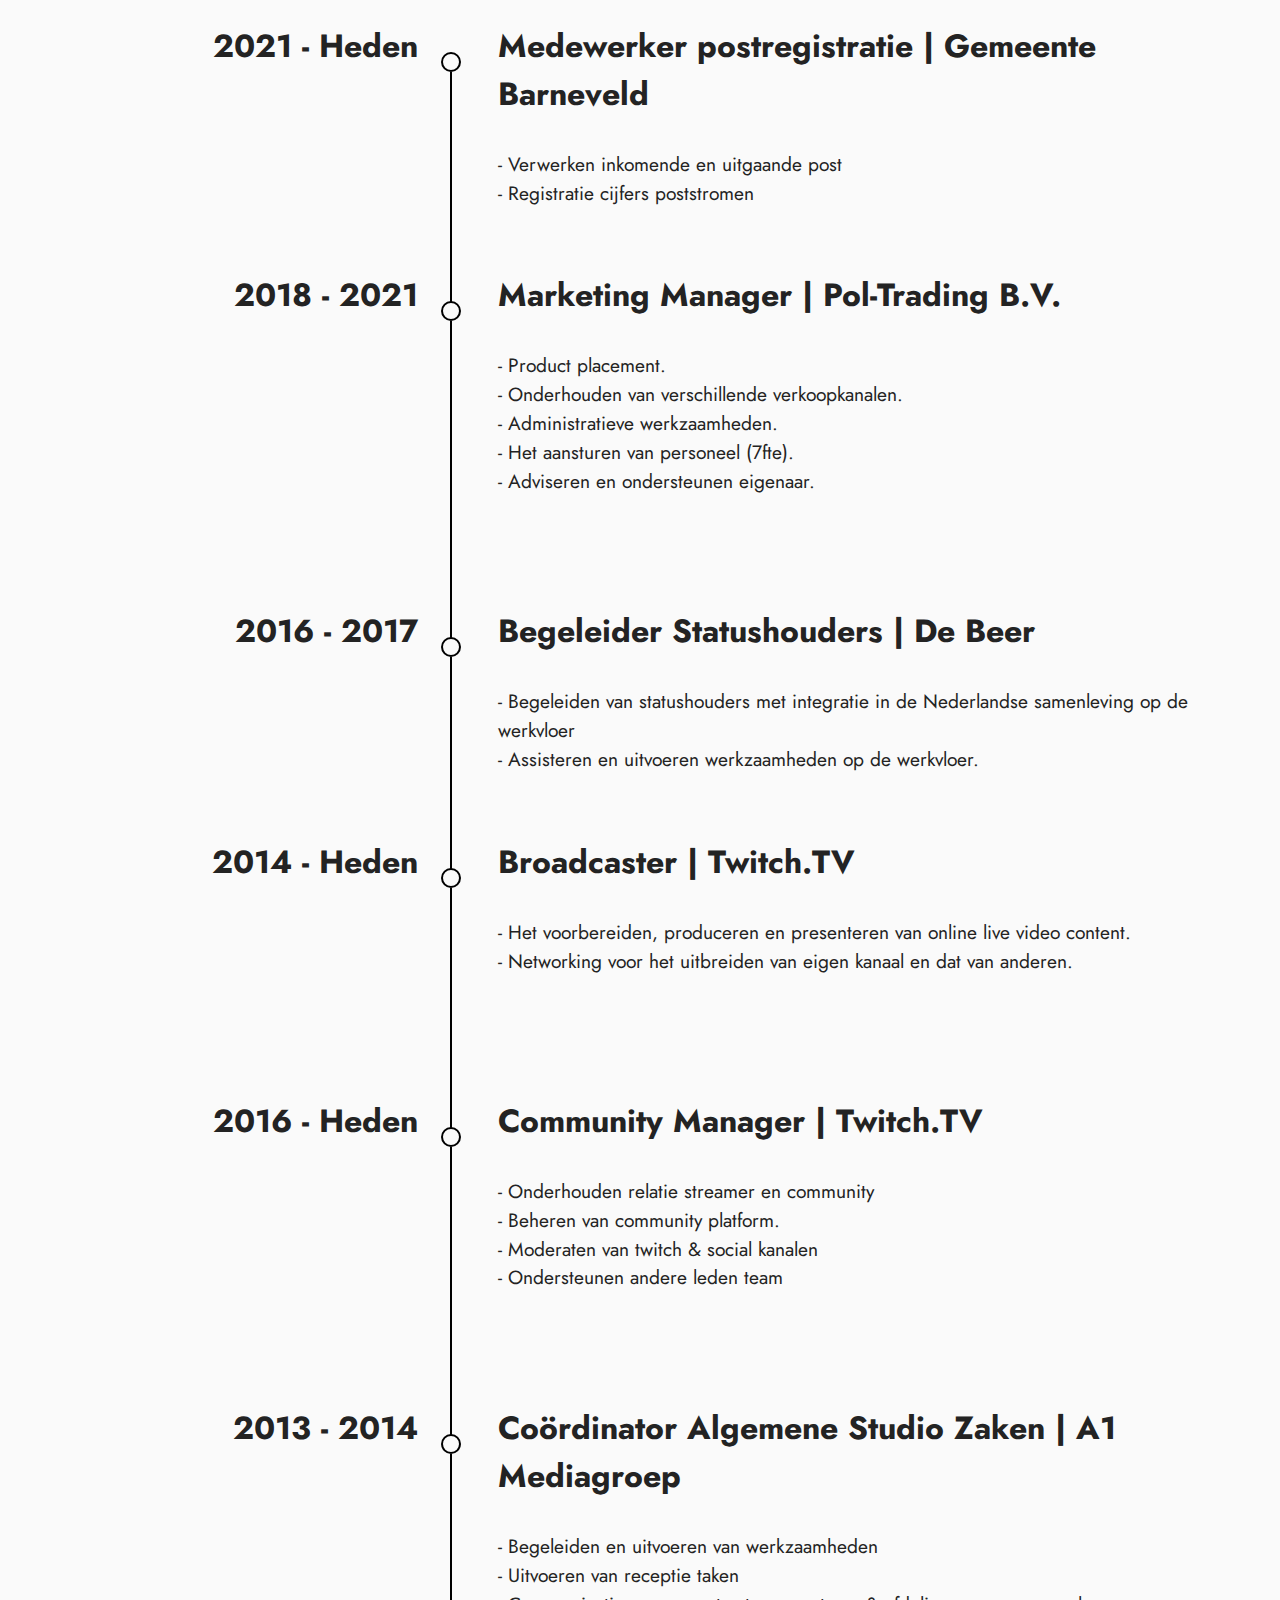
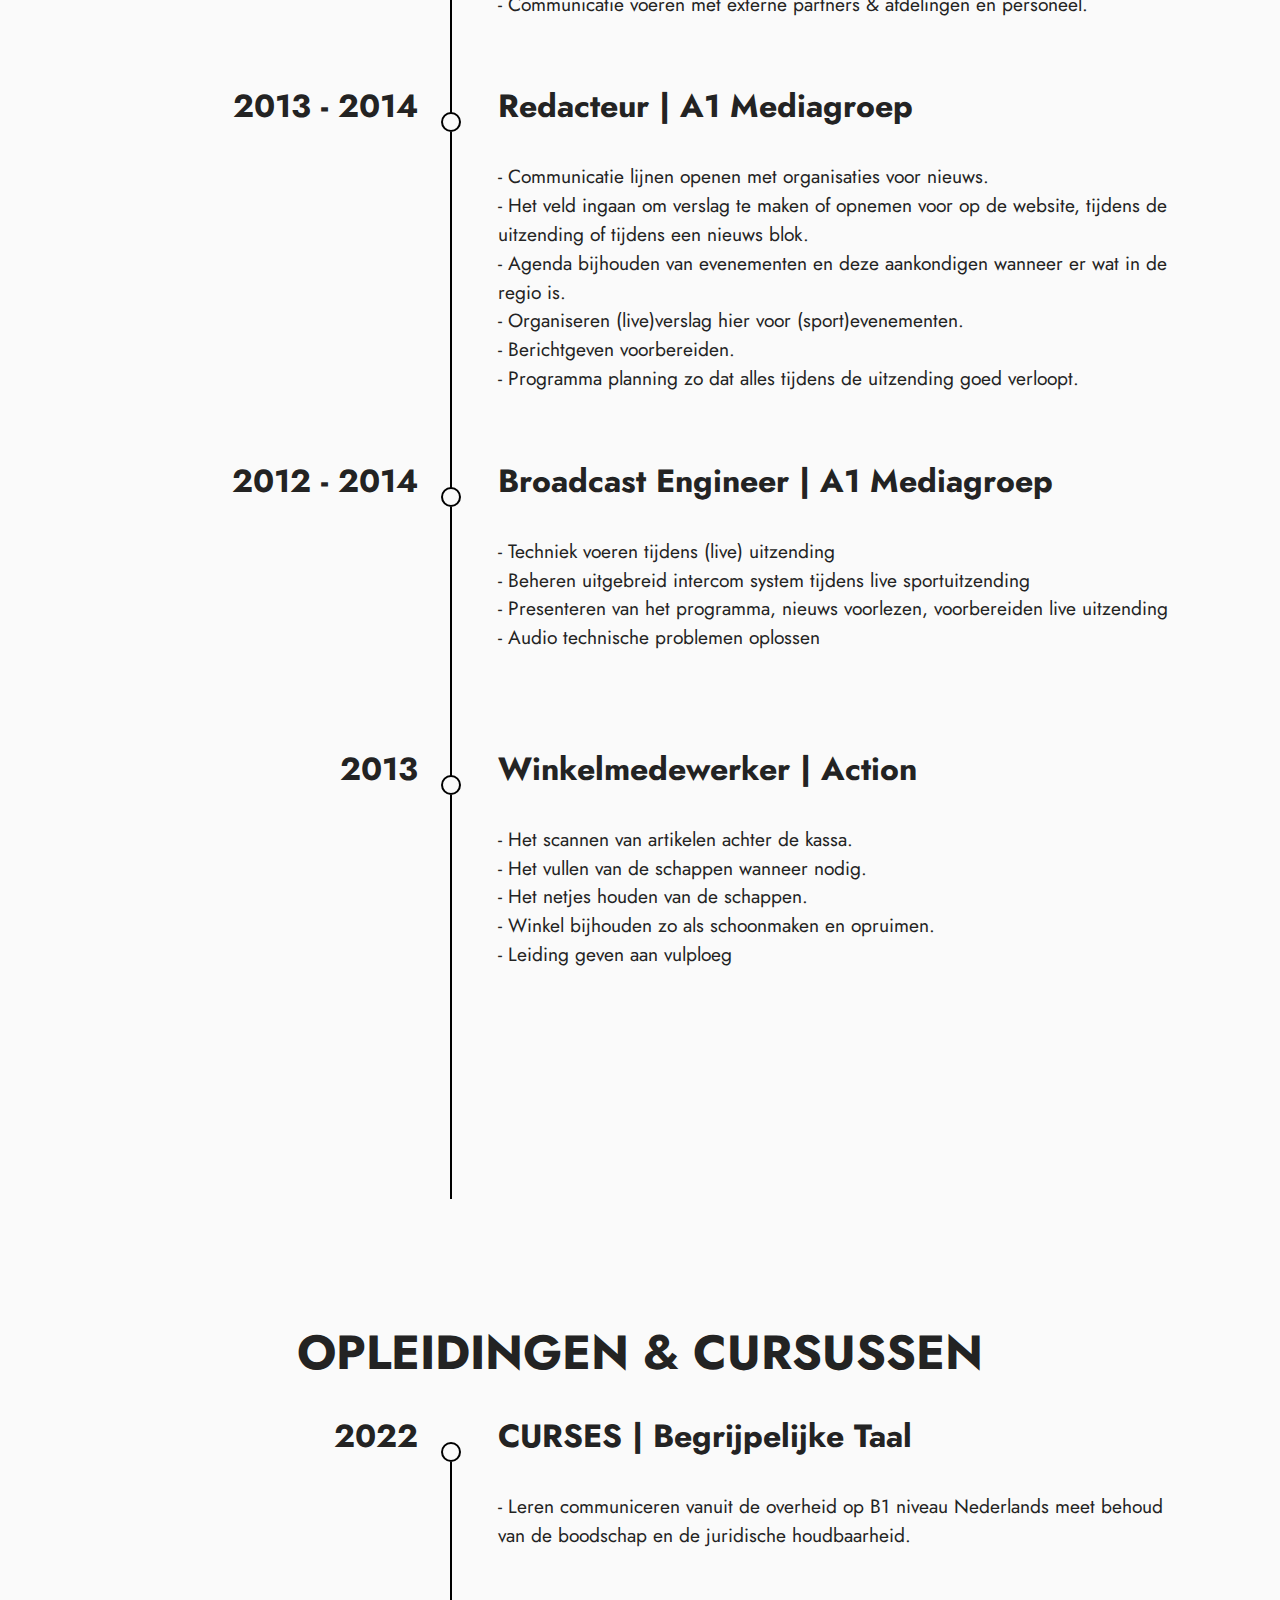
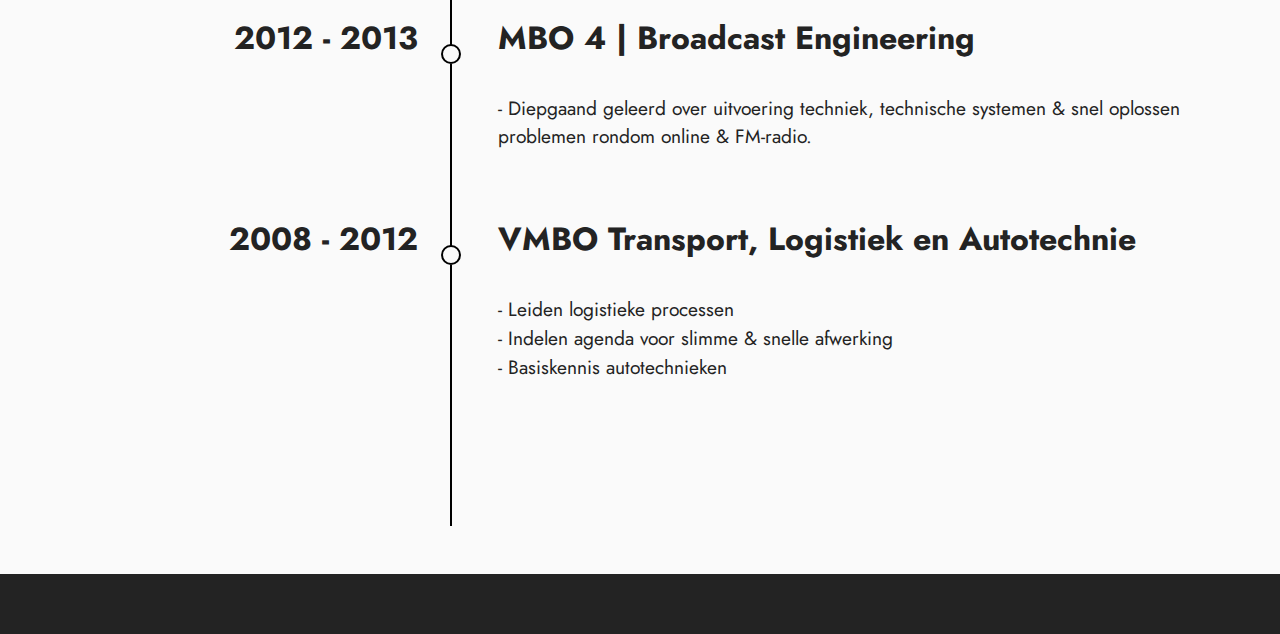
==== commit 61e78447: "Add files via upload" ====
--- a/index.html
+++ b/index.html
@@ -6,11 +6,11 @@
   <meta http-equiv="X-UA-Compatible" content="IE=edge">
   
   <meta name="viewport" content="width=device-width, initial-scale=1, minimum-scale=1">
-  <link rel="shortcut icon" href="assets/images/logo.png" type="image/x-icon">
-  <meta name="description" content="">
-  
-  
-  <title>Home</title>
+  <link rel="shortcut icon" href="assets/images/909314-128x128.png" type="image/x-icon">
+  <meta name="description" content="Ik wil graag bijdragen aan een veilige en welvarende samenleving.">
+  
+  
+  <title>Ruben Esveld</title>
   <link rel="stylesheet" href="assets/bootstrap/css/bootstrap.min.css">
   <link rel="stylesheet" href="assets/bootstrap/css/bootstrap-grid.min.css">
   <link rel="stylesheet" href="assets/bootstrap/css/bootstrap-reboot.min.css">
@@ -354,10 +354,8 @@
             </div>
         </div>
     </div>
-</section><section id="top-1" hidden><a href="https://mobirise.site"></a></section><script src="assets/bootstrap/js/bootstrap.bundle.min.js"></script>  <script src="assets/web/assets/cookies-alert-plugin/cookies-alert-core.js"></script>  <script src="assets/web/assets/cookies-alert-plugin/cookies-alert-script.js"></script>  <script src="assets/smoothscroll/smooth-scroll.js"></script>  <script src="assets/ytplayer/index.js"></script>  <script src="assets/dropdown/js/navbar-dropdown.js"></script>  <script src="assets/theme/js/script.js"></script>  
-  
-  
-<div id="cookie-dialog" style="display: none;"><div id="cookiesdirective"><div style="position: fixed; top: 0; right: 0; bottom: 0; left: 0; background-color: rgb(0, 0, 0); opacity: 0.8; z-index: 9999;"></div><div style="position: fixed; top: 0; right: 0; bottom: 0; left: 0; display: flex; align-items: center; z-index: 10000"><div class="cookie-wrapper" style="position: relative; width: 100%; max-width: 500px; margin-right: auto; margin-left: auto; padding: 1rem; text-align: center; border-radius: .3rem; box-shadow: 0 10px 40px 0 rgba(0,0,0,0.2); color:#424a4d; background:rgba(234, 239, 241, 0.99);"><div class="mbr-text"><p class="display-7">We use cookies to give you the best experience. Read our <a style='color: #424a4d; text-decoration: underline;' href='privacy.html'>cookie policy</a>.</p></div><div class="mbr-section-btn"><a style="margin:0;;" class="btn btn-sm btn-primary display-7" id="impliedsubmit">Agree</a></div></div></div></div></div>
-  <input name="cookieData" type="hidden" data-cookie-customDialogSelector='#cookie-dialog' data-cookie-colorText='#424a4d' data-cookie-colorBg='rgba(234, 239, 241, 0.99)' data-cookie-textButton='Agree' data-cookie-colorButton='' data-cookie-colorLink='#424a4d' data-cookie-underlineLink='true' data-cookie-text="We use cookies to give you the best experience. Read our <a href='privacy.html'>cookie policy</a>.">
-  </body>
+</section><section id="top-1" hidden><a href="https://mobirise.site"></a></section><script src="assets/bootstrap/js/bootstrap.bundle.min.js"></script>  <script src="assets/smoothscroll/smooth-scroll.js"></script>  <script src="assets/ytplayer/index.js"></script>  <script src="assets/dropdown/js/navbar-dropdown.js"></script>  <script src="assets/theme/js/script.js"></script>  
+  
+  
+</body>
 </html>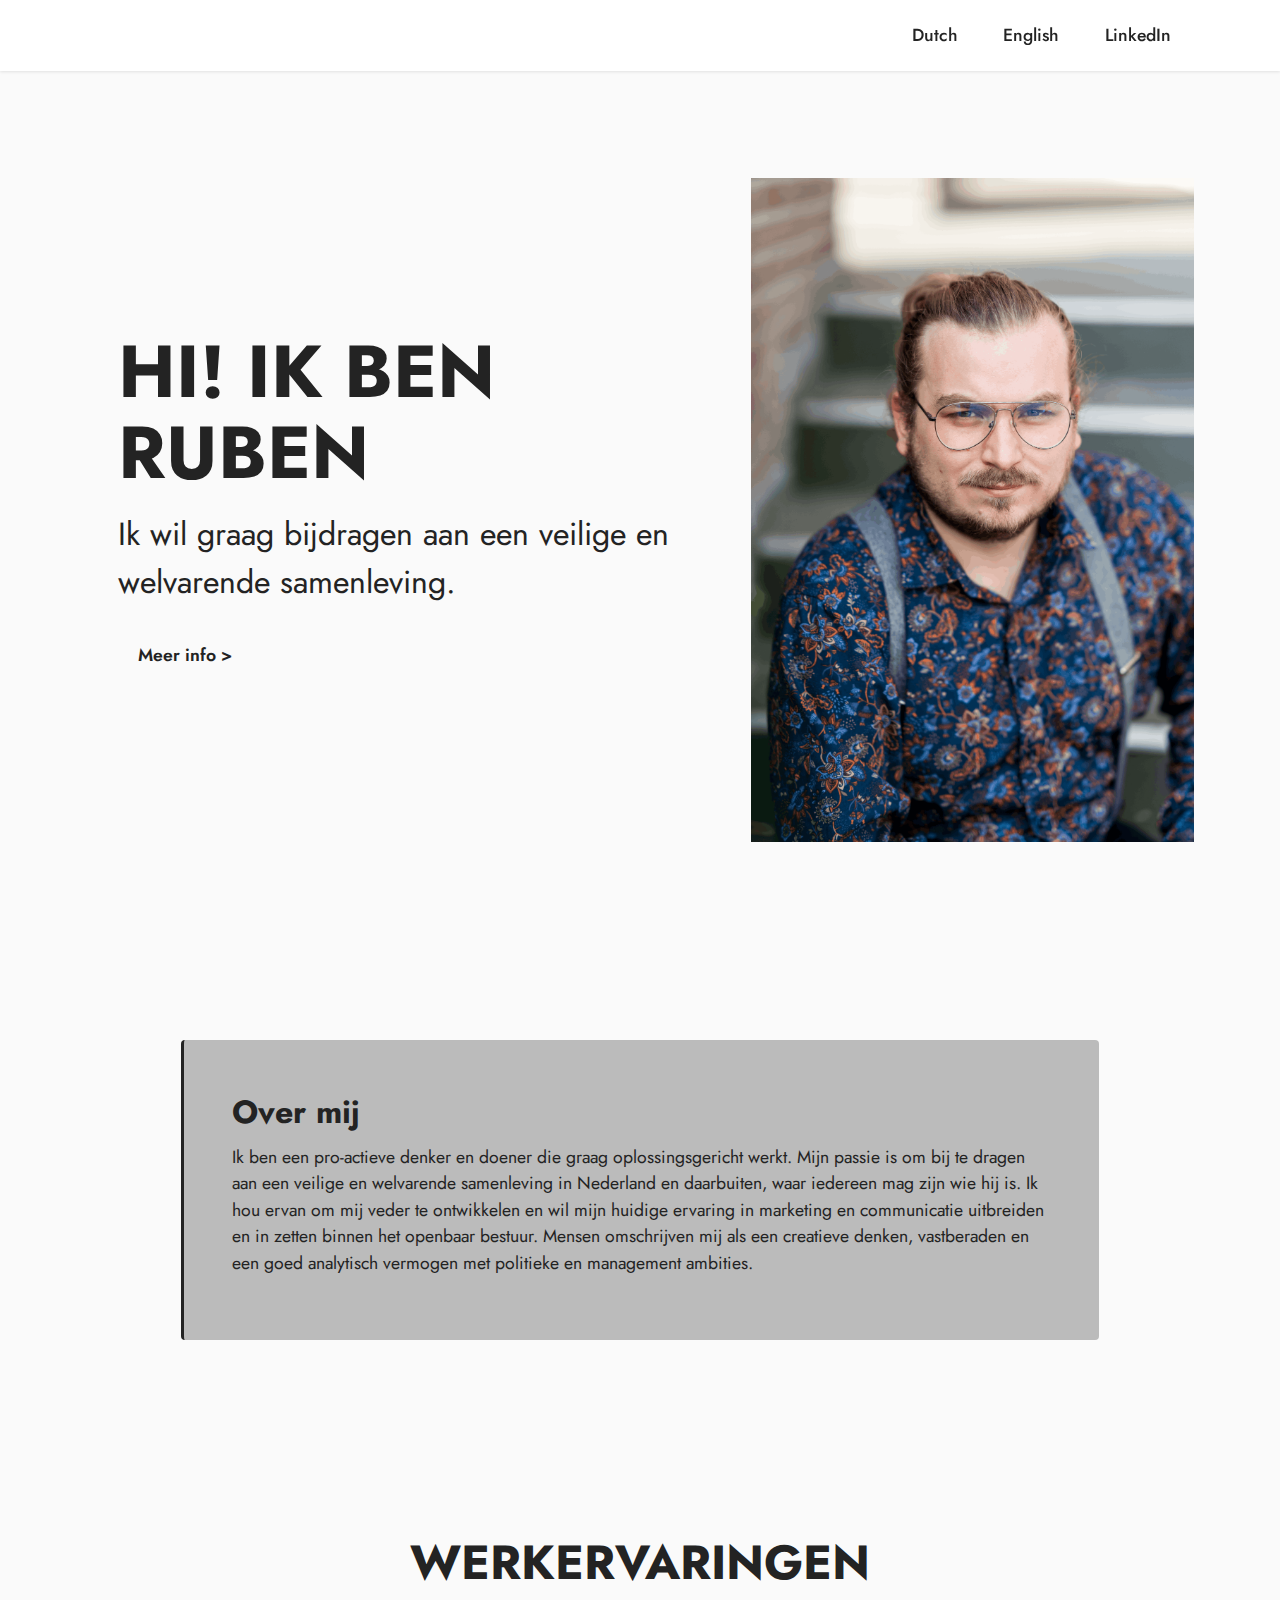
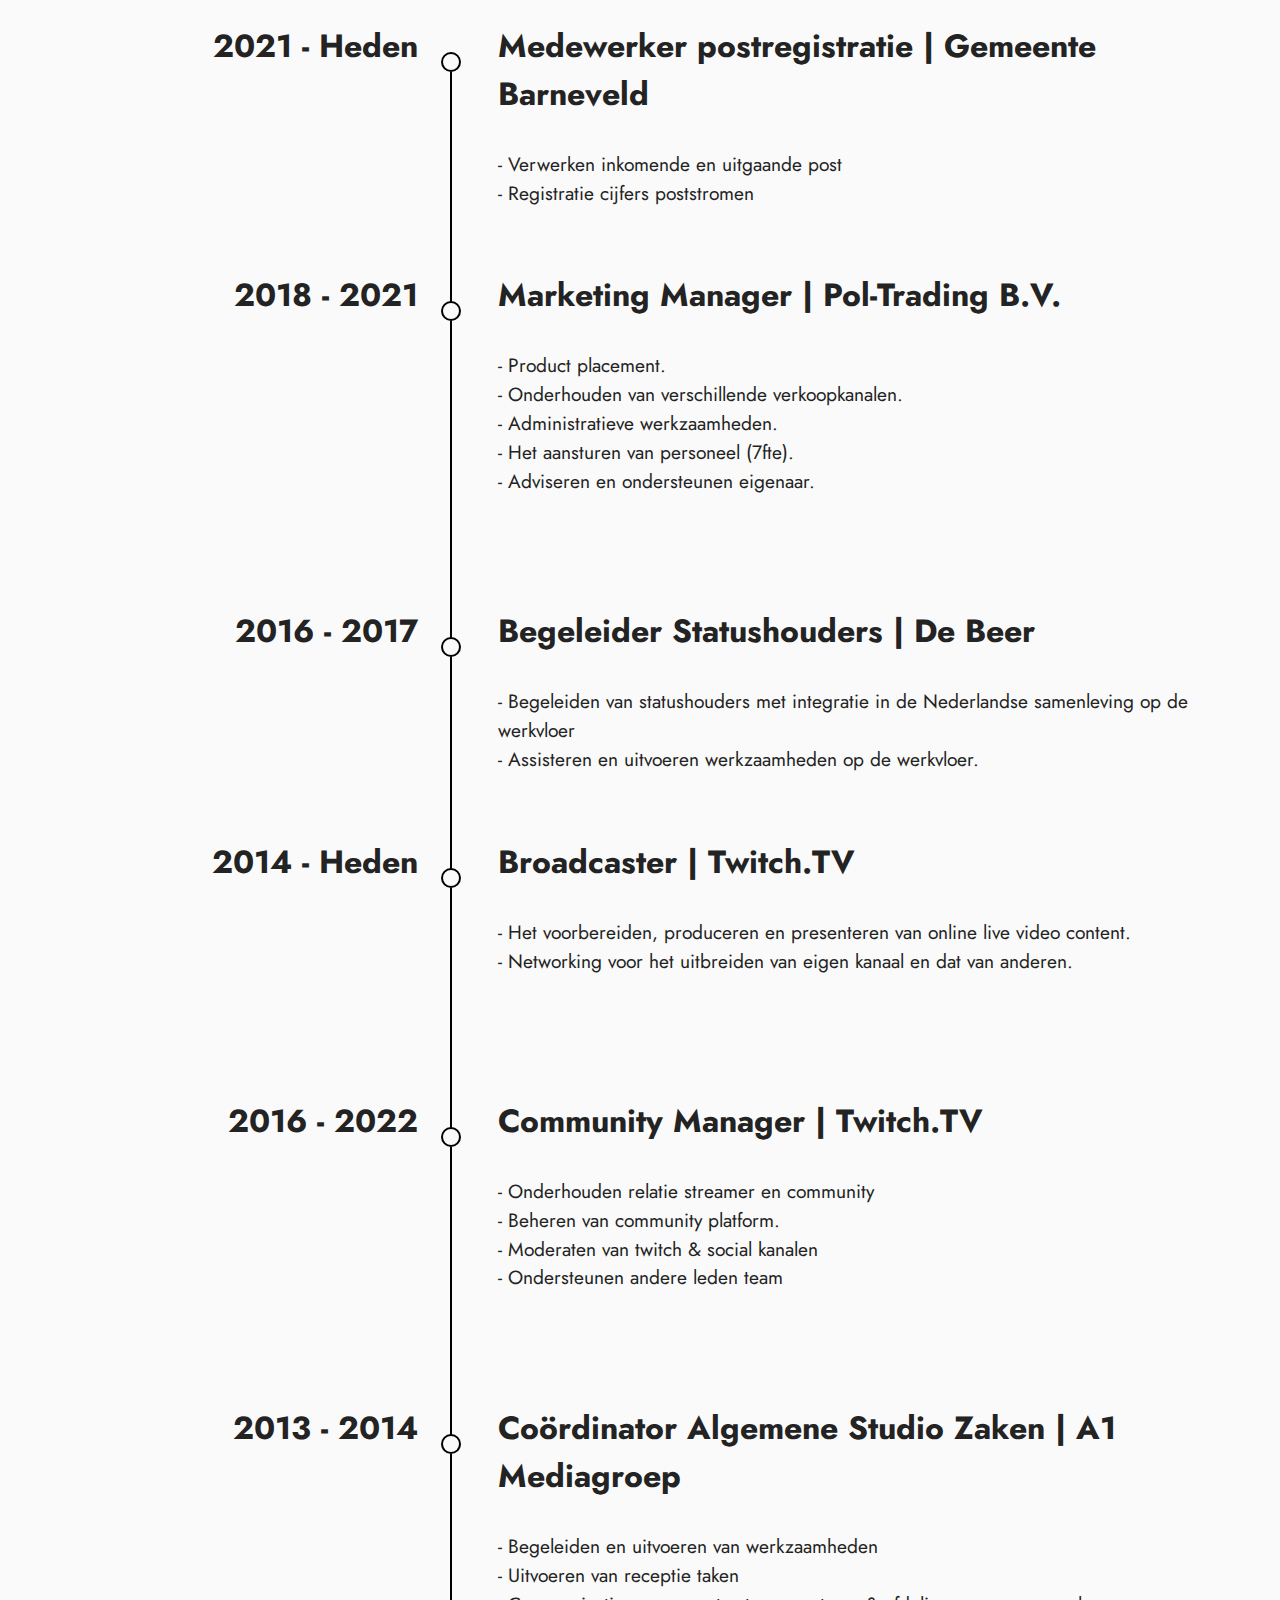
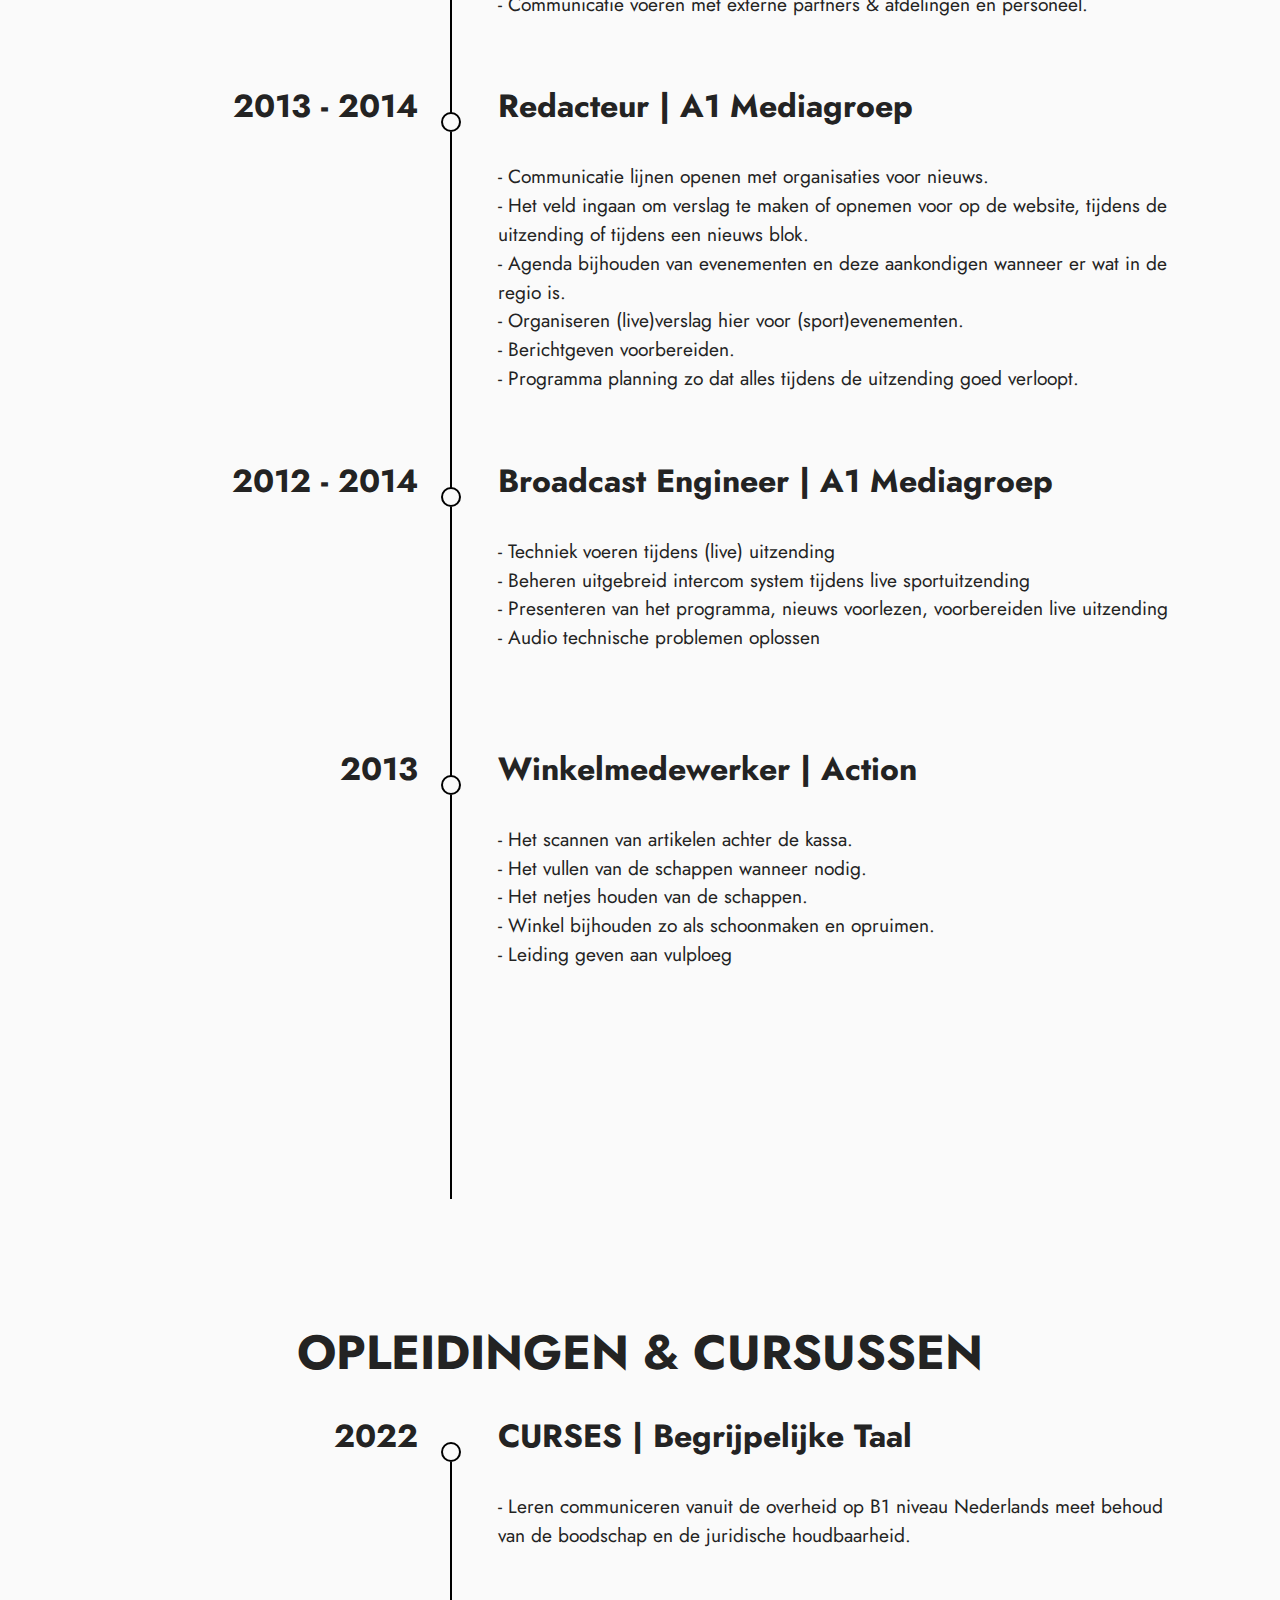
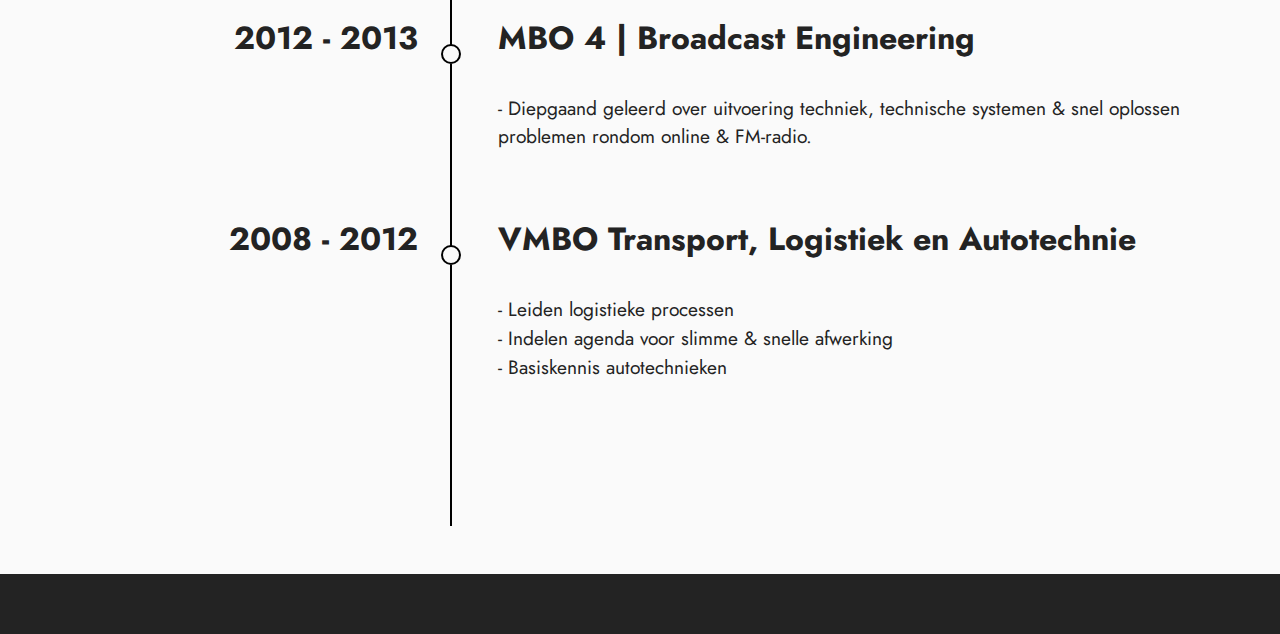
==== commit 08e3df31: "Add files via upload" ====
--- a/index.html
+++ b/index.html
@@ -10,7 +10,7 @@
   <meta name="description" content="Ik wil graag bijdragen aan een veilige en welvarende samenleving.">
   
   
-  <title>Ruben Esveld</title>
+  <title>Dutch</title>
   <link rel="stylesheet" href="assets/bootstrap/css/bootstrap.min.css">
   <link rel="stylesheet" href="assets/bootstrap/css/bootstrap-grid.min.css">
   <link rel="stylesheet" href="assets/bootstrap/css/bootstrap-reboot.min.css">
@@ -45,8 +45,8 @@
                 </div>
             </button>
             <div class="collapse navbar-collapse" id="navbarSupportedContent">
-                <ul class="navbar-nav nav-dropdown nav-right navbar-nav-top-padding" data-app-modern-menu="true"><li class="nav-item"><a class="nav-link link text-black display-4" href="https://mobiri.se"></a></li>
-                    <li class="nav-item"><a class="nav-link link text-black display-4" href="https://mobiri.se"></a></li>
+                <ul class="navbar-nav nav-dropdown nav-right navbar-nav-top-padding" data-app-modern-menu="true"><li class="nav-item"><a class="nav-link link text-black text-primary display-4" href="index.html">Dutch</a></li>
+                    <li class="nav-item"><a class="nav-link link text-black text-primary display-4" href="page1.html">English</a></li>
                     <li class="nav-item"><a class="nav-link link text-black text-primary display-4" href="https://www.linkedin.com/in/rubenesveld/" target="_blank">LinkedIn</a>
                     </li></ul>
                 
@@ -181,7 +181,7 @@
             <div class="row timeline-element separline mb-5">
                 <div class="timeline-date-panel col-12 col-md-4">
                     <div class="time-line-date-content">
-                        <h4 class="mbr-timeline-date mbr-fonts-style display-5"><strong>2016 - Heden</strong></h4>
+                        <h4 class="mbr-timeline-date mbr-fonts-style display-5"><strong>2016 - 2022</strong></h4>
                     </div>
                 </div>
                 <span class="iconBackground"></span>
--- a/assets/mobirise/css/mbr-additional.css
+++ b/assets/mobirise/css/mbr-additional.css
@@ -1236,3 +1236,557 @@
   background-color: #232323;
   overflow: hidden;
 }
+.cid-sWk6NtBDGE {
+  z-index: 1000;
+  width: 100%;
+  position: relative;
+  min-height: 60px;
+}
+.cid-sWk6NtBDGE nav.navbar {
+  position: fixed;
+}
+.cid-sWk6NtBDGE .dropdown-item:before {
+  font-family: Moririse2 !important;
+  content: "\e966";
+  display: inline-block;
+  width: 0;
+  position: absolute;
+  left: 1rem;
+  top: 0.5rem;
+  margin-right: 0.5rem;
+  line-height: 1;
+  font-size: inherit;
+  vertical-align: middle;
+  text-align: center;
+  overflow: hidden;
+  transform: scale(0, 1);
+  transition: all 0.25s ease-in-out;
+}
+.cid-sWk6NtBDGE .dropdown-menu {
+  padding: 0;
+  border-radius: 4px;
+  box-shadow: 0 1px 3px 0 rgba(0, 0, 0, 0.1);
+}
+.cid-sWk6NtBDGE .dropdown-item {
+  border-bottom: 1px solid #e6e6e6;
+}
+.cid-sWk6NtBDGE .dropdown-item:hover,
+.cid-sWk6NtBDGE .dropdown-item:focus {
+  background: #6592e6 !important;
+  color: white !important;
+}
+.cid-sWk6NtBDGE .dropdown-item:hover span {
+  color: white;
+}
+.cid-sWk6NtBDGE .dropdown-item:first-child {
+  border-top-left-radius: 4px;
+  border-top-right-radius: 4px;
+}
+.cid-sWk6NtBDGE .dropdown-item:last-child {
+  border-bottom: none;
+  border-bottom-left-radius: 4px;
+  border-bottom-right-radius: 4px;
+}
+.cid-sWk6NtBDGE .nav-dropdown .link {
+  padding: 0 0.3em !important;
+  margin: 0.667em 1em !important;
+}
+.cid-sWk6NtBDGE .nav-dropdown .link.dropdown-toggle::after {
+  margin-left: 0.5rem;
+  margin-top: 0.2rem;
+}
+.cid-sWk6NtBDGE .nav-link {
+  position: relative;
+}
+.cid-sWk6NtBDGE .container {
+  display: flex;
+  margin: auto;
+}
+@media (min-width: 992px) {
+  .cid-sWk6NtBDGE .container {
+    flex-wrap: nowrap;
+  }
+}
+.cid-sWk6NtBDGE .iconfont-wrapper {
+  color: #000000 !important;
+  font-size: 1.5rem;
+  padding-right: 0.5rem;
+}
+.cid-sWk6NtBDGE .dropdown-menu,
+.cid-sWk6NtBDGE .navbar.opened {
+  background: #ffffff !important;
+}
+.cid-sWk6NtBDGE .nav-item:focus,
+.cid-sWk6NtBDGE .nav-link:focus {
+  outline: none;
+}
+.cid-sWk6NtBDGE .dropdown .dropdown-menu .dropdown-item {
+  width: auto;
+  transition: all 0.25s ease-in-out;
+}
+.cid-sWk6NtBDGE .dropdown .dropdown-menu .dropdown-item::after {
+  right: 0.5rem;
+}
+.cid-sWk6NtBDGE .dropdown .dropdown-menu .dropdown-item .mbr-iconfont {
+  margin-right: 0.5rem;
+  vertical-align: sub;
+}
+.cid-sWk6NtBDGE .dropdown .dropdown-menu .dropdown-item .mbr-iconfont:before {
+  display: inline-block;
+  transform: scale(1, 1);
+  transition: all 0.25s ease-in-out;
+}
+.cid-sWk6NtBDGE .collapsed .dropdown-menu .dropdown-item:before {
+  display: none;
+}
+.cid-sWk6NtBDGE .collapsed .dropdown .dropdown-menu .dropdown-item {
+  padding: 0.235em 1.5em 0.235em 1.5em !important;
+  transition: none;
+  margin: 0 !important;
+}
+.cid-sWk6NtBDGE .navbar {
+  min-height: 70px;
+  transition: all 0.3s;
+  border-bottom: 1px solid transparent;
+  box-shadow: 0 1px 3px 0 rgba(0, 0, 0, 0.1);
+  background: #ffffff;
+}
+.cid-sWk6NtBDGE .navbar.opened {
+  transition: all 0.3s;
+}
+.cid-sWk6NtBDGE .navbar .dropdown-item {
+  padding: 0.5rem 1.8rem;
+}
+.cid-sWk6NtBDGE .navbar .navbar-logo img {
+  width: auto;
+}
+.cid-sWk6NtBDGE .navbar .navbar-collapse {
+  justify-content: flex-end;
+  z-index: 1;
+}
+.cid-sWk6NtBDGE .navbar.collapsed {
+  justify-content: center;
+}
+.cid-sWk6NtBDGE .navbar.collapsed .nav-item .nav-link::before {
+  display: none;
+}
+.cid-sWk6NtBDGE .navbar.collapsed.opened .dropdown-menu {
+  top: 0;
+}
+.cid-sWk6NtBDGE .navbar.collapsed .dropdown-menu .dropdown-submenu {
+  left: 0 !important;
+}
+.cid-sWk6NtBDGE .navbar.collapsed .dropdown-menu .dropdown-item:after {
+  right: auto;
+}
+.cid-sWk6NtBDGE .navbar.collapsed .dropdown-menu .dropdown-toggle[data-toggle="dropdown-submenu"]:after {
+  margin-left: 0.5rem;
+  margin-top: 0.2rem;
+  border-top: 0.35em solid;
+  border-right: 0.35em solid transparent;
+  border-left: 0.35em solid transparent;
+  border-bottom: 0;
+  top: 41%;
+}
+.cid-sWk6NtBDGE .navbar.collapsed ul.navbar-nav li {
+  margin: auto;
+}
+.cid-sWk6NtBDGE .navbar.collapsed .dropdown-menu .dropdown-item {
+  padding: 0.25rem 1.5rem;
+  text-align: center;
+}
+.cid-sWk6NtBDGE .navbar.collapsed .icons-menu {
+  padding-left: 0;
+  padding-right: 0;
+  padding-top: 0.5rem;
+  padding-bottom: 0.5rem;
+}
+@media (max-width: 991px) {
+  .cid-sWk6NtBDGE .navbar .nav-item .nav-link::before {
+    display: none;
+  }
+  .cid-sWk6NtBDGE .navbar.opened .dropdown-menu {
+    top: 0;
+  }
+  .cid-sWk6NtBDGE .navbar .dropdown-menu .dropdown-submenu {
+    left: 0 !important;
+  }
+  .cid-sWk6NtBDGE .navbar .dropdown-menu .dropdown-item:after {
+    right: auto;
+  }
+  .cid-sWk6NtBDGE .navbar .dropdown-menu .dropdown-toggle[data-toggle="dropdown-submenu"]:after {
+    margin-left: 0.5rem;
+    margin-top: 0.2rem;
+    border-top: 0.35em solid;
+    border-right: 0.35em solid transparent;
+    border-left: 0.35em solid transparent;
+    border-bottom: 0;
+    top: 40%;
+  }
+  .cid-sWk6NtBDGE .navbar .navbar-logo img {
+    height: 3rem !important;
+  }
+  .cid-sWk6NtBDGE .navbar ul.navbar-nav li {
+    margin: auto;
+  }
+  .cid-sWk6NtBDGE .navbar .dropdown-menu .dropdown-item {
+    padding: 0.25rem 1.5rem !important;
+    text-align: center;
+  }
+  .cid-sWk6NtBDGE .navbar .navbar-brand {
+    flex-shrink: initial;
+    flex-basis: auto;
+    word-break: break-word;
+    padding-right: 2rem;
+  }
+  .cid-sWk6NtBDGE .navbar .navbar-toggler {
+    flex-basis: auto;
+  }
+  .cid-sWk6NtBDGE .navbar .icons-menu {
+    padding-left: 0;
+    padding-top: 0.5rem;
+    padding-bottom: 0.5rem;
+  }
+}
+.cid-sWk6NtBDGE .navbar.navbar-short {
+  min-height: 60px;
+}
+.cid-sWk6NtBDGE .navbar.navbar-short .navbar-logo img {
+  height: 2.5rem !important;
+}
+.cid-sWk6NtBDGE .navbar.navbar-short .navbar-brand {
+  min-height: 60px;
+  padding: 0;
+}
+.cid-sWk6NtBDGE .navbar-brand {
+  min-height: 70px;
+  flex-shrink: 0;
+  align-items: center;
+  margin-right: 0;
+  padding: 10px 0;
+  transition: all 0.3s;
+  word-break: break-word;
+  z-index: 1;
+}
+.cid-sWk6NtBDGE .navbar-brand .navbar-caption {
+  line-height: inherit !important;
+}
+.cid-sWk6NtBDGE .navbar-brand .navbar-logo a {
+  outline: none;
+}
+.cid-sWk6NtBDGE .dropdown-item.active,
+.cid-sWk6NtBDGE .dropdown-item:active {
+  background-color: transparent;
+}
+.cid-sWk6NtBDGE .navbar-expand-lg .navbar-nav .nav-link {
+  padding: 0;
+}
+.cid-sWk6NtBDGE .nav-dropdown .link.dropdown-toggle {
+  margin-right: 1.667em;
+}
+.cid-sWk6NtBDGE .nav-dropdown .link.dropdown-toggle[aria-expanded="true"] {
+  margin-right: 0;
+  padding: 0.667em 1.667em;
+}
+.cid-sWk6NtBDGE .navbar.navbar-expand-lg .dropdown .dropdown-menu {
+  background: #ffffff;
+}
+.cid-sWk6NtBDGE .navbar.navbar-expand-lg .dropdown .dropdown-menu .dropdown-submenu {
+  margin: 0;
+  left: 100%;
+}
+.cid-sWk6NtBDGE .navbar .dropdown.open > .dropdown-menu {
+  display: block;
+}
+.cid-sWk6NtBDGE ul.navbar-nav {
+  flex-wrap: wrap;
+}
+.cid-sWk6NtBDGE .navbar-buttons {
+  text-align: center;
+  min-width: 170px;
+}
+.cid-sWk6NtBDGE button.navbar-toggler {
+  outline: none;
+  width: 31px;
+  height: 20px;
+  cursor: pointer;
+  transition: all 0.2s;
+  position: relative;
+  align-self: center;
+}
+.cid-sWk6NtBDGE button.navbar-toggler .hamburger span {
+  position: absolute;
+  right: 0;
+  width: 30px;
+  height: 2px;
+  border-right: 5px;
+  background-color: #000000;
+}
+.cid-sWk6NtBDGE button.navbar-toggler .hamburger span:nth-child(1) {
+  top: 0;
+  transition: all 0.2s;
+}
+.cid-sWk6NtBDGE button.navbar-toggler .hamburger span:nth-child(2) {
+  top: 8px;
+  transition: all 0.15s;
+}
+.cid-sWk6NtBDGE button.navbar-toggler .hamburger span:nth-child(3) {
+  top: 8px;
+  transition: all 0.15s;
+}
+.cid-sWk6NtBDGE button.navbar-toggler .hamburger span:nth-child(4) {
+  top: 16px;
+  transition: all 0.2s;
+}
+.cid-sWk6NtBDGE nav.opened .hamburger span:nth-child(1) {
+  top: 8px;
+  width: 0;
+  opacity: 0;
+  right: 50%;
+  transition: all 0.2s;
+}
+.cid-sWk6NtBDGE nav.opened .hamburger span:nth-child(2) {
+  transform: rotate(45deg);
+  transition: all 0.25s;
+}
+.cid-sWk6NtBDGE nav.opened .hamburger span:nth-child(3) {
+  transform: rotate(-45deg);
+  transition: all 0.25s;
+}
+.cid-sWk6NtBDGE nav.opened .hamburger span:nth-child(4) {
+  top: 8px;
+  width: 0;
+  opacity: 0;
+  right: 50%;
+  transition: all 0.2s;
+}
+.cid-sWk6NtBDGE .navbar-dropdown {
+  padding: 0 1rem;
+  position: fixed;
+}
+.cid-sWk6NtBDGE a.nav-link {
+  display: flex;
+  align-items: center;
+  justify-content: center;
+}
+.cid-sWk6NtBDGE .icons-menu {
+  flex-wrap: nowrap;
+  display: flex;
+  justify-content: center;
+  padding-left: 1rem;
+  padding-right: 1rem;
+  padding-top: 0.3rem;
+  text-align: center;
+}
+@media screen and (-ms-high-contrast: active), (-ms-high-contrast: none) {
+  .cid-sWk6NtBDGE .navbar {
+    height: 70px;
+  }
+  .cid-sWk6NtBDGE .navbar.opened {
+    height: auto;
+  }
+  .cid-sWk6NtBDGE .nav-item .nav-link:hover::before {
+    width: 175%;
+    max-width: calc(100% + 2rem);
+    left: -1rem;
+  }
+}
+.cid-sWk6Nudwrt {
+  background-color: #fafafa;
+}
+.cid-sWk6Nudwrt .row {
+  flex-direction: row-reverse;
+}
+@media (max-width: 991px) {
+  .cid-sWk6Nudwrt .image-wrapper {
+    margin-bottom: 2rem;
+  }
+}
+.cid-sWk6Nudwrt .image-wrapper img {
+  width: 100%;
+  object-fit: cover;
+}
+@media (min-width: 992px) {
+  .cid-sWk6Nudwrt .text-wrapper {
+    padding: 0 2rem;
+  }
+}
+@media (max-width: 768px) {
+  .cid-sWk6Nudwrt .text-wrapper {
+    margin-bottom: 2rem;
+  }
+}
+.cid-sWk6NuKs7p {
+  padding-top: 5rem;
+  padding-bottom: 5rem;
+  background-color: #fafafa;
+}
+.cid-sWk6NuKs7p blockquote {
+  border-color: #232323;
+  border-radius: 4px;
+  background-color: #bbbbbb;
+}
+.cid-sWk6Nv6LDf {
+  padding-top: 5rem;
+  padding-bottom: 5rem;
+  background-color: #fafafa;
+}
+.cid-sWk6Nv6LDf .timelines-container {
+  display: flex;
+  flex-wrap: wrap;
+  flex-direction: column-reverse;
+}
+.cid-sWk6Nv6LDf .timeline-element {
+  position: relative;
+}
+.cid-sWk6Nv6LDf .image-wrapper img {
+  width: 100%;
+  object-fit: cover;
+}
+.cid-sWk6Nv6LDf .iconBackground {
+  position: absolute;
+  left: 33.33%;
+  width: 20px;
+  height: 20px;
+  border-radius: 50%;
+  border: 2px solid #000000;
+  top: 30px;
+  margin-left: -9px;
+  padding: 0;
+}
+.cid-sWk6Nv6LDf .separline:before {
+  top: 50px;
+  bottom: 0;
+  position: absolute;
+  content: "";
+  width: 2px;
+  background-color: #000000;
+  left: 33.33%;
+  height: calc(100% + 30px);
+}
+@media (max-width: 767px) {
+  .cid-sWk6Nv6LDf .iconBackground {
+    left: 15px !important;
+  }
+  .cid-sWk6Nv6LDf .separline:before {
+    left: 15px !important;
+  }
+}
+.cid-sWk6Nv6LDf .mbr-section-title,
+.cid-sWk6Nv6LDf .mbr-section-subtitle {
+  text-align: center;
+}
+@media (max-width: 767px) {
+  .cid-sWk6Nv6LDf .time-line-date-content {
+    margin-left: 1rem;
+  }
+  .cid-sWk6Nv6LDf .time-line-date-content .mbr-timeline-date {
+    text-align: center;
+  }
+}
+@media (min-width: 768px) {
+  .cid-sWk6Nv6LDf .time-line-date-content {
+    margin-right: 1rem;
+  }
+  .cid-sWk6Nv6LDf .time-line-date-content .mbr-timeline-date {
+    text-align: right;
+  }
+}
+.cid-sWk6Nv6LDf .timeline-text-content {
+  margin-left: 2rem;
+}
+.cid-sWk6Nv6LDf .reverseTimeline {
+  display: flex;
+  flex-direction: column-reverse;
+}
+.cid-sWk6Nv6LDf .mbr-timeline-date {
+  text-align: right;
+}
+.cid-sWk6Nv6LDf .mbr-timeline-text {
+  text-align: center;
+}
+.cid-sWk6Nw8w8n {
+  padding-top: 5rem;
+  padding-bottom: 5rem;
+  background-color: #fafafa;
+}
+.cid-sWk6Nw8w8n .timelines-container {
+  display: flex;
+  flex-wrap: wrap;
+  flex-direction: column-reverse;
+}
+.cid-sWk6Nw8w8n .timeline-element {
+  position: relative;
+}
+.cid-sWk6Nw8w8n .image-wrapper img {
+  width: 100%;
+  object-fit: cover;
+}
+.cid-sWk6Nw8w8n .iconBackground {
+  position: absolute;
+  left: 33.33%;
+  width: 20px;
+  height: 20px;
+  border-radius: 50%;
+  border: 2px solid #000000;
+  top: 30px;
+  margin-left: -9px;
+  padding: 0;
+}
+.cid-sWk6Nw8w8n .separline:before {
+  top: 50px;
+  bottom: 0;
+  position: absolute;
+  content: "";
+  width: 2px;
+  background-color: #000000;
+  left: 33.33%;
+  height: calc(100% + 30px);
+}
+@media (max-width: 767px) {
+  .cid-sWk6Nw8w8n .iconBackground {
+    left: 15px !important;
+  }
+  .cid-sWk6Nw8w8n .separline:before {
+    left: 15px !important;
+  }
+}
+.cid-sWk6Nw8w8n .mbr-section-title,
+.cid-sWk6Nw8w8n .mbr-section-subtitle {
+  text-align: center;
+}
+@media (max-width: 767px) {
+  .cid-sWk6Nw8w8n .time-line-date-content {
+    margin-left: 1rem;
+  }
+  .cid-sWk6Nw8w8n .time-line-date-content .mbr-timeline-date {
+    text-align: center;
+  }
+}
+@media (min-width: 768px) {
+  .cid-sWk6Nw8w8n .time-line-date-content {
+    margin-right: 1rem;
+  }
+  .cid-sWk6Nw8w8n .time-line-date-content .mbr-timeline-date {
+    text-align: right;
+  }
+}
+.cid-sWk6Nw8w8n .timeline-text-content {
+  margin-left: 2rem;
+}
+.cid-sWk6Nw8w8n .reverseTimeline {
+  display: flex;
+  flex-direction: column-reverse;
+}
+.cid-sWk6Nw8w8n .mbr-timeline-date {
+  text-align: right;
+}
+.cid-sWk6Nw8w8n .mbr-timeline-text {
+  text-align: center;
+}
+.cid-sWk6Nx4n1o {
+  padding-top: 30px;
+  padding-bottom: 30px;
+  background-color: #232323;
+  overflow: hidden;
+}
--- a/assets/mobirise/css/mbr-additional.css
+++ b/assets/mobirise/css/mbr-additional.css
@@ -1236,3 +1236,557 @@
   background-color: #232323;
   overflow: hidden;
 }
+.cid-sWk6NtBDGE {
+  z-index: 1000;
+  width: 100%;
+  position: relative;
+  min-height: 60px;
+}
+.cid-sWk6NtBDGE nav.navbar {
+  position: fixed;
+}
+.cid-sWk6NtBDGE .dropdown-item:before {
+  font-family: Moririse2 !important;
+  content: "\e966";
+  display: inline-block;
+  width: 0;
+  position: absolute;
+  left: 1rem;
+  top: 0.5rem;
+  margin-right: 0.5rem;
+  line-height: 1;
+  font-size: inherit;
+  vertical-align: middle;
+  text-align: center;
+  overflow: hidden;
+  transform: scale(0, 1);
+  transition: all 0.25s ease-in-out;
+}
+.cid-sWk6NtBDGE .dropdown-menu {
+  padding: 0;
+  border-radius: 4px;
+  box-shadow: 0 1px 3px 0 rgba(0, 0, 0, 0.1);
+}
+.cid-sWk6NtBDGE .dropdown-item {
+  border-bottom: 1px solid #e6e6e6;
+}
+.cid-sWk6NtBDGE .dropdown-item:hover,
+.cid-sWk6NtBDGE .dropdown-item:focus {
+  background: #6592e6 !important;
+  color: white !important;
+}
+.cid-sWk6NtBDGE .dropdown-item:hover span {
+  color: white;
+}
+.cid-sWk6NtBDGE .dropdown-item:first-child {
+  border-top-left-radius: 4px;
+  border-top-right-radius: 4px;
+}
+.cid-sWk6NtBDGE .dropdown-item:last-child {
+  border-bottom: none;
+  border-bottom-left-radius: 4px;
+  border-bottom-right-radius: 4px;
+}
+.cid-sWk6NtBDGE .nav-dropdown .link {
+  padding: 0 0.3em !important;
+  margin: 0.667em 1em !important;
+}
+.cid-sWk6NtBDGE .nav-dropdown .link.dropdown-toggle::after {
+  margin-left: 0.5rem;
+  margin-top: 0.2rem;
+}
+.cid-sWk6NtBDGE .nav-link {
+  position: relative;
+}
+.cid-sWk6NtBDGE .container {
+  display: flex;
+  margin: auto;
+}
+@media (min-width: 992px) {
+  .cid-sWk6NtBDGE .container {
+    flex-wrap: nowrap;
+  }
+}
+.cid-sWk6NtBDGE .iconfont-wrapper {
+  color: #000000 !important;
+  font-size: 1.5rem;
+  padding-right: 0.5rem;
+}
+.cid-sWk6NtBDGE .dropdown-menu,
+.cid-sWk6NtBDGE .navbar.opened {
+  background: #ffffff !important;
+}
+.cid-sWk6NtBDGE .nav-item:focus,
+.cid-sWk6NtBDGE .nav-link:focus {
+  outline: none;
+}
+.cid-sWk6NtBDGE .dropdown .dropdown-menu .dropdown-item {
+  width: auto;
+  transition: all 0.25s ease-in-out;
+}
+.cid-sWk6NtBDGE .dropdown .dropdown-menu .dropdown-item::after {
+  right: 0.5rem;
+}
+.cid-sWk6NtBDGE .dropdown .dropdown-menu .dropdown-item .mbr-iconfont {
+  margin-right: 0.5rem;
+  vertical-align: sub;
+}
+.cid-sWk6NtBDGE .dropdown .dropdown-menu .dropdown-item .mbr-iconfont:before {
+  display: inline-block;
+  transform: scale(1, 1);
+  transition: all 0.25s ease-in-out;
+}
+.cid-sWk6NtBDGE .collapsed .dropdown-menu .dropdown-item:before {
+  display: none;
+}
+.cid-sWk6NtBDGE .collapsed .dropdown .dropdown-menu .dropdown-item {
+  padding: 0.235em 1.5em 0.235em 1.5em !important;
+  transition: none;
+  margin: 0 !important;
+}
+.cid-sWk6NtBDGE .navbar {
+  min-height: 70px;
+  transition: all 0.3s;
+  border-bottom: 1px solid transparent;
+  box-shadow: 0 1px 3px 0 rgba(0, 0, 0, 0.1);
+  background: #ffffff;
+}
+.cid-sWk6NtBDGE .navbar.opened {
+  transition: all 0.3s;
+}
+.cid-sWk6NtBDGE .navbar .dropdown-item {
+  padding: 0.5rem 1.8rem;
+}
+.cid-sWk6NtBDGE .navbar .navbar-logo img {
+  width: auto;
+}
+.cid-sWk6NtBDGE .navbar .navbar-collapse {
+  justify-content: flex-end;
+  z-index: 1;
+}
+.cid-sWk6NtBDGE .navbar.collapsed {
+  justify-content: center;
+}
+.cid-sWk6NtBDGE .navbar.collapsed .nav-item .nav-link::before {
+  display: none;
+}
+.cid-sWk6NtBDGE .navbar.collapsed.opened .dropdown-menu {
+  top: 0;
+}
+.cid-sWk6NtBDGE .navbar.collapsed .dropdown-menu .dropdown-submenu {
+  left: 0 !important;
+}
+.cid-sWk6NtBDGE .navbar.collapsed .dropdown-menu .dropdown-item:after {
+  right: auto;
+}
+.cid-sWk6NtBDGE .navbar.collapsed .dropdown-menu .dropdown-toggle[data-toggle="dropdown-submenu"]:after {
+  margin-left: 0.5rem;
+  margin-top: 0.2rem;
+  border-top: 0.35em solid;
+  border-right: 0.35em solid transparent;
+  border-left: 0.35em solid transparent;
+  border-bottom: 0;
+  top: 41%;
+}
+.cid-sWk6NtBDGE .navbar.collapsed ul.navbar-nav li {
+  margin: auto;
+}
+.cid-sWk6NtBDGE .navbar.collapsed .dropdown-menu .dropdown-item {
+  padding: 0.25rem 1.5rem;
+  text-align: center;
+}
+.cid-sWk6NtBDGE .navbar.collapsed .icons-menu {
+  padding-left: 0;
+  padding-right: 0;
+  padding-top: 0.5rem;
+  padding-bottom: 0.5rem;
+}
+@media (max-width: 991px) {
+  .cid-sWk6NtBDGE .navbar .nav-item .nav-link::before {
+    display: none;
+  }
+  .cid-sWk6NtBDGE .navbar.opened .dropdown-menu {
+    top: 0;
+  }
+  .cid-sWk6NtBDGE .navbar .dropdown-menu .dropdown-submenu {
+    left: 0 !important;
+  }
+  .cid-sWk6NtBDGE .navbar .dropdown-menu .dropdown-item:after {
+    right: auto;
+  }
+  .cid-sWk6NtBDGE .navbar .dropdown-menu .dropdown-toggle[data-toggle="dropdown-submenu"]:after {
+    margin-left: 0.5rem;
+    margin-top: 0.2rem;
+    border-top: 0.35em solid;
+    border-right: 0.35em solid transparent;
+    border-left: 0.35em solid transparent;
+    border-bottom: 0;
+    top: 40%;
+  }
+  .cid-sWk6NtBDGE .navbar .navbar-logo img {
+    height: 3rem !important;
+  }
+  .cid-sWk6NtBDGE .navbar ul.navbar-nav li {
+    margin: auto;
+  }
+  .cid-sWk6NtBDGE .navbar .dropdown-menu .dropdown-item {
+    padding: 0.25rem 1.5rem !important;
+    text-align: center;
+  }
+  .cid-sWk6NtBDGE .navbar .navbar-brand {
+    flex-shrink: initial;
+    flex-basis: auto;
+    word-break: break-word;
+    padding-right: 2rem;
+  }
+  .cid-sWk6NtBDGE .navbar .navbar-toggler {
+    flex-basis: auto;
+  }
+  .cid-sWk6NtBDGE .navbar .icons-menu {
+    padding-left: 0;
+    padding-top: 0.5rem;
+    padding-bottom: 0.5rem;
+  }
+}
+.cid-sWk6NtBDGE .navbar.navbar-short {
+  min-height: 60px;
+}
+.cid-sWk6NtBDGE .navbar.navbar-short .navbar-logo img {
+  height: 2.5rem !important;
+}
+.cid-sWk6NtBDGE .navbar.navbar-short .navbar-brand {
+  min-height: 60px;
+  padding: 0;
+}
+.cid-sWk6NtBDGE .navbar-brand {
+  min-height: 70px;
+  flex-shrink: 0;
+  align-items: center;
+  margin-right: 0;
+  padding: 10px 0;
+  transition: all 0.3s;
+  word-break: break-word;
+  z-index: 1;
+}
+.cid-sWk6NtBDGE .navbar-brand .navbar-caption {
+  line-height: inherit !important;
+}
+.cid-sWk6NtBDGE .navbar-brand .navbar-logo a {
+  outline: none;
+}
+.cid-sWk6NtBDGE .dropdown-item.active,
+.cid-sWk6NtBDGE .dropdown-item:active {
+  background-color: transparent;
+}
+.cid-sWk6NtBDGE .navbar-expand-lg .navbar-nav .nav-link {
+  padding: 0;
+}
+.cid-sWk6NtBDGE .nav-dropdown .link.dropdown-toggle {
+  margin-right: 1.667em;
+}
+.cid-sWk6NtBDGE .nav-dropdown .link.dropdown-toggle[aria-expanded="true"] {
+  margin-right: 0;
+  padding: 0.667em 1.667em;
+}
+.cid-sWk6NtBDGE .navbar.navbar-expand-lg .dropdown .dropdown-menu {
+  background: #ffffff;
+}
+.cid-sWk6NtBDGE .navbar.navbar-expand-lg .dropdown .dropdown-menu .dropdown-submenu {
+  margin: 0;
+  left: 100%;
+}
+.cid-sWk6NtBDGE .navbar .dropdown.open > .dropdown-menu {
+  display: block;
+}
+.cid-sWk6NtBDGE ul.navbar-nav {
+  flex-wrap: wrap;
+}
+.cid-sWk6NtBDGE .navbar-buttons {
+  text-align: center;
+  min-width: 170px;
+}
+.cid-sWk6NtBDGE button.navbar-toggler {
+  outline: none;
+  width: 31px;
+  height: 20px;
+  cursor: pointer;
+  transition: all 0.2s;
+  position: relative;
+  align-self: center;
+}
+.cid-sWk6NtBDGE button.navbar-toggler .hamburger span {
+  position: absolute;
+  right: 0;
+  width: 30px;
+  height: 2px;
+  border-right: 5px;
+  background-color: #000000;
+}
+.cid-sWk6NtBDGE button.navbar-toggler .hamburger span:nth-child(1) {
+  top: 0;
+  transition: all 0.2s;
+}
+.cid-sWk6NtBDGE button.navbar-toggler .hamburger span:nth-child(2) {
+  top: 8px;
+  transition: all 0.15s;
+}
+.cid-sWk6NtBDGE button.navbar-toggler .hamburger span:nth-child(3) {
+  top: 8px;
+  transition: all 0.15s;
+}
+.cid-sWk6NtBDGE button.navbar-toggler .hamburger span:nth-child(4) {
+  top: 16px;
+  transition: all 0.2s;
+}
+.cid-sWk6NtBDGE nav.opened .hamburger span:nth-child(1) {
+  top: 8px;
+  width: 0;
+  opacity: 0;
+  right: 50%;
+  transition: all 0.2s;
+}
+.cid-sWk6NtBDGE nav.opened .hamburger span:nth-child(2) {
+  transform: rotate(45deg);
+  transition: all 0.25s;
+}
+.cid-sWk6NtBDGE nav.opened .hamburger span:nth-child(3) {
+  transform: rotate(-45deg);
+  transition: all 0.25s;
+}
+.cid-sWk6NtBDGE nav.opened .hamburger span:nth-child(4) {
+  top: 8px;
+  width: 0;
+  opacity: 0;
+  right: 50%;
+  transition: all 0.2s;
+}
+.cid-sWk6NtBDGE .navbar-dropdown {
+  padding: 0 1rem;
+  position: fixed;
+}
+.cid-sWk6NtBDGE a.nav-link {
+  display: flex;
+  align-items: center;
+  justify-content: center;
+}
+.cid-sWk6NtBDGE .icons-menu {
+  flex-wrap: nowrap;
+  display: flex;
+  justify-content: center;
+  padding-left: 1rem;
+  padding-right: 1rem;
+  padding-top: 0.3rem;
+  text-align: center;
+}
+@media screen and (-ms-high-contrast: active), (-ms-high-contrast: none) {
+  .cid-sWk6NtBDGE .navbar {
+    height: 70px;
+  }
+  .cid-sWk6NtBDGE .navbar.opened {
+    height: auto;
+  }
+  .cid-sWk6NtBDGE .nav-item .nav-link:hover::before {
+    width: 175%;
+    max-width: calc(100% + 2rem);
+    left: -1rem;
+  }
+}
+.cid-sWk6Nudwrt {
+  background-color: #fafafa;
+}
+.cid-sWk6Nudwrt .row {
+  flex-direction: row-reverse;
+}
+@media (max-width: 991px) {
+  .cid-sWk6Nudwrt .image-wrapper {
+    margin-bottom: 2rem;
+  }
+}
+.cid-sWk6Nudwrt .image-wrapper img {
+  width: 100%;
+  object-fit: cover;
+}
+@media (min-width: 992px) {
+  .cid-sWk6Nudwrt .text-wrapper {
+    padding: 0 2rem;
+  }
+}
+@media (max-width: 768px) {
+  .cid-sWk6Nudwrt .text-wrapper {
+    margin-bottom: 2rem;
+  }
+}
+.cid-sWk6NuKs7p {
+  padding-top: 5rem;
+  padding-bottom: 5rem;
+  background-color: #fafafa;
+}
+.cid-sWk6NuKs7p blockquote {
+  border-color: #232323;
+  border-radius: 4px;
+  background-color: #bbbbbb;
+}
+.cid-sWk6Nv6LDf {
+  padding-top: 5rem;
+  padding-bottom: 5rem;
+  background-color: #fafafa;
+}
+.cid-sWk6Nv6LDf .timelines-container {
+  display: flex;
+  flex-wrap: wrap;
+  flex-direction: column-reverse;
+}
+.cid-sWk6Nv6LDf .timeline-element {
+  position: relative;
+}
+.cid-sWk6Nv6LDf .image-wrapper img {
+  width: 100%;
+  object-fit: cover;
+}
+.cid-sWk6Nv6LDf .iconBackground {
+  position: absolute;
+  left: 33.33%;
+  width: 20px;
+  height: 20px;
+  border-radius: 50%;
+  border: 2px solid #000000;
+  top: 30px;
+  margin-left: -9px;
+  padding: 0;
+}
+.cid-sWk6Nv6LDf .separline:before {
+  top: 50px;
+  bottom: 0;
+  position: absolute;
+  content: "";
+  width: 2px;
+  background-color: #000000;
+  left: 33.33%;
+  height: calc(100% + 30px);
+}
+@media (max-width: 767px) {
+  .cid-sWk6Nv6LDf .iconBackground {
+    left: 15px !important;
+  }
+  .cid-sWk6Nv6LDf .separline:before {
+    left: 15px !important;
+  }
+}
+.cid-sWk6Nv6LDf .mbr-section-title,
+.cid-sWk6Nv6LDf .mbr-section-subtitle {
+  text-align: center;
+}
+@media (max-width: 767px) {
+  .cid-sWk6Nv6LDf .time-line-date-content {
+    margin-left: 1rem;
+  }
+  .cid-sWk6Nv6LDf .time-line-date-content .mbr-timeline-date {
+    text-align: center;
+  }
+}
+@media (min-width: 768px) {
+  .cid-sWk6Nv6LDf .time-line-date-content {
+    margin-right: 1rem;
+  }
+  .cid-sWk6Nv6LDf .time-line-date-content .mbr-timeline-date {
+    text-align: right;
+  }
+}
+.cid-sWk6Nv6LDf .timeline-text-content {
+  margin-left: 2rem;
+}
+.cid-sWk6Nv6LDf .reverseTimeline {
+  display: flex;
+  flex-direction: column-reverse;
+}
+.cid-sWk6Nv6LDf .mbr-timeline-date {
+  text-align: right;
+}
+.cid-sWk6Nv6LDf .mbr-timeline-text {
+  text-align: center;
+}
+.cid-sWk6Nw8w8n {
+  padding-top: 5rem;
+  padding-bottom: 5rem;
+  background-color: #fafafa;
+}
+.cid-sWk6Nw8w8n .timelines-container {
+  display: flex;
+  flex-wrap: wrap;
+  flex-direction: column-reverse;
+}
+.cid-sWk6Nw8w8n .timeline-element {
+  position: relative;
+}
+.cid-sWk6Nw8w8n .image-wrapper img {
+  width: 100%;
+  object-fit: cover;
+}
+.cid-sWk6Nw8w8n .iconBackground {
+  position: absolute;
+  left: 33.33%;
+  width: 20px;
+  height: 20px;
+  border-radius: 50%;
+  border: 2px solid #000000;
+  top: 30px;
+  margin-left: -9px;
+  padding: 0;
+}
+.cid-sWk6Nw8w8n .separline:before {
+  top: 50px;
+  bottom: 0;
+  position: absolute;
+  content: "";
+  width: 2px;
+  background-color: #000000;
+  left: 33.33%;
+  height: calc(100% + 30px);
+}
+@media (max-width: 767px) {
+  .cid-sWk6Nw8w8n .iconBackground {
+    left: 15px !important;
+  }
+  .cid-sWk6Nw8w8n .separline:before {
+    left: 15px !important;
+  }
+}
+.cid-sWk6Nw8w8n .mbr-section-title,
+.cid-sWk6Nw8w8n .mbr-section-subtitle {
+  text-align: center;
+}
+@media (max-width: 767px) {
+  .cid-sWk6Nw8w8n .time-line-date-content {
+    margin-left: 1rem;
+  }
+  .cid-sWk6Nw8w8n .time-line-date-content .mbr-timeline-date {
+    text-align: center;
+  }
+}
+@media (min-width: 768px) {
+  .cid-sWk6Nw8w8n .time-line-date-content {
+    margin-right: 1rem;
+  }
+  .cid-sWk6Nw8w8n .time-line-date-content .mbr-timeline-date {
+    text-align: right;
+  }
+}
+.cid-sWk6Nw8w8n .timeline-text-content {
+  margin-left: 2rem;
+}
+.cid-sWk6Nw8w8n .reverseTimeline {
+  display: flex;
+  flex-direction: column-reverse;
+}
+.cid-sWk6Nw8w8n .mbr-timeline-date {
+  text-align: right;
+}
+.cid-sWk6Nw8w8n .mbr-timeline-text {
+  text-align: center;
+}
+.cid-sWk6Nx4n1o {
+  padding-top: 30px;
+  padding-bottom: 30px;
+  background-color: #232323;
+  overflow: hidden;
+}
